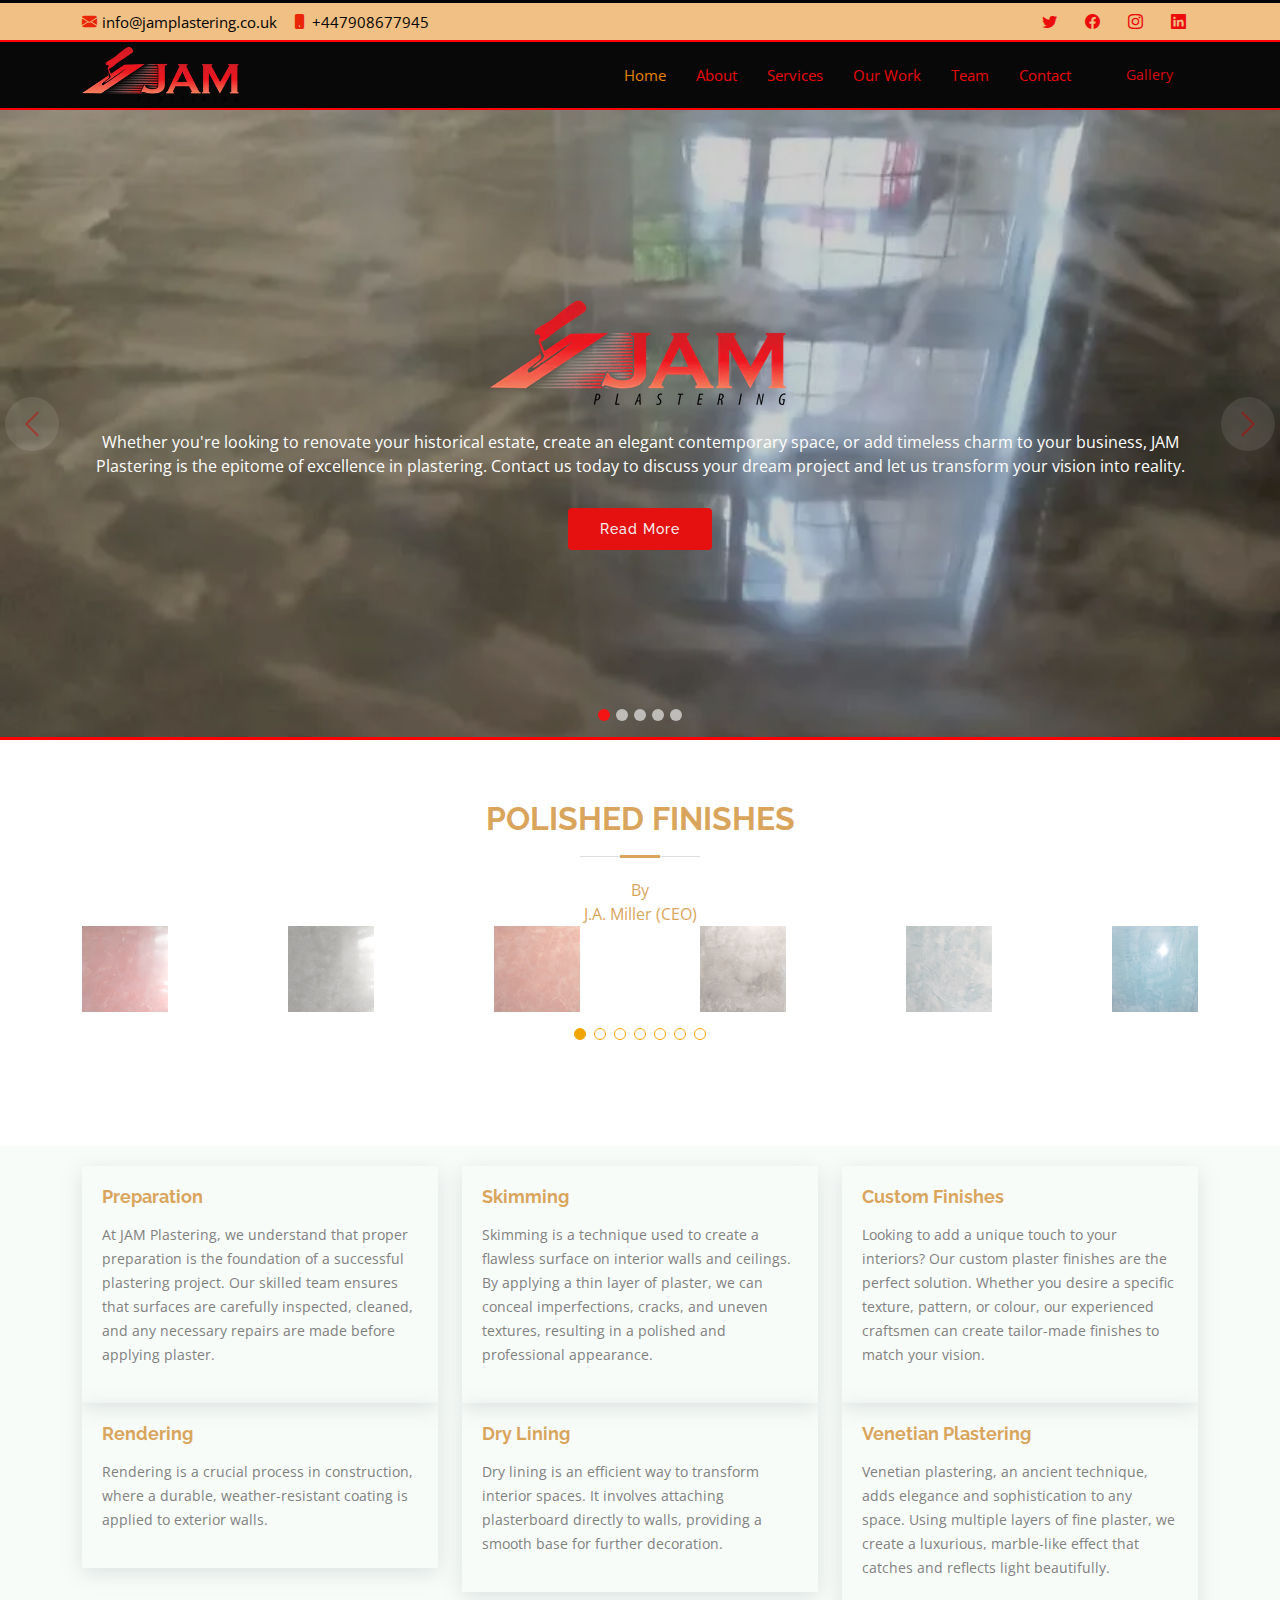
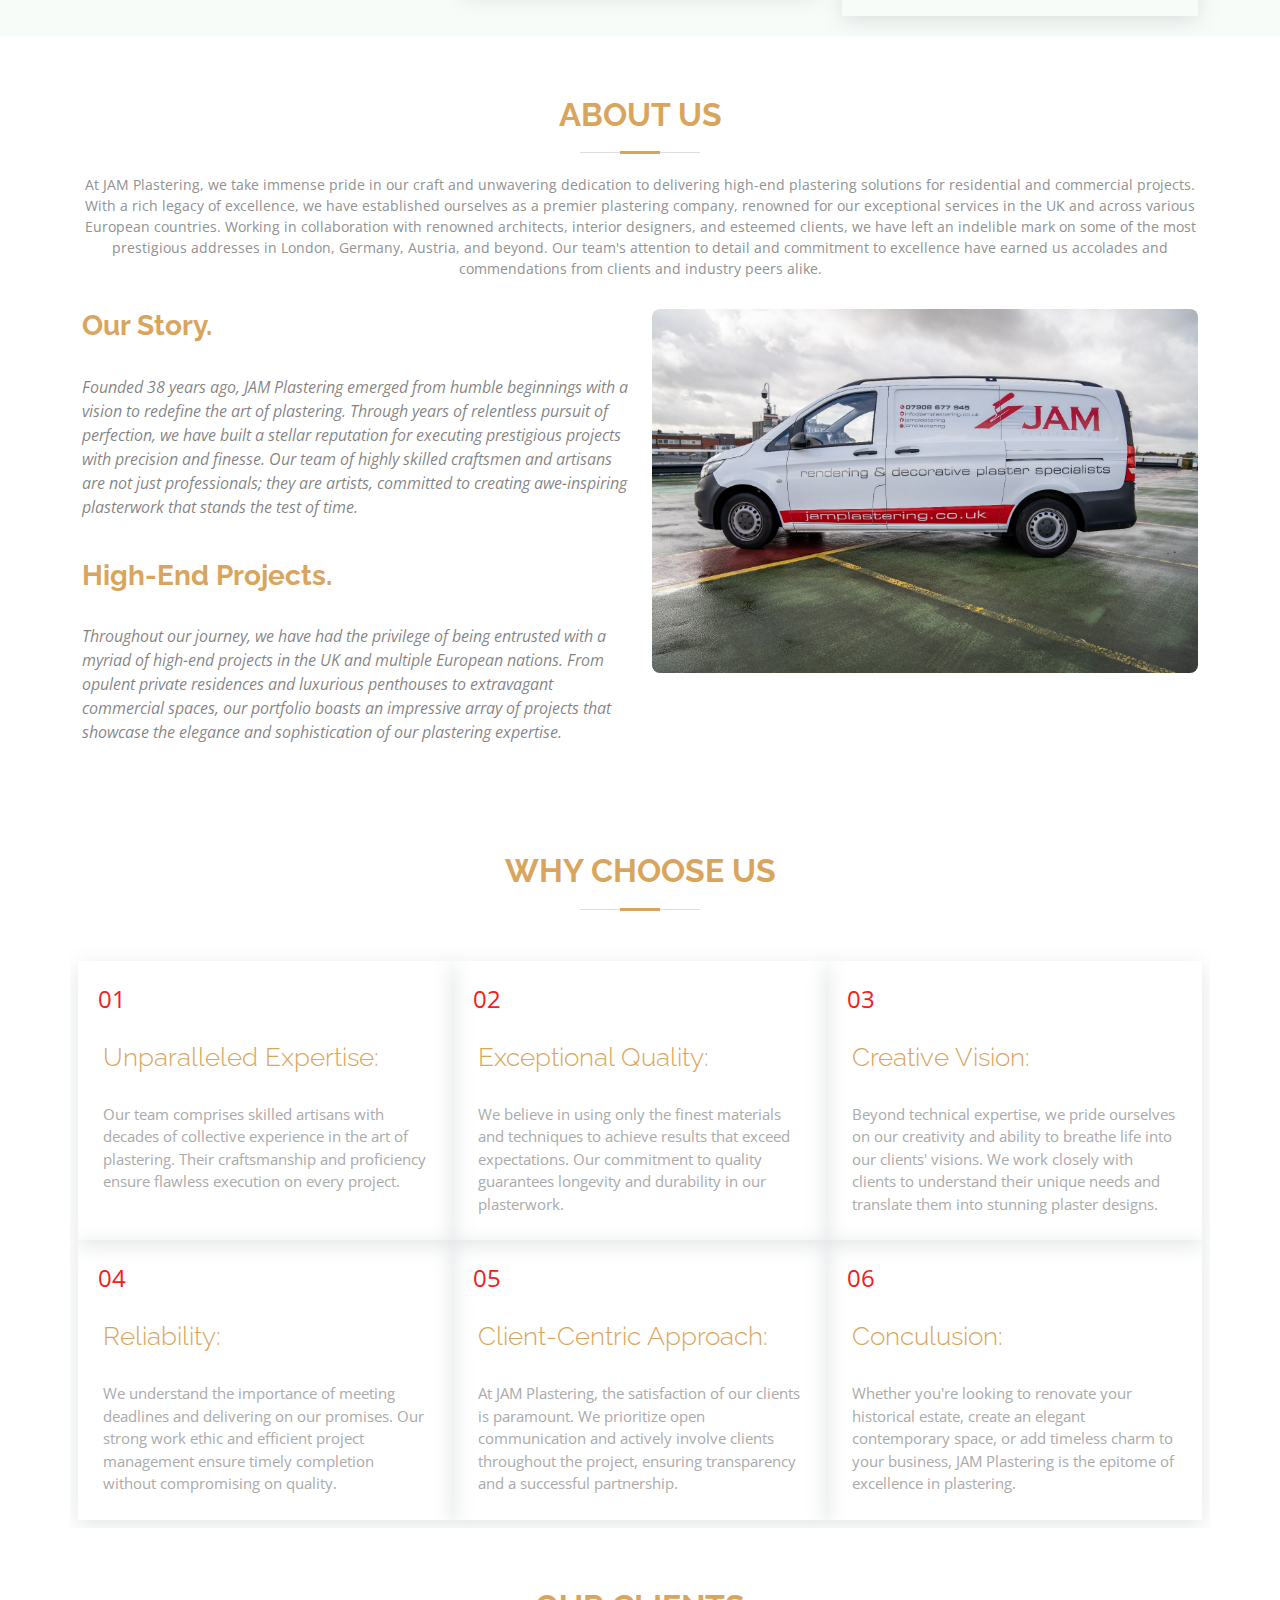
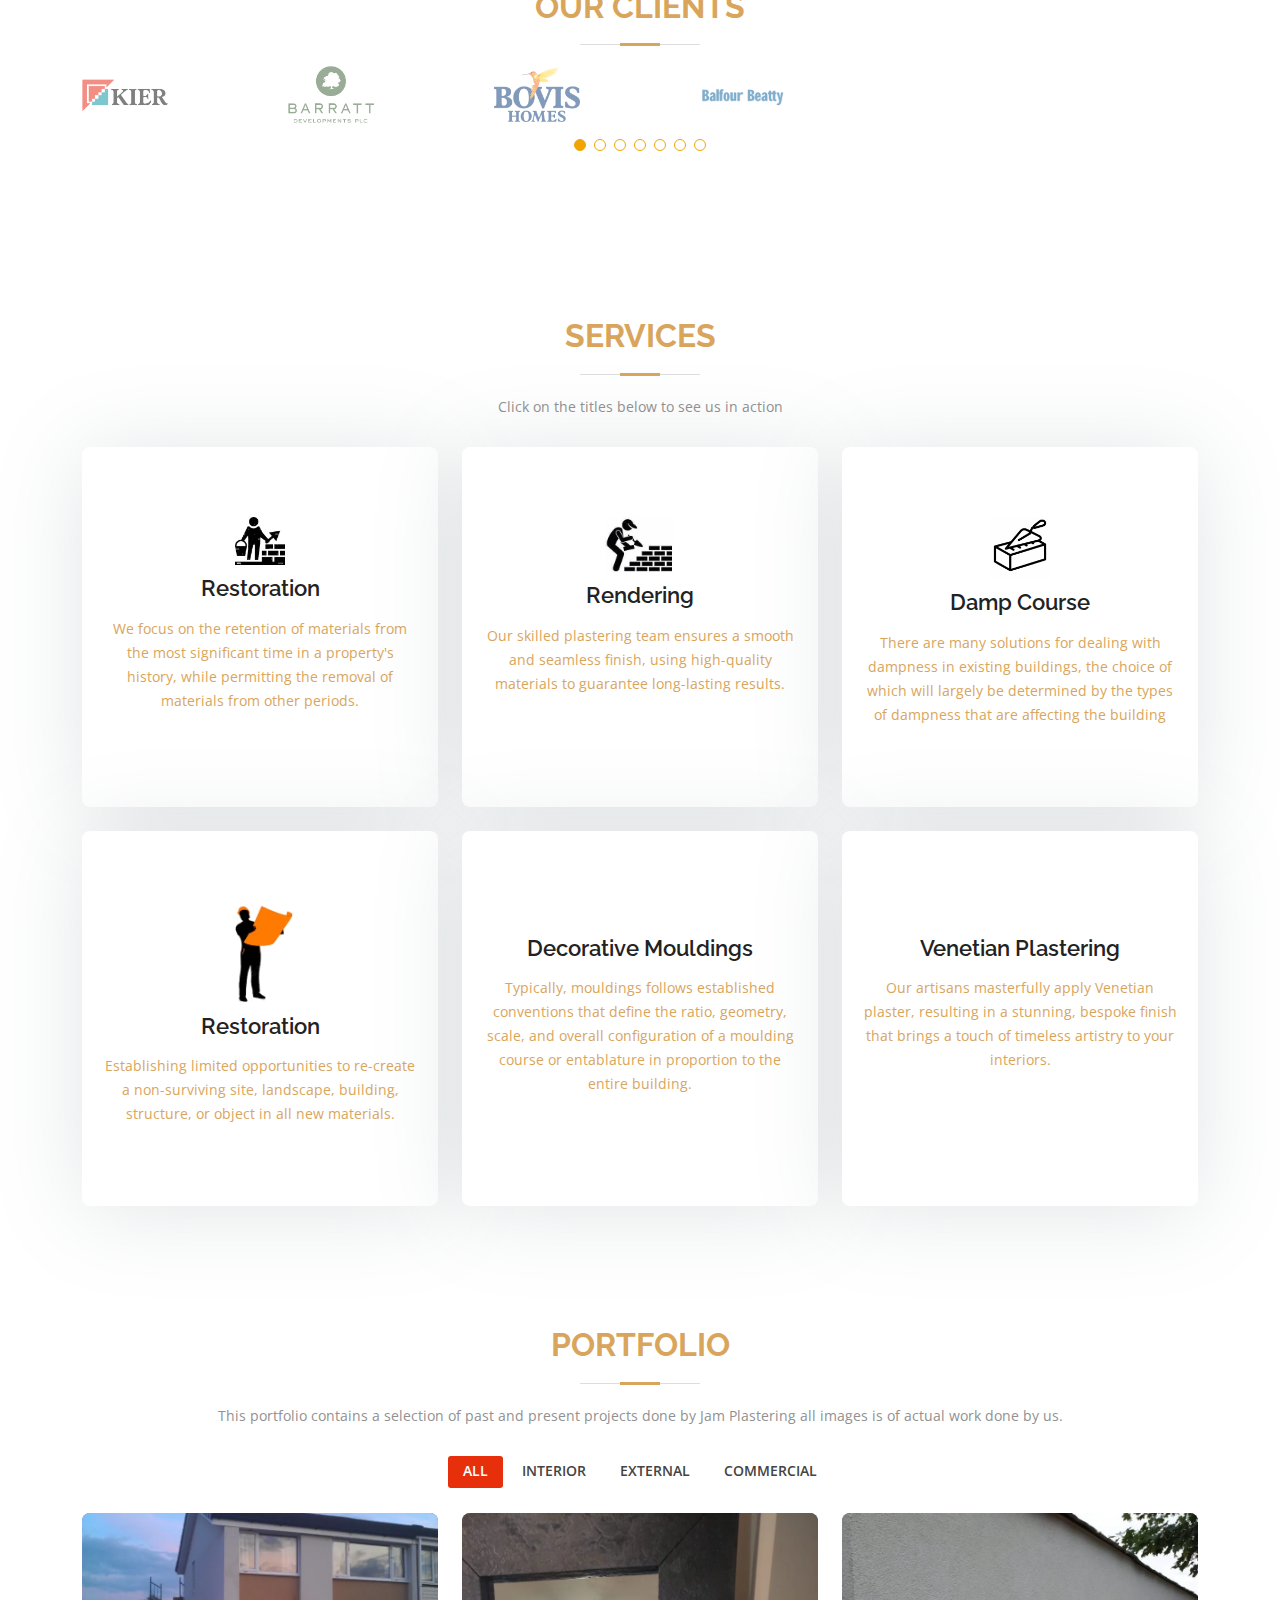
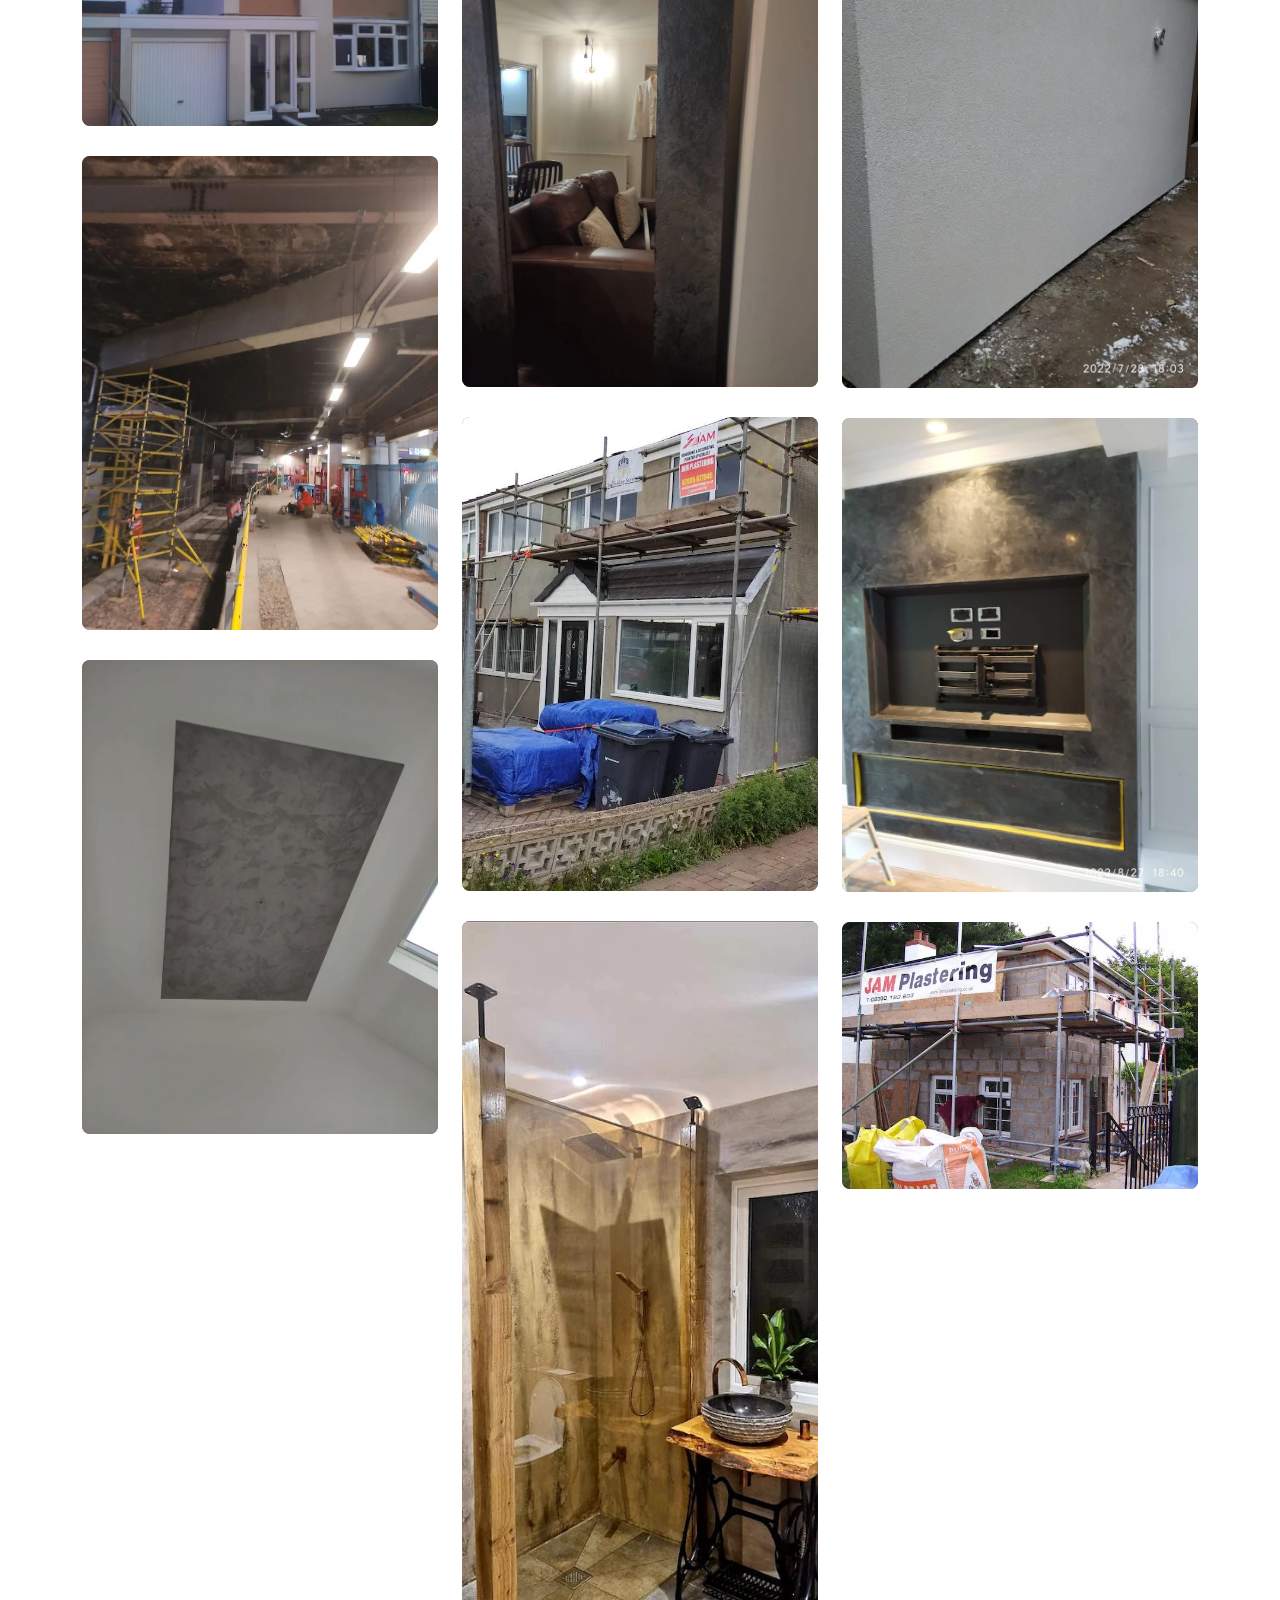
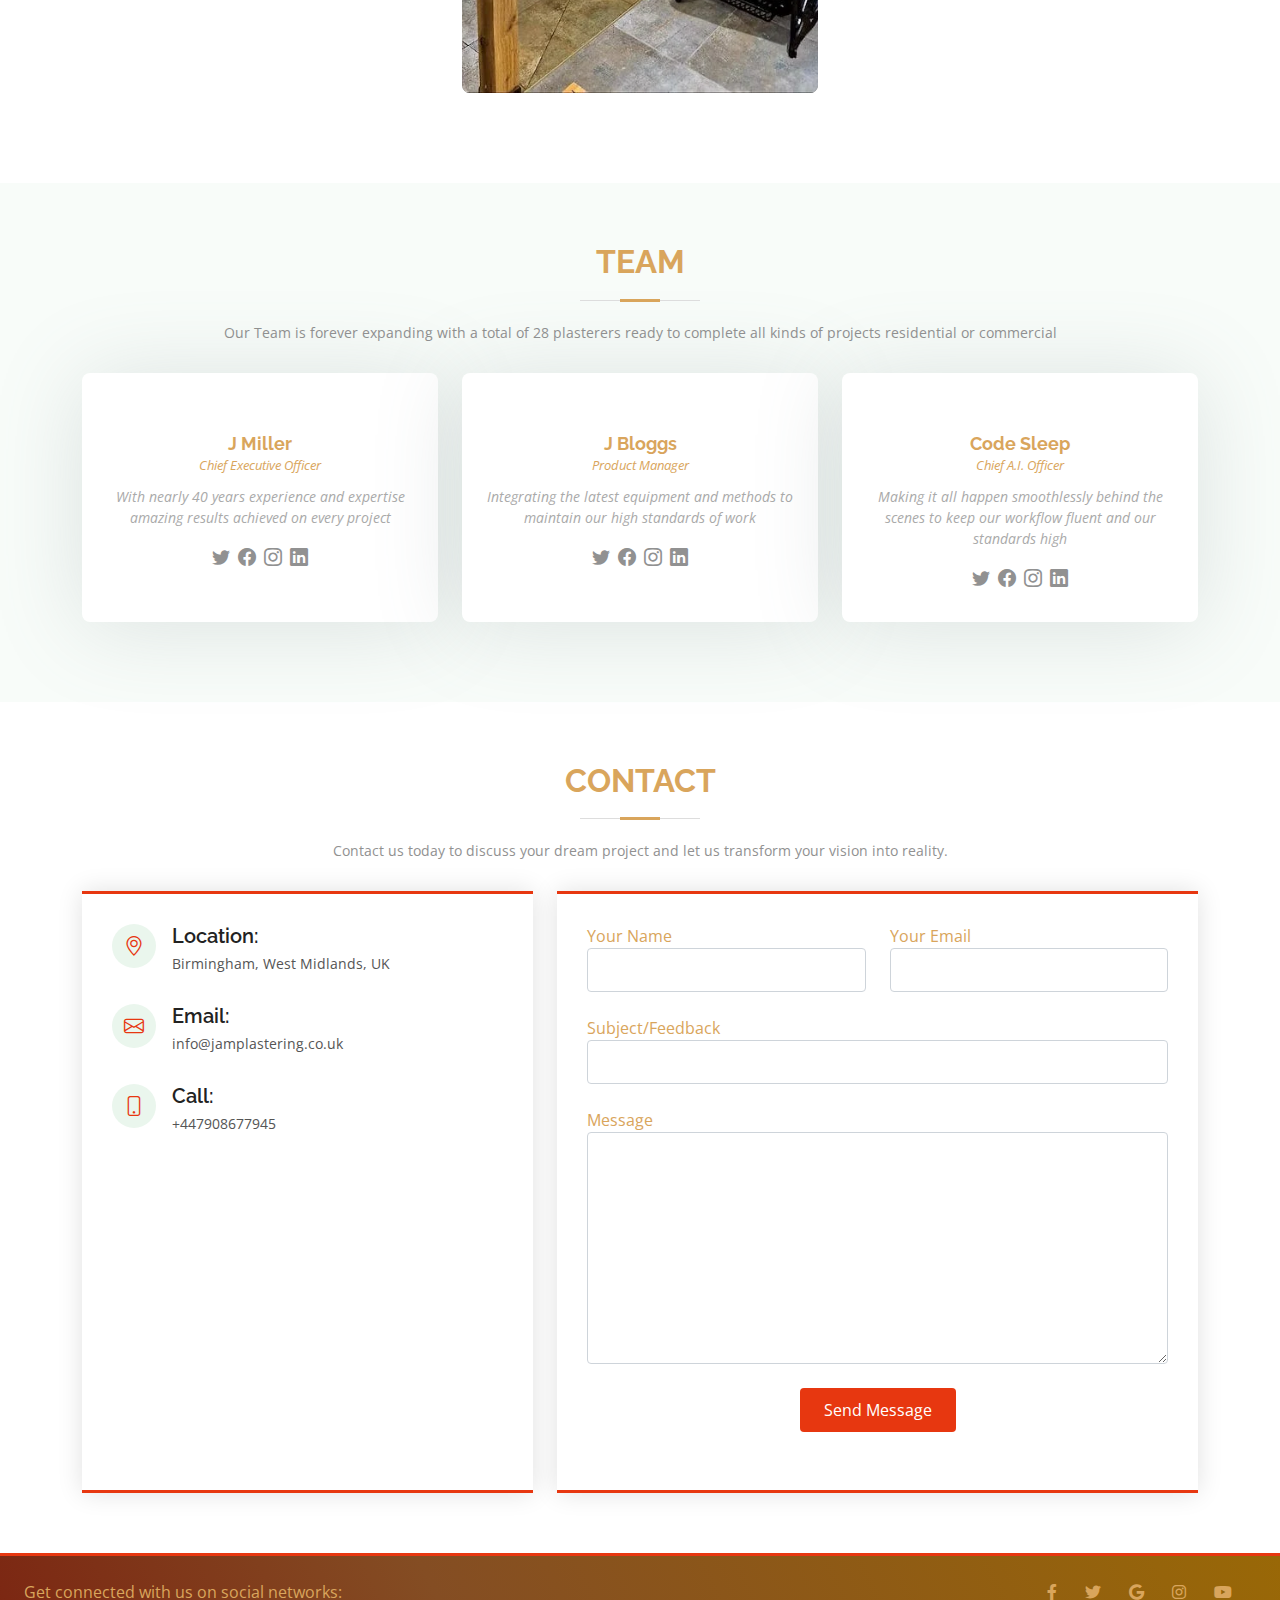
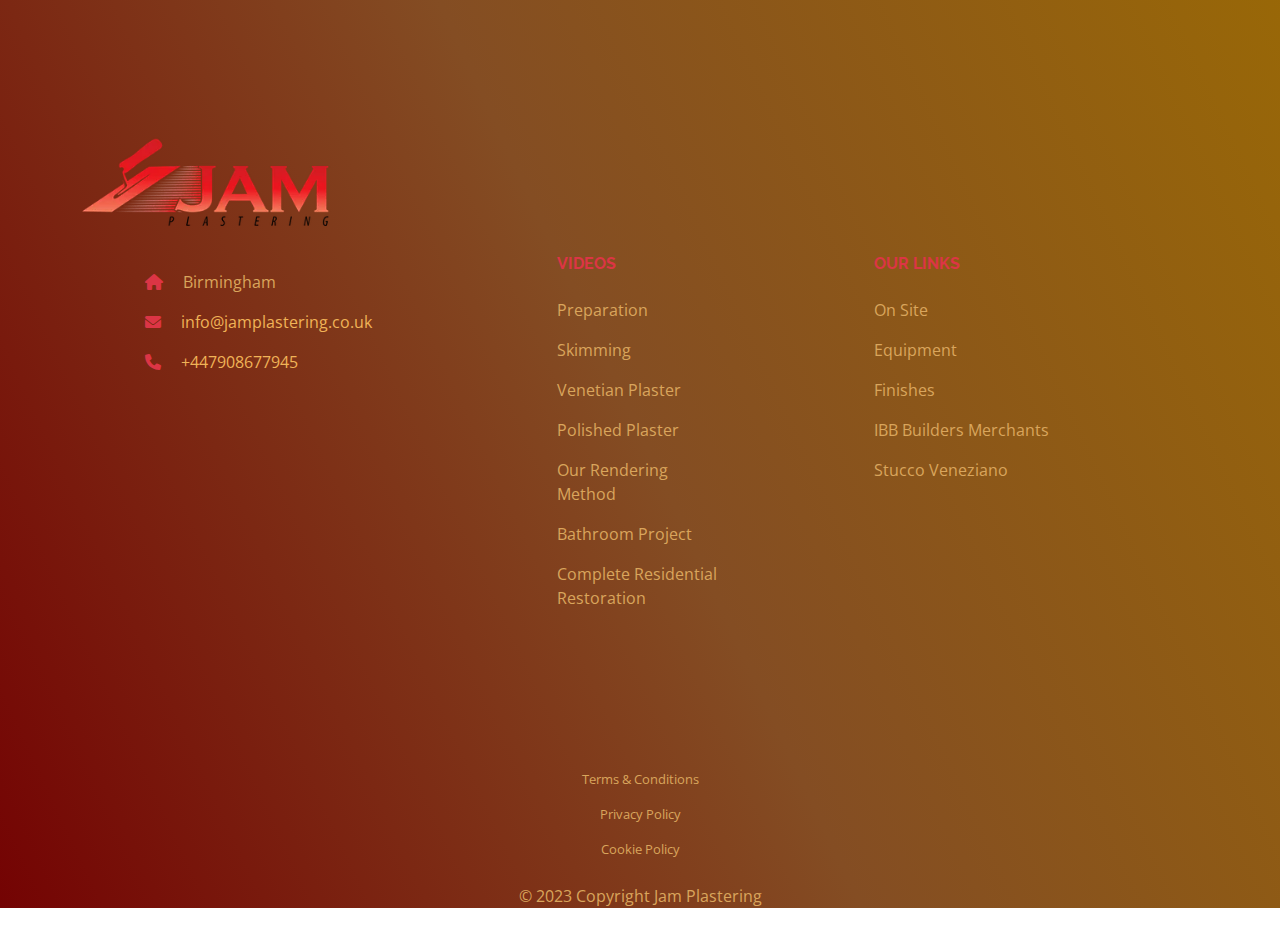
==== index.html @ 10a6c507 "resize images in finishes slider" ====
<!DOCTYPE html>
<html lang="en">
<head>
  <meta http-equiv="Content-Type" content="text/html; charset=utf-8" />
  <meta name="viewport" content="width=device-width, initial-scale=1.0" >
  <meta name="description" content="High Quality, Experience, Restoration, Plasterer, Venetian, Stucco,Creative, Birmingham, West Midlands, UK" >
  <meta content="Plasterer, Stucco, Venetian, Polished Plaster, Venetian Plastering" name="keywords" content="Plasterer, Restoration, Venetian, Stucco">
  <meta name="reply-to" content="info@jamplastering.co.uk">
  <meta name="owner" content="JAM Plastering">
  <meta name="url" content="https://https://codesleeps.github.io/i_am_jam_plastering/">
  <meta name="identifier-URL" content="https://https://codesleeps.github.io/i_am_jam_plastering/">
  <meta name="category" content="Venetian Plasterer">
  <link rel="preconnect" href="https://https://codesleeps.github.io/i_am_jam_plastering/" />

  <title>JAM Plastering Services</title>
  <!-- Favicons -->
  <link href="assets/img/favicon.png" rel="icon">

  <!-- Google Fonts -->
  <link href="https://fonts.googleapis.com/css?family=Open+Sans:300,300i,400,400i,600,600i,700,700i|Raleway:300,300i,400,400i,500,500i,600,600i,700,700i|Poppins:300,300i,400,400i,500,500i,600,600i,700,700i" rel="stylesheet">

  <!-- CSS Files -->
  <link href="assets/vendor/animate.css/animate.min.css" rel="stylesheet">
  <link href="assets/vendor/bootstrap/css/bootstrap.min.css" rel="stylesheet">
  <link href="assets/vendor/bootstrap-icons/bootstrap-icons.css" rel="stylesheet">
  <link href="assets/vendor/boxicons/css/boxicons.min.css" rel="stylesheet">
  <link href="assets/vendor/glightbox/css/glightbox.min.css" rel="stylesheet">
  <link href="assets/vendor/swiper/swiper-bundle.min.css" rel="stylesheet">
  <!-- font awesome  -->
   <link rel="stylesheet" href="https://cdnjs.cloudflare.com/ajax/libs/font-awesome/6.0.0/css/all.min.css" />

  <!-- Main CSS File -->
  <link href="assets/css/style.css" rel="stylesheet">

  
</head>
      <script type="text/javascript">
      var Tawk_API=Tawk_API||{}, Tawk_LoadStart=new Date();
      (function(){
      var s1=document.createElement("script"),s0=document.getElementsByTagName("script")[0];
      s1.async=true;
      s1.src='https://embed.tawk.to/64d436ee94cf5d49dc697d83/1h7efd55m';
      s1.charset='UTF-8';
      s1.setAttribute('crossorigin','*');
      s0.parentNode.insertBefore(s1,s0);
      })();
      </script>

<body>

  <!-- ======= Top Bar ======= -->
  <section id="topbar" class="d-flex align-items-center">
    <div class="container d-flex justify-content-center justify-content-md-between">
      <div class="contact-info d-flex align-items-center">
        <i class="bi bi-envelope-fill"></i><a href="mailto:info@jamplastering.co.uk">info@jamplastering.co.uk</a>
        <i class="bi bi-phone-fill phone-icon"></i> <a href="tel:+447908677945">+447908677945</a>
      </div>
      <div class="social-links d-none d-md-block">
        <a href="https://twitter.com/JamPlaster34946" class="twitter"><i class="bi bi-twitter"></i></a>
        <a href="http://facebook.com/profile.php?id=100063699574409" class="facebook"><i class="bi bi-facebook"></i></a>
        <a href="https://www.instagram.com/jamplastering?utm_source=qrigshid=ZDc4ODBmNjlmNQ%3D%3D
          " class="instagram"><i class="bi bi-instagram"></i></a>
        <a href="https://www.linkedin.com/in/junior-miller-87670119b" class="linkedin"><i class="bi bi-linkedin"></i></i></a>
      </div>
    </div>
  </section>
  <!-- ======= Header ======= -->
  <header id="header" class="d-flex align-items-center">
    <div class="container d-flex align-items-center">
       <a href="index.html" class="logo me-auto"><img src="./assets/img/logo/logoName-min-min.webp" alt="JAM Plasterers Red & White Logo" class="img-fluid"></a>
        <!-- .navbar -->
      <nav id="navbar" class="navbar" aria-label="navigation">
        <ul>
          <li><a class="nav-link scrollto active" href="#hero">Home</a></li>
          <li><a class="nav-link scrollto" href="#about">About</a></li>
          <li><a class="nav-link scrollto" href="#services">Services</a></li>
          <li><a class="nav-link scrollto " href="#portfolio">Our Work</a></li>
          <li><a class="nav-link scrollto" href="#team">Team</a></li>
          <li><a class="nav-link scrollto" href="#contact">Contact</a></li>
          <li><a class="getstarted scrollto" href="#about">Gallery</a></li>
        </ul>
        <i class="bi bi-list mobile-nav-toggle"></i>
      </nav>
      <!-- .navbar -->
    </div>
  </header>
  <!-- End Header -->

  <!-- ======= Hero Section ======= -->
  <section id="hero">
    <div id="heroCarousel" data-bs-interval="8000" class="carousel slide carousel-fade" data-bs-ride="carousel">
      <ol class="carousel-indicators" id="hero-carousel-indicators"></ol>
       <div class="carousel-inner" role="listbox">
        <!-- Slide 1 -->
        <div class="carousel-item active" style="background-image: url(assets/img/hero/about1_jam.webp)">
          <div class="carousel-container">
            <div class="container">
              <h2 class="animate__animated animate__fadeInDown text-danger"><span><img src="assets/img/logo/logoName-min-min.webp" alt="JAM Plasterers Red & White Logo" width="300px"></span></h2>
              <p class="animate__animated animate__fadeInUp">Whether you're looking to renovate your historical estate, create an elegant contemporary space, or add timeless charm to your business, JAM Plastering is the epitome of excellence in plastering. Contact us today to discuss your dream project and let us transform your vision into reality.</p>
              <a href="#about" class="btn-get-started animate__animated animate__fadeInUp scrollto">Read More</a>
            </div>
          </div>
        </div>
        <!-- Slide 2 -->
        <article class="carousel-item" style="background-image: url(assets/img/hero/hero_1-min.webp)">
          <div class="carousel-container">
            <div class="container">
              <h2 class="animate__animated animate__fadeInDown text-danger"><img src="assets/img/logo/logoName-min-min.webp" alt="JAM Plasterers Red & White Logo" width="300px"></h2>
              <p class="animate__animated animate__fadeInUp">Three-coat work is usually specified for high specification work. It consists, as its name implies, of three layers of material, and is described as render, float and set on walls and lath, plaster, float and set, or lath, lay, float and set, on lathwork. This makes a strong, straight, sanitary coating for walls and ceilings.</p>
              <a href="#about" class="btn-get-started animate__animated animate__fadeInUp scrollto">Read More</a>
            </div>
          </div>
        </article>
        <!-- Slide 3 -->
        <article class="carousel-item" style="background-image: url(assets/img/hero/hero_4-min.webp)">
          <div class="carousel-container">
            <div class="container">
              <h2 class="animate__animated animate__fadeInDown text-danger"><img src="assets/img/logo/logoName-min-min.webp" alt="JAM Plasterers Red & White Logo" width="300px"></h2>
              <p class="animate__animated animate__fadeInUp">Veneer plastering covers the entire wall with thin liquid plaster, uses a great deal of water and is applied very wet.</p>
              <a href="#about" class="btn-get-started animate__animated animate__fadeInUp scrollto">Read More</a>
            </div>
          </div>
        </article>
        <!-- Slide 4  -->
        <article class="carousel-item" style="background-image: url(assets/img/hero/polished.jpg)">
          <div class="carousel-container">
            <div class="container">
              <h2 class="animate__animated animate__fadeInDown text-danger"><img src="assets/img/logo/logoName-min-min.webp" alt="JAM Plasterers Red & White Logo" width="300px"></h2>
              <p class="animate__animated animate__fadeInUp">Our team comprises skilled artisans with decades of collective experience in the art of plastering. Their craftsmanship and proficiency ensure flawless execution on every project.
             </p>
              <a href="#about" class="btn-get-started animate__animated animate__fadeInUp scrollto">Read More</a>
            </div>
          </div>
        </article>
        <!-- Slide 6  -->
        <article class="carousel-item" style="background-image: url(assets/img/hero/hero_6-min.webp)">
          <div class="carousel-container">
            <div class="container">
              <h2 class="animate__animated animate__fadeInDown text-danger"><img src="assets/img/logo/logoName-min-min.webp" alt="JAM Plasterers Red & White Logo" width="300px"></h2>
              <p class="animate__animated animate__fadeInUp">A whole range of decorative plaster finishes, from the very highly polished Venetian plaster and Marmorino to the rugged look of textured polished plasters....</p>
              <a href="#about" class="btn-get-started animate__animated animate__fadeInUp scrollto">Read More</a>
            </div>
          </div>
        </article>
         <!-- Indicators -->
        </div>
          <a class="carousel-control-prev" href="#heroCarousel" role="button" data-bs-slide="prev">
            <span class="carousel-control-prev-icon bi bi-chevron-left" aria-hidden="true"></span>
          </a>
          <a class="carousel-control-next" href="#heroCarousel" role="button" data-bs-slide="next">
            <span class="carousel-control-next-icon bi bi-chevron-right" aria-hidden="true"></span>
          </a>
      </div>
  </section>
  <!-- End Hero -->
    <section id="clients" class="clients">
      <div class="container">
        <article class="section-title">
          <h2>Polished Finishes</h2>
          <h4 class="italic"></h4>By <br> J.A. Miller (CEO)</h4>

          
        <div class="clients-slider swiper">
          <div class="swiper-wrapper align-items-center">
            <div class="swiper-slide">
              <img src="assets/img/polished_finishes/IMG-20230808-WA0007.jpg" class="img-fluid" alt="Venetian Polished PLaster Finish Marble Effect Colour"></div>
            
            <div class="swiper-slide">
              <img src="assets/img/polished_finishes/IMG-20230808-WA0009.jpg" class="img-fluid" alt="Venetian Polished PLaster Finish Marble Effect Colour">
            </div>

            <div class="swiper-slide">
              <img src="assets/img/polished_finishes/IMG-20230808-WA0010.jpg" class="img-fluid" alt="Venetian Polished PLaster Finish Marble Effect Colour">
            </div>

            <div class="swiper-slide">
              <img src="assets/img/polished_finishes/IMG-20230808-WA0018.jpg" class="img-fluid" alt="Venetian Polished PLaster Finish Marble Effect Colour">
            </div>

            <div class="swiper-slide">
              <img src="./assets/img/polished_finishes/IMG-20230808-WA0021.jpg" class="img-fluid" alt="Venetian Polished PLaster Finish Marble Effect Colour">
            </div>

            <div class="swiper-slide">
              <img src="./assets/img/polished_finishes/IMG-20230808-WA0030.jpg" class="img-fluid" alt="Venetian Polished PLaster Finish Marble Effect Colour">
            </div>

            <div class="swiper-slide">
              <img src="./assets/img/polished_finishes/IMG-20230808-WA0031.jpg" class="img-fluid" alt="Venetian Polished PLaster Finish Marble Effect Colour">
            </div>

          </div>

          <div class="swiper-pagination"></div>
        </div>
      </article>
    </section>

  <main id="main">

    <!-- ======= Featured Services Section ======= -->
    <section id="featured-services" class="featured-services section-bg">
      <div class="container">
        <div class="row no-gutters">
          <div class="col-lg-4 col-md-6">
            <div class="icon-box">
              <h4 class="title">
                <a href="./assets/img/services/jamatworkpromo3.mp4" loading="lazy" target="_blank" aria-label="video">Preparation</a></h4>
              <p class="description">At JAM Plastering, we understand that proper preparation is the foundation of a successful plastering project. Our skilled team ensures that surfaces are carefully inspected, cleaned, and any necessary repairs are made before applying plaster.</p>
            </div>
          </div>
          <div class="col-lg-4 col-md-6">
            <div class="icon-box">
              
              <h4 class="title"><a href="./assets/img/services/jamatworkpromo2.mp4" loading="lazy" target="_blank" aria-label="video">Skimming</a></h4>
              <p class="description">Skimming is a technique used to create a flawless surface on interior walls and ceilings. By applying a thin layer of plaster, we can conceal imperfections, cracks, and uneven textures, resulting in a polished and professional appearance.</p>
            </div>
          </div>
          <div class="col-lg-4 col-md-6">
            <div class="icon-box">
              <h4 class="title"><a href="./assets/img/services/venetianStyles.mp4" loading="lazy" target="_blank" aria-label="video">Custom Finishes</a></h4>
              <p class="description">Looking to add a unique touch to your interiors? Our custom plaster finishes are the perfect solution. Whether you desire a specific texture, pattern, or colour, our experienced craftsmen can create tailor-made finishes to match your vision.</p>
            </div>
          </div>
        </div>

      </div>
      <div class="container">

        <div class="row no-gutters">
          <div class="col-lg-4 col-md-6">
            <div class="icon-box">
              <h4 class="title"><a href="./assets/img/services/ext_Wall.mp4" loading="lazy" target="_blank" aria-label="video">Rendering</a></h4>
              <p class="description">Rendering is a crucial process in construction, where a durable, weather-resistant coating is applied to exterior walls.</p>
            </div>
          </div>
          <div class="col-lg-4 col-md-6">
            <div class="icon-box">
              
              <h4 class="title"><a href="assets/img/services/jamatworkpromo4.mp4" loading="lazy" target="_blank" aria-label="video">Dry Lining</a></h4>
              <p class="description">Dry lining is an efficient way to transform interior spaces. It involves attaching plasterboard directly to walls, providing a smooth base for further decoration. </p>
            </div>
          </div>
          <div class="col-lg-4 col-md-6">
            <div class="icon-box">
              <h4 class="title"><a href="./assets/img/services/VID-20230803-WA0052.mp4" loading="lazy" target="_blank" aria-label="video">Venetian Plastering</a></h4>
              <p class="description">Venetian plastering, an ancient technique, adds elegance and sophistication to any space. Using multiple layers of fine plaster, we create a luxurious, marble-like effect that catches and reflects light beautifully.</p>
            </div>
          </div>
        </div>

      </div>
    </section><!-- End Featured Services Section -->

    <!-- ======= About Us Section ======= -->
    <section id="about" class="about">
      <div class="container">

        <div class="section-title">
          <h2>About Us</h2>
          <p>At JAM Plastering, we take immense pride in our craft and unwavering dedication to delivering high-end plastering solutions for residential and commercial projects. With a rich legacy of excellence, we have established ourselves as a premier plastering company, renowned for our exceptional services in the UK and across various European countries. Working in collaboration with renowned architects, interior designers, and esteemed clients, we have left an indelible mark on some of the most prestigious addresses in London, Germany, Austria, and beyond. Our team's attention to detail and commitment to excellence have earned us accolades and commendations from clients and industry peers alike.</p>
        </div>

        <div class="row">
          <picture class="col-lg-6 order-1 order-lg-2">
            <img src="assets/img/about/vanMain.jpg" loading="lazy" class="img-fluid rounded-3" alt="JAM Plasterers Company White Van">
        </picture>
          <div class="col-lg-6 pt-4 pt-lg-0 order-2 order-lg-1 content">
            <h3>Our Story.</h3>
            <br>
            <p class="fst-italic text-black-50">
              Founded 38 years ago, JAM Plastering emerged from humble beginnings with a vision to redefine the art of plastering. Through years of relentless pursuit of perfection, we have built a stellar reputation for executing prestigious projects with precision and finesse. Our team of highly skilled craftsmen and artisans are not just professionals; they are artists, committed to creating awe-inspiring plasterwork that stands the test of time.
            </p>
            <br>
            <h3>High-End Projects.</h3>
            <br>
            <p class="fst-italic text-black-50">
             Throughout our journey, we have had the privilege of being entrusted with a myriad of high-end projects in the UK and multiple European nations. From opulent private residences and luxurious penthouses to extravagant commercial spaces, our portfolio boasts an impressive array of projects that showcase the elegance and sophistication of our plastering expertise.
            </p>
            <br>
          </div>
        </div>
      </div>
    </section>
    <!-- End About Us Section -->

    <!-- ======= Why Us Section ======= -->
    <section id="why-us" class="why-us">
      <div class="container">
        <div class="row p-2">
          <div class="section-title">
            <h2>Why Choose Us</h2>
            </div>
          <div class="col-lg-4 col-md-6 content-item">
            <span>01</span>
            <h4>Unparalleled Expertise: </h4>
            <p>Our team comprises skilled artisans with decades of collective experience in the art of plastering. Their craftsmanship and proficiency ensure flawless execution on every project.
           </p>
          </div>
          <div class="col-lg-4 col-md-6 content-item">
            <span>02</span>
            <h4>Exceptional Quality: </h4>
            <p>We believe in using only the finest materials and techniques to achieve results that exceed expectations. Our commitment to quality guarantees longevity and durability in our plasterwork.</p>
          </div>
          <div class="col-lg-4 col-md-6 content-item">
            <span>03</span>
            <h4>Creative Vision:</h4>
            <p> Beyond technical expertise, we pride ourselves on our creativity and ability to breathe life into our clients' visions. We work closely with clients to understand their unique needs and translate them into stunning plaster designs.</p>
          </div>
          <div class="col-lg-4 col-md-6 content-item">
            <span>04</span>
            <h4>Reliability:</h4>
            <p> We understand the importance of meeting deadlines and delivering on our promises. Our strong work ethic and efficient project management ensure timely completion without compromising on quality.</p>
          </div>
          <div class="col-lg-4 col-md-6 content-item">
            <span>05</span>
            <h4>Client-Centric Approach: </h4>
            <p>At JAM Plastering, the satisfaction of our clients is paramount. We prioritize open communication and actively involve clients throughout the project, ensuring transparency and a successful partnership.
           </p>
          </div>
          <div class="col-lg-4 col-md-6 content-item">
            <span>06</span>
            <h4>Conculusion:</h4>
            <p>Whether you're looking to renovate your historical estate, create an elegant contemporary space, or add timeless charm to your business, JAM Plastering is the epitome of excellence in plastering. </p>
          </div>
          </div>
      </div>
    </section>
    <!-- End Why Us Section -->

    <!-- ======= Our Clients Section ======= -->
    <section id="clients" class="clients">
      <div class="container">
        <div class="section-title">
          <h2>Our Clients</h2>
          
        <div class="clients-slider swiper">
          <div class="swiper-wrapper align-items-center">
            <div class="swiper-slide">
              <img src="assets/img/clients/1200px-Kier_Group_logo.svg.png" class="img-fluid" alt=""></div>
            
            <div class="swiper-slide">
              <img src="assets/img/clients/Barratt_Developments_logo.svg.png" class="img-fluid" alt="">
            </div>

            <div class="swiper-slide">
              <img src="assets/img/clients/bovis-homes-group-logo-095246177C-seeklogo.com.png" class="img-fluid" alt="">
            </div>

            <div class="swiper-slide">
              <img src="assets/img/clients/png-transparent-logo-brand-balfour-beatty-construction-product-water-man-blue-emblem-text.png" class="img-fluid" alt="">
            </div>

            <div class="swiper-slide">
              <img src="https://static.sto-net.com/logos/sto/logo-en.svg" class="img-fluid" alt="">
            </div>

            <div class="swiper-slide">
              <img src="https://www.stuccoveneziano.co.uk/cdn/shop/files/SV96E_270x.png?v=1614745280" class="img-fluid" alt="">
            </div>

            <div class="swiper-slide">
              <img src="	https://www.ibb.pl/static/version1690283194/frontend/Magento/ibb/pl_PL/images/logo.svg" class="img-fluid" alt="">
            </div>

          </div>

          <div class="swiper-pagination"></div>
        </div>
      </div>
    </section>
    <!-- End Our Clients Section -->

    <!-- ======= Services Section ======= -->
    <section id="services" class="services">
      <div class="container">
        <div class="section-title">
          <h2>Services</h2>
          <p>Click on the titles below to see us in action</p>
        </div>

        <div class="row">

          <article class="col-lg-4 col-md-6 d-flex align-items-stretch" data-aos="zoom-in" data-aos-delay="100">
            <div class="icon-box iconbox-blue">
              <picture class="icon">
                <img src="./assets/img/clipart/images.webp" width="50px">
              </picture>
              <h4><a href="./assets/img/services/bathroom.mp4" aria-label="video" loading="lazy" target="_blank">Restoration</a></h4>
              <p>We focus on the retention of materials from the most significant time in a property's history, while permitting the removal of materials from other periods.</p>
            </div>
          </article>

          <article class="col-lg-4 col-md-6 d-flex align-items-stretch mt-4 mt-md-0" data-aos="zoom-in" data-aos-delay="200">
            <div class="icon-box iconbox-orange ">
              <picture class="icon">
                <img src="./assets/img/clipart/rendering-min.webp" width="70px">
              </picture>
              <h4><a href="./assets/img/services/Colour Of Your Face - NoMBe5.mp4" aria-label="video" loading="lazy" target="_blank">Rendering</a></h4>
              <p>Our skilled plastering team ensures a smooth and seamless finish, using high-quality materials to guarantee long-lasting results.
              </p>
            </div>
          </article>

          <article class="col-lg-4 col-md-6 d-flex align-items-stretch mt-4 mt-lg-0" data-aos="zoom-in" data-aos-delay="300">
            <div class="icon-box iconbox-pink">
              <picture class="icon">
                <img src="./assets/img/clipart/dampcourse-min.webp" width="60px">
              </picture>
              <h4><a href="./assets/img/services/Colour Of Your Face - NoMBe4.mp4" aria-label="video" loading="lazy" target="_blank">Damp Course</a></h4>
              <p>There are many solutions for dealing with dampness in existing buildings, the choice of which will largely be determined by the types of dampness that are affecting the building </p>
            </div>
          </article>

          <article class="col-lg-4 col-md-6 d-flex align-items-stretch mt-4" data-aos="zoom-in" data-aos-delay="100">
            <div class="icon-box iconbox-yellow">
              <picture class="icon">
                <img src="./assets/img/clipart/reconstruction-min.webp"  width="70px">
              </picture>
              <h4><a href="./assets/img/services/VID-20230803-WA0046.mp4" aria-label="video" loading="lazy" target="_blank">Restoration</a></h4>
              <p>Establishing limited opportunities to re-create a non-surviving site, landscape, building, structure, or object in all new materials.</p>
            </div>
          </article>

          <article class="col-lg-4 col-md-6 d-flex align-items-stretch mt-4" data-aos="zoom-in" data-aos-delay="200">
            <div class="icon-box iconbox-red">
              <picture class="icon">
                <img src="./assets/img/clipart/plasterer1-min.webp" aria-label="video" loading="lazy" width="60px">
              </picture>
                <h4><a href="./assets/img/services/walls.mp4" target="_blank">Decorative Mouldings</a></h4>
              <p>Typically, mouldings follows established conventions that define the ratio, geometry, scale, and overall configuration of a moulding course or entablature in proportion to the entire building.</p>
            </div>
          </article>

          <article class="col-lg-4 col-md-6 d-flex align-items-stretch mt-4" data-aos="zoom-in" data-aos-delay="300">
            <div class="icon-box iconbox-teal">
              <picture class="icon">
                <img src="./assets/img/clipart/plasterer3-min.webp" loading="lazy" width="60px">
              </picture>
              <h4><a href="./assets/img/services/VID-20230803-WA0052.mp4" target="_blank">Venetian Plastering</a></h4>
              <p>Our artisans masterfully apply Venetian plaster, resulting in a stunning, bespoke finish that brings a touch of timeless artistry to your interiors.
              </p>
            </div>
          </article>
        </div>

      </div>
    </section>
    <!-- End Services Section -->

   

    <!-- ======= Portfolio Section ======= -->
    <section id="portfolio" class="portfolio">
      <div class="container">

        <div class="section-title">
          <h2>Portfolio</h2>
          <p>This portfolio contains a selection of past and present projects done by Jam Plastering all images is of actual work done by us.</p>
        </div>

        <div class="row">
          <div class="col-lg-12 d-flex justify-content-center">
            <ul id="portfolio-flters">
              <li data-filter="*" class="filter-active">All</li>
              <li data-filter=".filter-interior">Interior</li>
              <li data-filter=".filter-external">External</li>
              <li data-filter=".filter-commercial">Commercial</li>
            </ul>
          </div>
        </div>

        <div class="row portfolio-container">
           <!-- project 1  -->
          <div class="col-lg-4 col-md-6 portfolio-item filter-external">
            <div class="portfolio-wrap">
              <img src="assets/img/portfolio/residentialBuild/IMAG0113.webp" class="img-fluid" alt="Residential House Image">
              <div class="portfolio-info">
                <h4>Complete Restoration</h4>
                <p>Exterior</p>
                <div class="portfolio-links">
                  <a href="assets/img/portfolio/residentialBuild/IMAG0113-min.webp" data-gallery="portfolioGallery" class="portfolio-lightbox" title="external" alt="Residential House Image"><i class="bx bx-plus"></i></a>
                  <a href="portfolio-details-1.html" title="More Details"><i class="bx bx-link"></i></a>
                </div>
              </div>
            </div>
          </div>
              <!-- project 2  -->
          <div class="col-lg-4 col-md-6 portfolio-item filter-interior">
            <div class="portfolio-wrap">
              <img src="assets/img/portfolio/setTwo/IMG-20230802-WA0240-min.webp" class="img-fluid" alt="Custom Mirror Design">
              <div class="portfolio-info">
                <h4>Custom Mirror</h4>
                <p>Interior</p>
                <div class="portfolio-links">
                  <a href="assets/img/portfolio/setTwo/IMG-20230802-WA0240-min.webp" data-gallery="portfolioGallery" class="portfolio-lightbox" title="Custom Design Mirror" alt="Custom Mirror Design"><i class="bx bx-plus"></i></a>
                  <a href="portfolio-details-1.html#portfolio-details-2" title="More Details"><i class="bx bx-link"></i></a>
                </div>
              </div>
            </div>
          </div>
           <!-- project 3  -->
          <div class="col-lg-4 col-md-6 portfolio-item filter-external">
            <div class="portfolio-wrap">
              <img src="assets/img/portfolio/setThree/IMG-20230802-WA0239-min.webp" class="img-fluid" alt="Restoration External Walls Image">
              <div class="portfolio-info">
                <h4>External Walls</h4>
                <p>Restoration External Walls</p>
                <div class="portfolio-links">
                  <a href="assets/img/portfolio/setThree/IMG-20230802-WA0239-min.webp" data-gallery="portfolioGallery" class="portfolio-lightbox" title="Restoration External Walls" alt="Restoration External Walls Image"><i class="bx bx-plus"></i></a>
                  <a href="portfolio-details-1.html#portfolio-details-3" title="More Details"><i class="bx bx-link"></i></a>
                </div>
              </div>
            </div>
          </div>
           <!-- project 4  -->
          <div class="col-lg-4 col-md-6 portfolio-item filter-commercial">
            <div class="portfolio-wrap">
              <img src="assets/img/portfolio/New_St_Station/IMG_20210527_161632-min.webp" class="img-fluid" alt="New St Station Birmingham">
              <div class="portfolio-info">
                <h4>New St Station</h4>
                <p>Commercial</p>
                <div class="portfolio-links">
                  <a href="assets/img/portfolio/New_St_Station/IMG_20210527_161632-min.webp" data-gallery="portfolioGallery" class="portfolio-lightbox" title="New St Station Birmingham UK" alt="New St Station Birmingham"><i class="bx bx-plus"></i></a>
                  <a href="portfolio-details-1.html#portfolio-details-4" title="More Details"><i class="bx bx-link"></i></a>
                </div>
              </div>
            </div>
          </div>
          <!-- project 5  -->
          <div class="col-lg-4 col-md-6 portfolio-item filter-web">
            <div class="portfolio-wrap">
              <img src="assets/img/portfolio/resBuild2/IMG_20210709_175859-min.webp" class="img-fluid" alt="Complete External Restoration">
              <div class="portfolio-info">
                <h4>Complete External Restoration</h4>
                <p>External Restoration</p>
                <div class="portfolio-links">
                  <a href="assets/img/portfolio/resBuild2/IMG_20210709_175859-min.webp" data-gallery="portfolioGallery" class="portfolio-lightbox" title="Complete External Restoration" alt="Complete External Restoration"><i class="bx bx-plus"></i></a>
                  <a href="portfolio-details-1.html#portfolio-details-5" title="More Details"><i class="bx bx-link"></i></a>
                </div>
              </div>
            </div>
          </div>
           <!-- project 6  -->
          <div class="col-lg-4 col-md-6 portfolio-item filter-interior">
            <div class="portfolio-wrap">
              <img src="assets/img/portfolio/setOne/IMG-20230802-WA0270-min-min.webp" class="img-fluid" alt="Venetian Plastering Interior Design">
              <div class="portfolio-info">
                <h4>Venetian Plastering</h4>
                <p>Custom Interior Design</p>
                <div class="portfolio-links">
                  <a href="assets/img/portfolio/setOne/IMG-20230802-WA0270-min-min.webp" data-gallery="portfolioGallery" class="portfolio-lightbox" title="Venetian Plastering" alt="Venetian Plastering Interior Design"><i class="bx bx-plus"></i></a>
                  <a href="portfolio-details-1.html#portfolio-details-6" title="More Details"><i class="bx bx-link"></i></a>
                </div>
              </div>
            </div>
          </div>
             <!-- project 7  -->
          <div class="col-lg-4 col-md-6 portfolio-item filter-external">
            <div class="portfolio-wrap">
              <img src="assets/img/portfolio/setSix/IMG-20230802-WA0083-min.webp" class="img-fluid" alt="Venetian PLastering Interior Residential Property">
              <div class="portfolio-info">
                <h4>Venetian Plastering</h4>
                <p>Interior Ceiling Design</p>
                <div class="portfolio-links">
                  <a href="assets/img/portfolio/setSix/IMG-20230802-WA0083-min.webp" loading="lazy" data-gallery="portfolioGallery" class="portfolio-lightbox" title="Venetian Plastering" alt="Venetian PLastering Interior Residential Property"><i class="bx bx-plus"></i></a>
                  <a href="portfolio-details-1.html#portfolio-details-7" title="More Details"><i class="bx bx-link"></i></a>
                </div>
              </div>
            </div>
          </div>
           <!-- project 8  -->
          <div class="col-lg-4 col-md-6 portfolio-item filter-interior">
            <div class="portfolio-wrap">
              <img src="assets/img/portfolio/setSix/IMG-20230802-WA0007-min.webp" class="img-fluid" alt="Custom Bathroom Design">
              <div class="portfolio-info">
                <h4>Custom Bathroom Design</h4>
                <p>Bathroom Custom Interior</p>
                <div class="portfolio-links">
                  <a href="assets/img/portfolio/setSix/IMG-20230802-WA0003-min.webp" data-gallery="portfolioGallery" class="portfolio-lightbox" title="Custom Bathroom Design" alt="Custom Bathroom Design"><i class="bx bx-plus"></i></a>
                  <a href="portfolio-details-1.html#portfolio-details-8" title="More Details"><i class="bx bx-link"></i></a>
                </div>
              </div>
            </div>
          </div>
            <!-- project 9  -->
          <div class="col-lg-4 col-md-6 portfolio-item filter-exterior">
            <div class="portfolio-wrap">
              <img src="assets/img/portfolio/extBuild/DSCI0015-min.webp" class="img-fluid" height="900px" alt="Residential Exterior Restoration Set Up">
              <div class="portfolio-info">
                <h4>Exterior Restoration Set Up</h4>
                <p>Exterior Restoration</p>
                <div class="portfolio-links">
                  <a href="assets/img/portfolio/extBuild/DSCI0015-min.webp" loading="lazy" data-gallery="portfolioGallery" class="portfolio-lightbox" title="Exterior Restoration" alt="Residential Exterior Restoration Set Up"><i class="bx bx-plus"></i></a>
                  <a href="portfolio-details-1.html#portfolio-details-9" title="More Details"><i class="bx bx-link"></i></a>
                </div>
              </div>
            </div>
          </div>

        </div>

      </div>
    </section>
     <!-- End Portfolio Section  -->

    <!-- ======= Team Section ======= -->
    <section id="team" class="team section-bg">
      <div class="container">

        <div class="section-title">
          <h2>Team</h2>
          <p>Our Team is forever expanding with a total of 28 plasterers ready to complete all kinds of projects residential or commercial</p>
        </div>

        <div class="row">
          <div class="col-lg-4 col-md-6 d-flex align-items-stretch">
            <div class="member">
              <img src="" alt="">
              <h4>J Miller</h4>
              <span>Chief Executive Officer</span>
              <p>
                With nearly 40 years experience and expertise amazing results achieved on every project
                
              </p>
              <div class="social">
                <a href="https://twitter.com/JamPlaster34946"><i class="bi bi-twitter"></i></a>
                <a href="http://facebook.com/profile.php?id=100063699574409"><i class="bi bi-facebook"></i></a>
                <a href="https://www.instagram.com/jamplastering?utm_source=qrigshid=ZDc4ODBmNjlmNQ%3D%3D"><i class="bi bi-instagram"></i></a>
                <a href=""><i class="bi bi-linkedin"></i></a>
              </div>
            </div>
          </div>

          <div class="col-lg-4 col-md-6 d-flex align-items-stretch">
            <div class="member">
              <img src="assets/img/team/team-2.jpg" alt="">
              <h4>J Bloggs</h4>
              <span>Product Manager</span>
              <p>
               Integrating the latest equipment and methods to maintain our high standards of work
              </p>
              <div class="social">
                <a href=""><i class="bi bi-twitter"></i></a>
                <a href=""><i class="bi bi-facebook"></i></a>
                <a href=""><i class="bi bi-instagram"></i></a>
                <a href=""><i class="bi bi-linkedin"></i></a>
              </div>
            </div>
          </div>

          <div class="col-lg-4 col-md-6 d-flex align-items-stretch">
            <div class="member">
              <img src="assets/img/team/team-3.jpg" alt="">
              <h4>Code Sleep</h4>
              <span>Chief A.I. Officer</span>
              <p>
                Making it all happen smoothlessly behind the scenes to keep our workflow fluent and our standards high
              </p>
              <div class="social">
                <a href=""><i class="bi bi-twitter"></i></a>
                <a href=""><i class="bi bi-facebook"></i></a>
                <a href=""><i class="bi bi-instagram"></i></a>
                <a href=""><i class="bi bi-linkedin"></i></a>
              </div>
            </div>
          </div>

        </div>

      </div> 
    </section>
    <!-- End Team Section -->

    <!-- ======= Contact Section ======= -->
    <section id="contact" class="contact">
      <div class="container">

        <div class="section-title">
          <h2>Contact</h2>
          <p>Contact us today to discuss your dream project and let us transform your vision into reality.</p>
        </div>

        <div class="row">

          <div class="col-lg-5 d-flex align-items-stretch">
            <div class="info">
              <div class="address">
                <i class="bi bi-geo-alt"></i>
                <h4>Location:</h4>
                <p>Birmingham, West Midlands, UK</p>
              </div>

              <div class="email">
                <i class="bi bi-envelope"></i>
                <h4>Email:</h4>
                <p>info@jamplastering.co.uk</p>
              </div>

              <div class="phone">
                <i class="bi bi-phone"></i>
                <h4>Call:</h4>
                <p>+447908677945</p>
              </div>
              <iframe src="https://www.google.com/maps/embed?pb=!1m10!1m8!1m3!1d77733.13283166161!2d-1.9365888!3d52.494336!3m2!1i1024!2i768!4f13.1!5e0!3m2!1sen!2suk!4v1691087539046!5m2!1sen!2suk" width=100% height=290px style="border:0;" allowfullscreen="" loading="lazy" referrerpolicy="no-referrer-when-downgrade"></iframe>
            </div>
          </div>

          <div class="col-lg-7 mt-5 mt-lg-0 d-flex align-items-stretch">
            <form action="forms/contact.php" method="post" role="form" class="php-email-form">
              <div class="row">
                <div class="form-group col-md-6">
                  <label for="name">Your Name</label>
                  <input type="text" name="name" class="form-control" id="name" required>
                </div>
                <div class="form-group col-md-6 mt-3 mt-md-0">
                  <label for="name">Your Email</label>
                  <input type="email" class="form-control" name="email" id="email" required>
                </div>
              </div>
              <div class="form-group mt-3">
                <label for="name">Subject/Feedback</label>
                <input type="text" class="form-control" name="subject" id="subject" required>
              </div>
              <div class="form-group mt-3">
                <label for="name">Message</label>
                <textarea class="form-control" name="message" rows="10" required></textarea>
              </div>
              <div class="my-3">
                <div class="loading">Loading</div>
                <div class="error-message"></div>
                <div class="sent-message">Your message has been sent. Thank you!</div>
              </div>
              <div class="text-center"><button type="submit">Send Message</button></div>
            </form>
          </div>
        </div>
      </div>
    </section>
    <!-- End Contact Section  -->
  </main>
  <!-- End #main -->

  <!-- ======= Footer ======= -->
   <footer class="text-center text-lg-start">
      <!-- Section: Social media -->
      <section
        class="d-flex justify-content-center justify-content-lg-between p-4">
        <!-- Left -->
        <div class="me-5 d-none d-lg-block">
          <span>Get connected with us on social networks:</span>
        </div>
        <!-- Left -->

        <!-- Right -->
        <div>
          <a href="http://facebook.com/profile.php?id=100063699574409" target="_blank" class="me-4 text-reset">
            <i class="fab fa-facebook-f"></i>
          </a>
          <a href="https://twitter.com/JamPlaster34946" target="_blank" class="me-4 text-reset">
            <i class="fab fa-twitter"></i>
          </a>
          <a href="https://www.google.com/" target="_blank"
            class="me-4 text-reset">
            <i class="fab fa-google"></i>
          </a>
          <a href="https://www.instagram.com/jamplastering?utm_source=qrigshid=ZDc4ODBmNjlmNQ%3D%3D" target="_blank" class="me-4 text-reset">
            <i class="fab fa-instagram"></i>
          </a>
          <a href="#" target="_blank" class="me-4 text-reset">
            <i class="fab fa-youtube"></i>
          </a>
          
        </div>
        <!-- Right -->
      </section>
      <!-- Section: Social media -->

      <!-- Section: Links  -->
      <section id="contact">
        <div class="container text-center text-md-start mt-5">
             <h4 class="mb-4">
                <i></i><img src="./assets/img/logo/logoName-min-min.webp" width="250px" alt="JAM Plasterers Red & White Logo">
              </h4>
          <!-- Grid row -->
          <div class="row mt-3">
            <!-- Grid column -->
            <div class="col-md-3 col-lg-4 col-xl-3 mx-auto mb-4">
              <!-- Content -->
             
              <p>
              <p><i class="fas fa-home me-3 text-danger"></i> Birmingham</p>
              <p><i class="fas fa-envelope me-3 text-danger"></i> <a href="#">info@jamplastering.co.uk</a> </p>
              <p><i class="fas fa-phone me-3 text-danger"></i> <a class="phone" href="tel:+447908677945">+447908677945</a> </p>
              </p>
              
            </div>
            <!-- Grid column -->
            

            <!-- Grid column -->
            
            <!-- Grid column -->

            <!-- Grid column -->
            <div class="col-md-3 col-lg-2 col-xl-2 mx-auto mb-4">
              <!-- Links -->
              <h6 class="text-uppercase fw-bold mb-4 text-danger">
                 Videos
              </h6>
              <p>
                <a href="./assets/img/services/jamatworkpromo.mp4" aria-label="video" loading="lazy" target="_blank"
                  class="text-reset">Preparation</a>
              </p>
              <p>
                <a href="./assets/img/services/ext_Wall.mp4" aria-label="video" loading="lazy" 
                  target="_blank" class="text-reset">Skimming</a>
              </p>

              <p>
                <a href="./assets/img/services/venetianStyles.mp4" aria-label="video" loading="lazy"  target="_blank" class="text-reset">Venetian Plaster</a>
              </p>
              <p>
                <a href="./assets/img/services/marble.mp4" aria-label="video" loading="lazy" target="_blank" class="text-reset">Polished Plaster</a>
              </p>
              <p>
                <a href="assets/img/services/Colour Of Your Face - NoMBe.mp4" aria-label="video" loading="lazy" target="_blank" class="text-reset">Our Rendering Method</a>
              </p>
              <p>
                <a href="assets/img/services/theBoss.mp4" aria-label="video" loading="lazy" target="_blank" class="text-reset">Bathroom Project</a>
              </p>
              <p>
                <a href="assets/img/services/jamatworkpromo4.mp4" aria-label="video" loading="lazy" target="_blank" class="text-reset">Complete Residential Restoration</a>
              </p>
              

            </div>
            <!-- Grid column -->

            <!-- Grid column -->
            <div class="col-md-4 col-lg-3 col-xl-3 mx-auto mb-md-0 mb-4">
              <!-- Links -->
              <h6 id="contact" class="text-uppercase fw-bold mb-4 text-danger">Our Links</h6>
              <p>
                <a href="assets/img/services/Colour Of Your Face - NoMBe1.mp4" aria-label="video" loading="lazy" target="_blank" class="text-reset">On Site 
                </a>
              </p>
              <p>
                <a href="./assets/img/services/Colour Of Your Face - NoMBe2.mp4" aria-label="video" loading="lazy" target="_blank" class="text-reset">Equipment
                </a>
              </p>
              <p>
                <a href="./assets/img/services/VID-20230808-WA0050.mp4" aria-label="video" loading="lazy" target="_blank" class="text-reset">Finishes
                </a>
              </p>
              <p>
                <a href="https://wwww.ibb.uk/" aria-label="video" loading="lazy" target="_blank" class="text-reset">IBB Builders Merchants
                </a>
              </p>
              <p>
                <a href="https://www.stuccoveneziano.co.uk/" aria-label="video" loading="lazy" target="_blank" class="text-reset">Stucco Veneziano
                </a>
              </p>
            </div>
          </div>
        </div>
        </section>

             <section id="policies" class="text-center">
                  <p>
                    <a href="https://www.termsfeed.com/live/5e73024e-a2f9-438e-9c95-9991917cc6c9" target="_blank" class="text-reset">Terms & Conditions</a>
                  </p>
                  <p>
                      <a href="https://www.termsfeed.com/live/6728fbab-94ee-4199-a770-b1dce6cc7ac4" target="_blank" class="text-reset">Privacy Policy</a>
                  </p>
                  <p>
                      <a href="https://www.termsfeed.com/live/cae8e81d-b54f-446b-a26b-78621ef968e3" target="_blank" class="text-reset">Cookie Policy</a>
                  </p> 
             </section>
      <!-- Section: Links  -->
      

      <!-- Copyright -->
      <div class="text-center text-reset">
        
          
        © 2023 Copyright Jam Plastering

      </div>
      
      <!-- Copyright -->
    </footer>
  
  <!-- End Footer --> 

  <a href="#" class="back-to-top d-flex align-items-center justify-content-center"><i class="bi bi-arrow-up-short"></i></a>

  <!-- Vendor JS Files -->
  <script src="assets/vendor/bootstrap/js/bootstrap.bundle.min.js"></script>
  <script src="assets/vendor/glightbox/js/glightbox.min.js"></script>
  <script src="assets/vendor/isotope-layout/isotope.pkgd.min.js"></script>
  <script src="assets/vendor/swiper/swiper-bundle.min.js"></script>
  <script src="assets/vendor/php-email-form/validate.js"></script>

  <!-- Main JS File -->
  <script src="assets/js/main.js"></script>

</body>

</html>
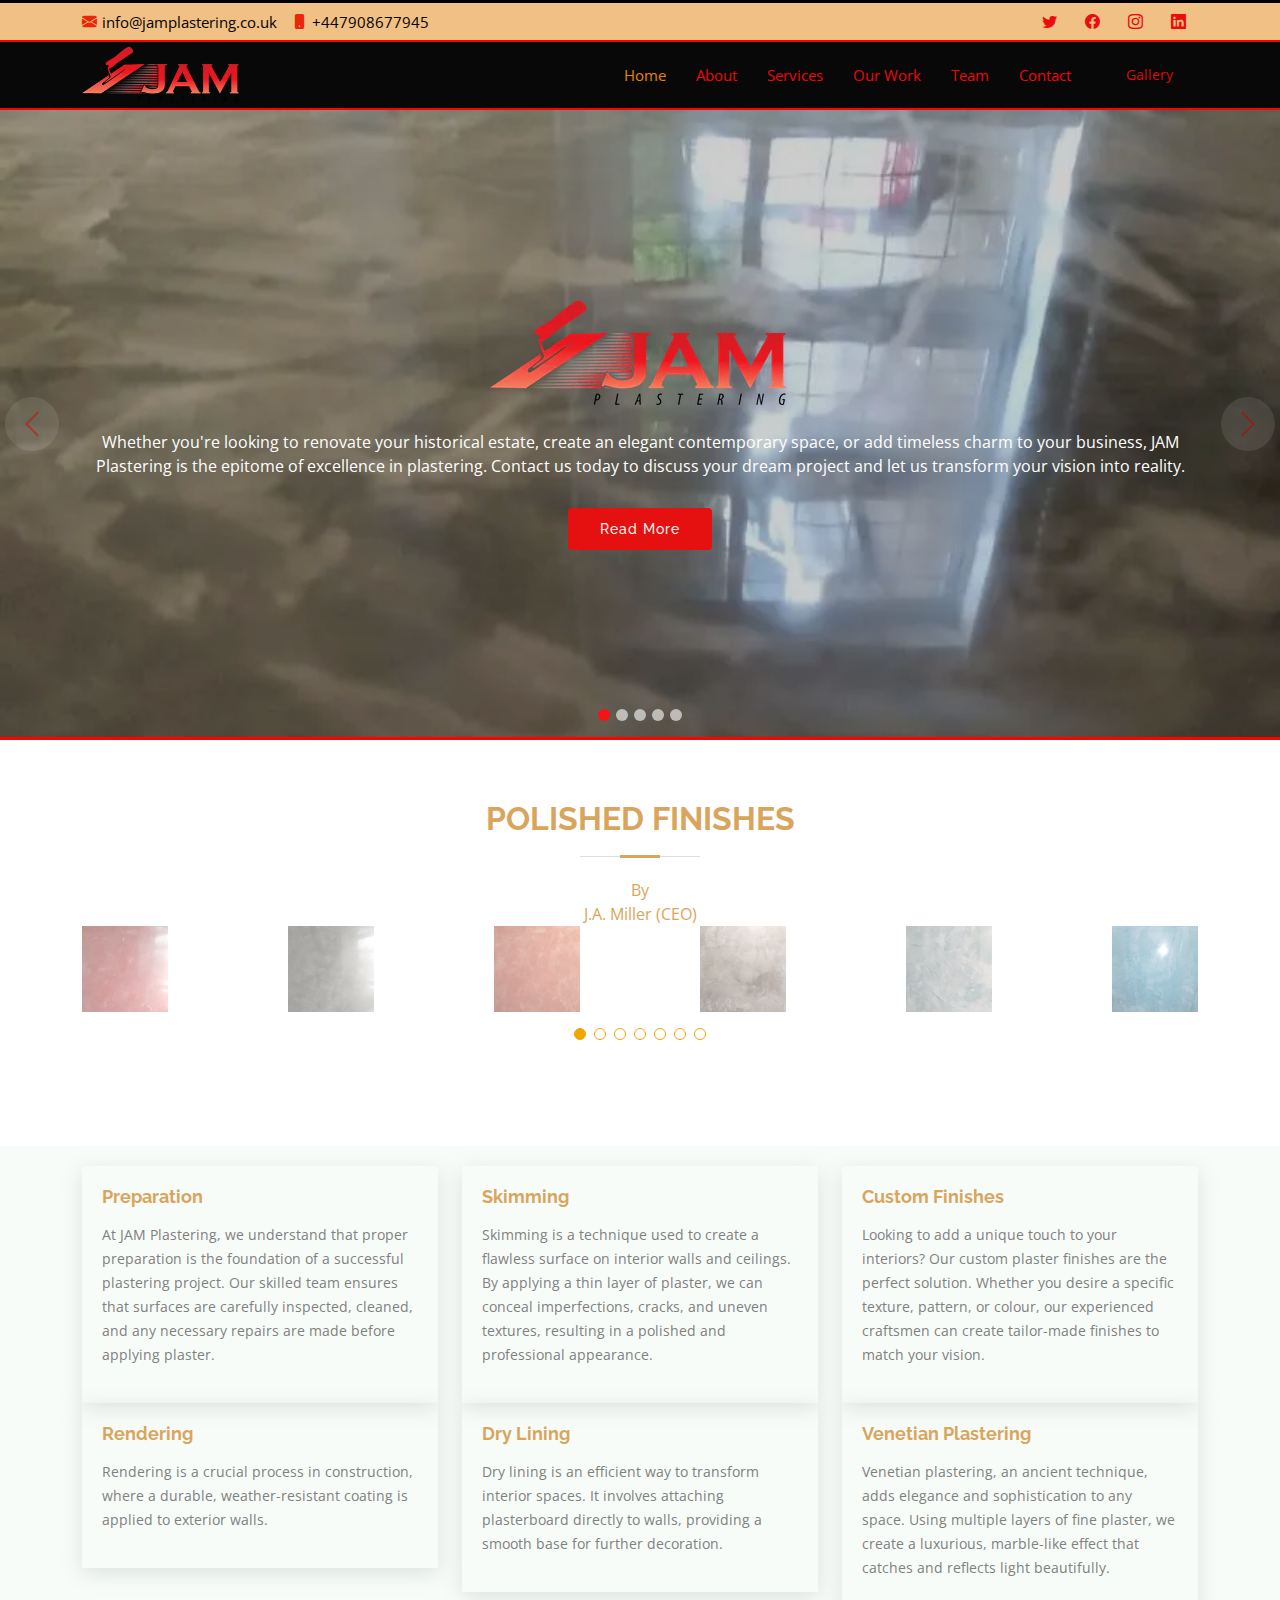
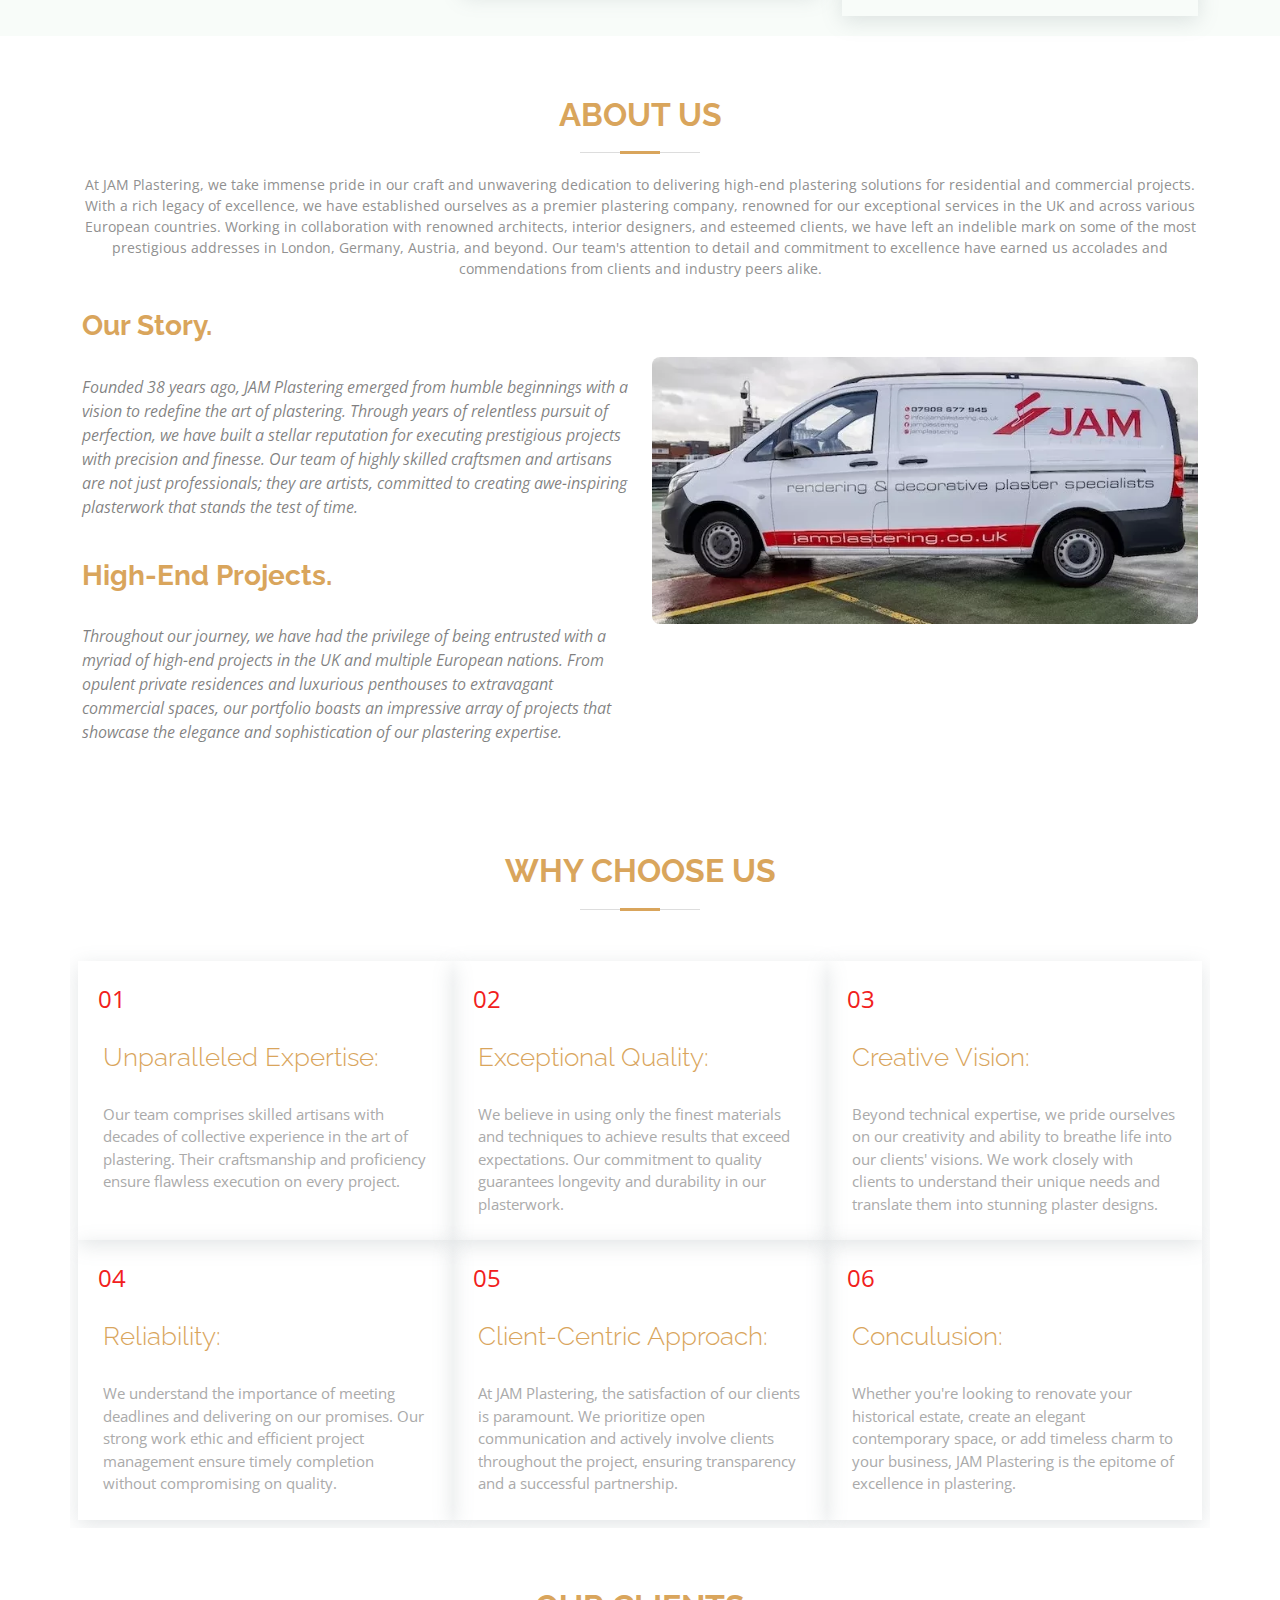
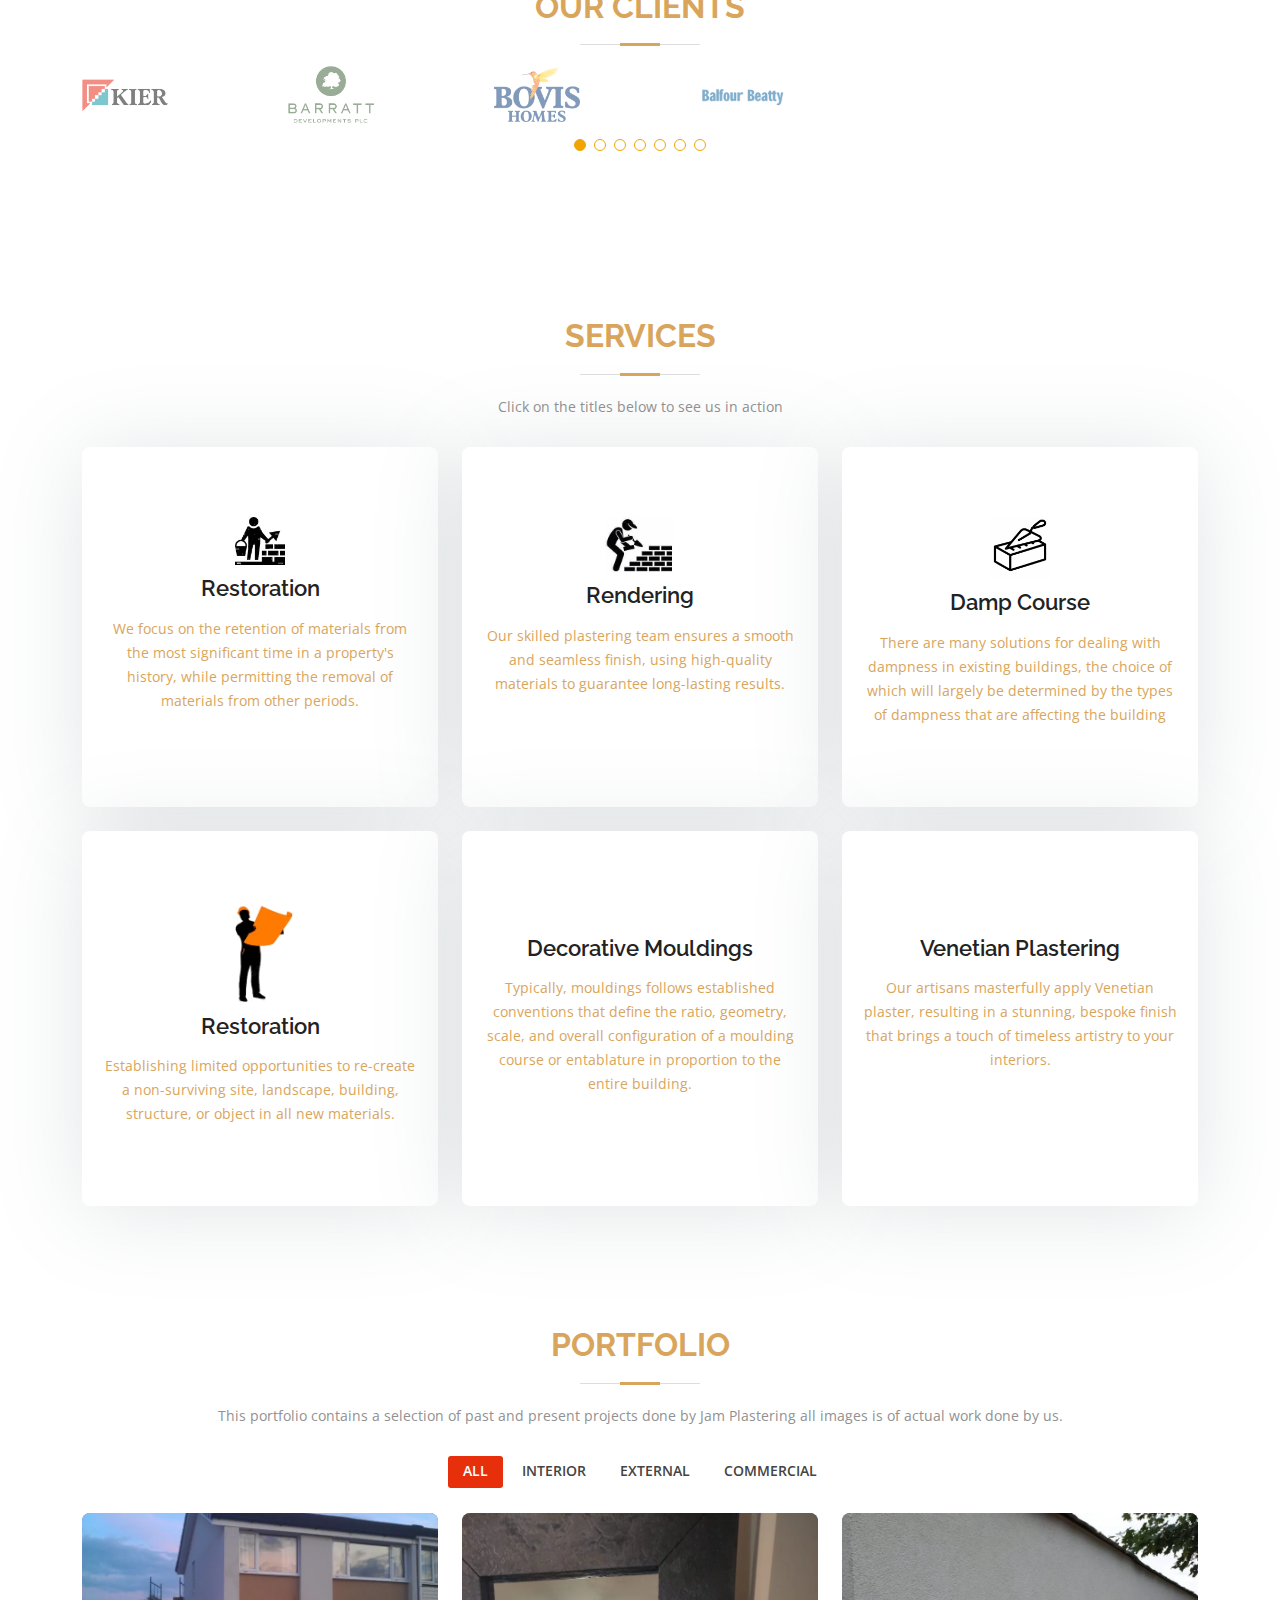
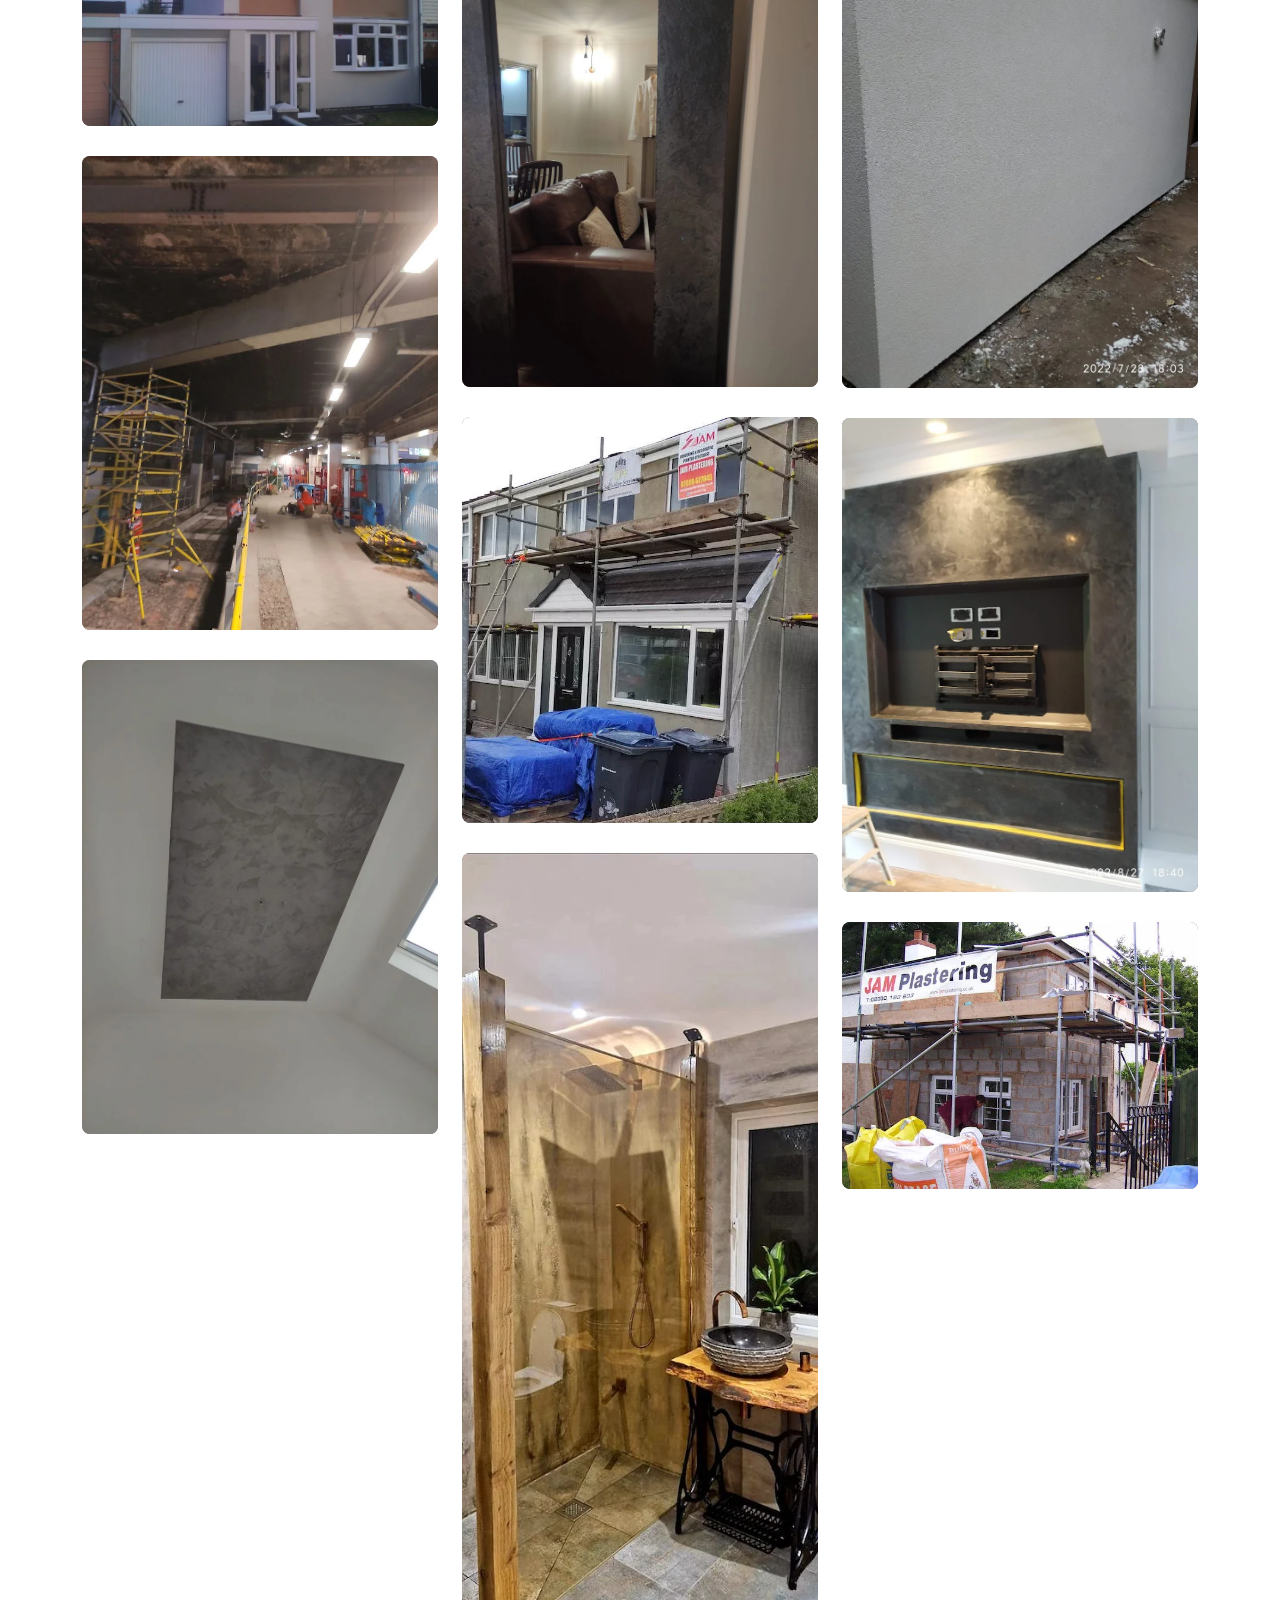
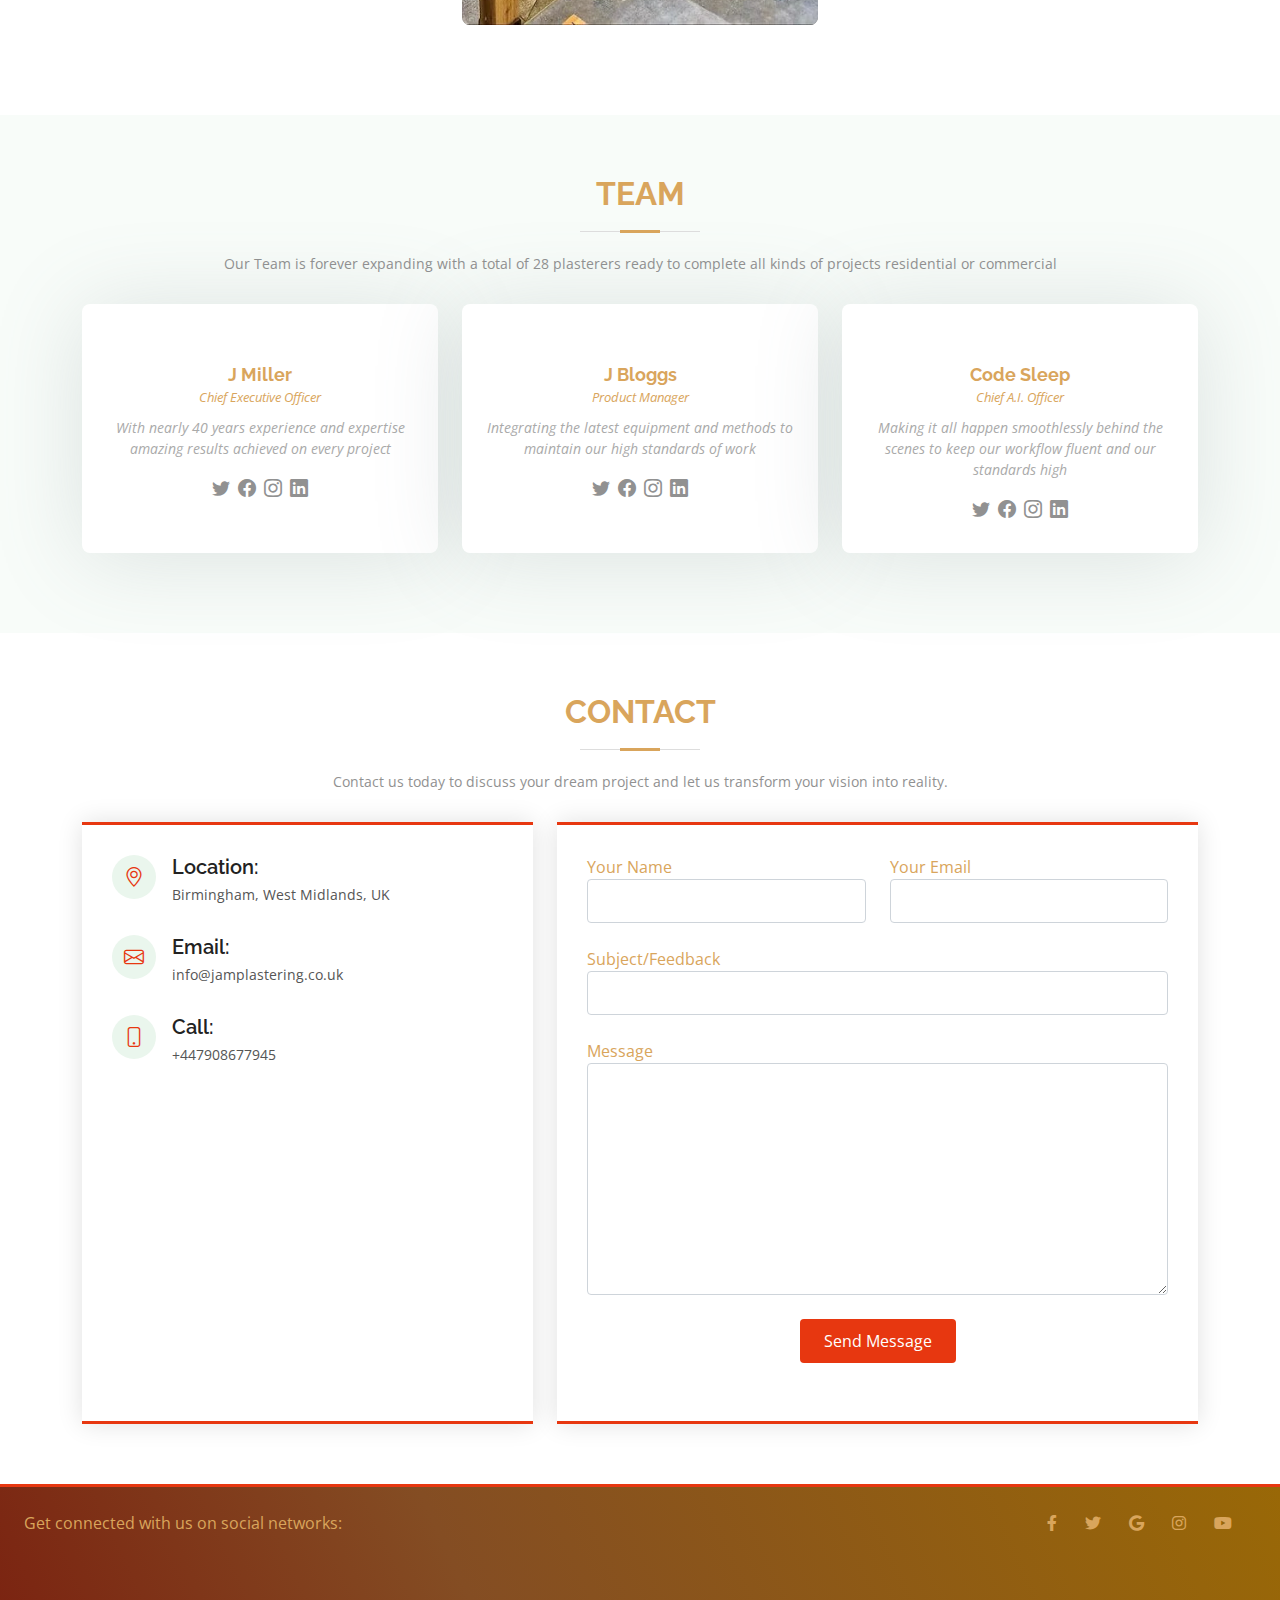
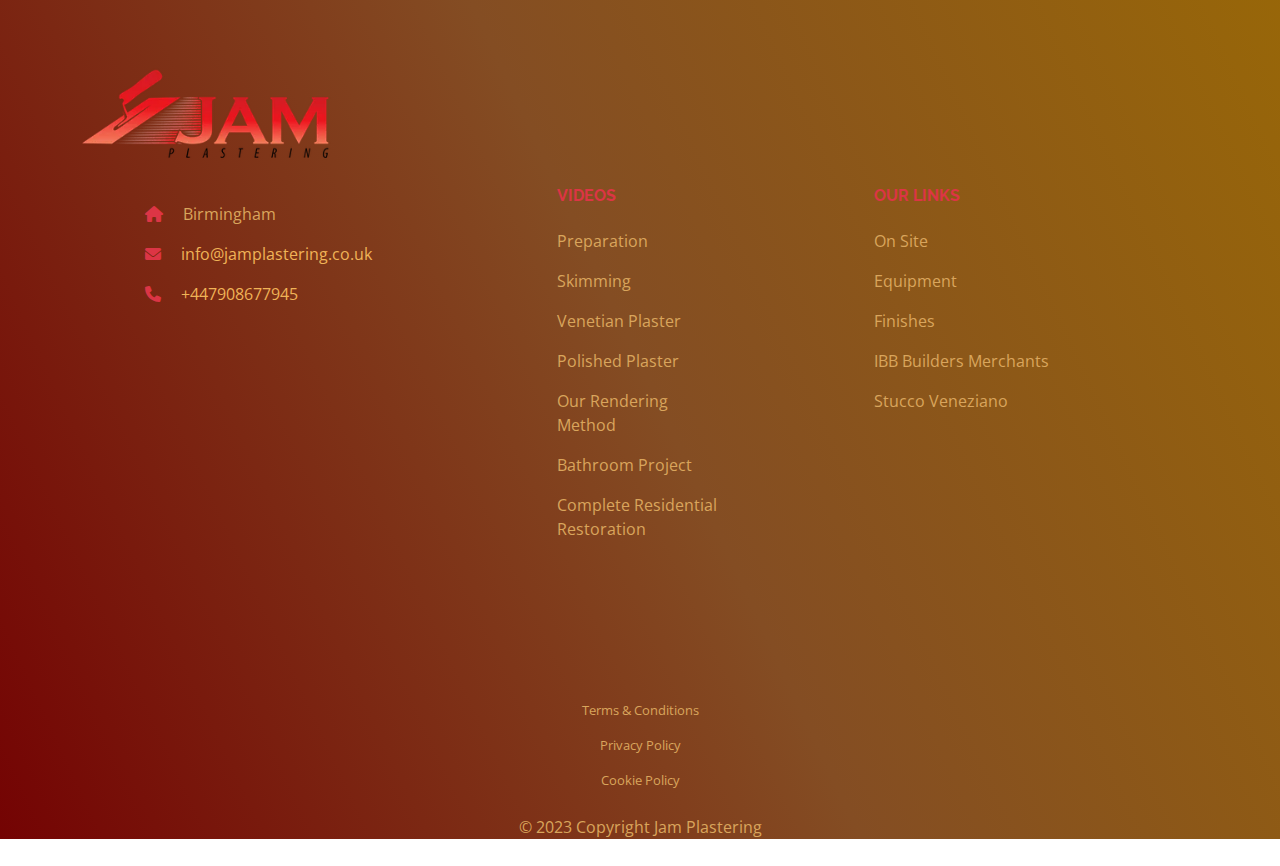
==== commit ade78170: "edit portfolio images cropping compresion" ====
--- a/index.html
+++ b/index.html
@@ -159,34 +159,34 @@
           <h2>Polished Finishes</h2>
           <h4 class="italic"></h4>By <br> J.A. Miller (CEO)</h4>
 
-          
+          <!-- Polished finishes  -->
         <div class="clients-slider swiper">
           <div class="swiper-wrapper align-items-center">
             <div class="swiper-slide">
-              <img src="assets/img/polished_finishes/IMG-20230808-WA0007.jpg" class="img-fluid" alt="Venetian Polished PLaster Finish Marble Effect Colour"></div>
+              <img src="assets/img/polished_finishes/IMG-WA0007.webp" class="img-fluid" alt="Venetian Polished PLaster Finish Marble Effect Colour"></div>
             
             <div class="swiper-slide">
-              <img src="assets/img/polished_finishes/IMG-20230808-WA0009.jpg" class="img-fluid" alt="Venetian Polished PLaster Finish Marble Effect Colour">
-            </div>
-
-            <div class="swiper-slide">
-              <img src="assets/img/polished_finishes/IMG-20230808-WA0010.jpg" class="img-fluid" alt="Venetian Polished PLaster Finish Marble Effect Colour">
-            </div>
-
-            <div class="swiper-slide">
-              <img src="assets/img/polished_finishes/IMG-20230808-WA0018.jpg" class="img-fluid" alt="Venetian Polished PLaster Finish Marble Effect Colour">
-            </div>
-
-            <div class="swiper-slide">
-              <img src="./assets/img/polished_finishes/IMG-20230808-WA0021.jpg" class="img-fluid" alt="Venetian Polished PLaster Finish Marble Effect Colour">
-            </div>
-
-            <div class="swiper-slide">
-              <img src="./assets/img/polished_finishes/IMG-20230808-WA0030.jpg" class="img-fluid" alt="Venetian Polished PLaster Finish Marble Effect Colour">
-            </div>
-
-            <div class="swiper-slide">
-              <img src="./assets/img/polished_finishes/IMG-20230808-WA0031.jpg" class="img-fluid" alt="Venetian Polished PLaster Finish Marble Effect Colour">
+              <img src="assets/img/polished_finishes/IMG-WA0009.webp" class="img-fluid" alt="Venetian Polished PLaster Finish Marble Effect Colour">
+            </div>
+
+            <div class="swiper-slide">
+              <img src="assets/img/polished_finishes/IMG-WA0010.webp" class="img-fluid" alt="Venetian Polished PLaster Finish Marble Effect Colour">
+            </div>
+
+            <div class="swiper-slide">
+              <img src="assets/img/polished_finishes/IMG-WA0018.webp" class="img-fluid" alt="Venetian Polished PLaster Finish Marble Effect Colour">
+            </div>
+
+            <div class="swiper-slide">
+              <img src="./assets/img/polished_finishes/IMG-WA0021.webp" class="img-fluid" alt="Venetian Polished PLaster Finish Marble Effect Colour">
+            </div>
+
+            <div class="swiper-slide">
+              <img src="./assets/img/polished_finishes/IMG-WA0030.webp" class="img-fluid" alt="Venetian Polished PLaster Finish Marble Effect Colour">
+            </div>
+
+            <div class="swiper-slide">
+              <img src="./assets/img/polished_finishes/IMG-WA0031.webp" class="img-fluid" alt="Venetian Polished PLaster Finish Marble Effect Colour">
             </div>
 
           </div>
@@ -263,7 +263,7 @@
 
         <div class="row">
           <picture class="col-lg-6 order-1 order-lg-2">
-            <img src="assets/img/about/vanMain.jpg" loading="lazy" class="img-fluid rounded-3" alt="JAM Plasterers Company White Van">
+            <img src="assets/img/about/vanMain-min.webp" loading="lazy" class="img-fluid rounded-3 mt-5" alt="JAM Plasterers Company White Van">
         </picture>
           <div class="col-lg-6 pt-4 pt-lg-0 order-2 order-lg-1 content">
             <h3>Our Story.</h3>
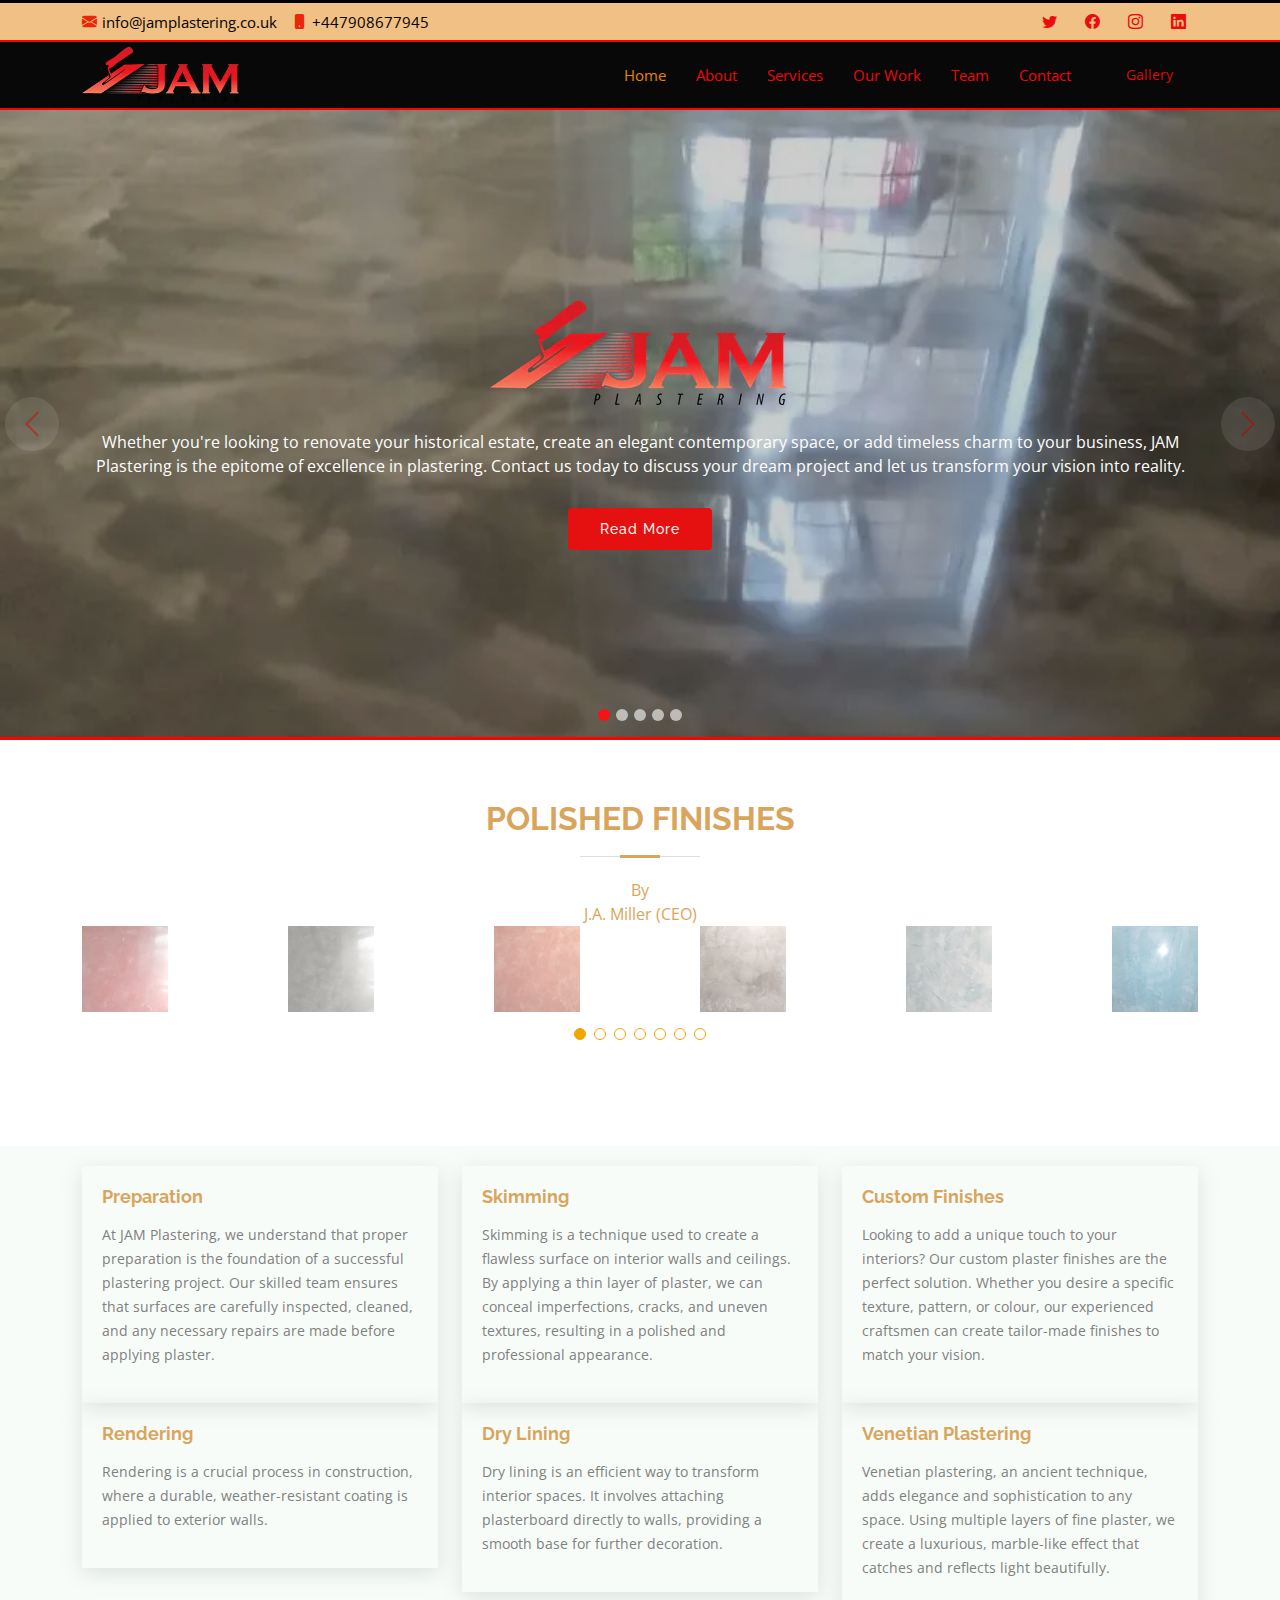
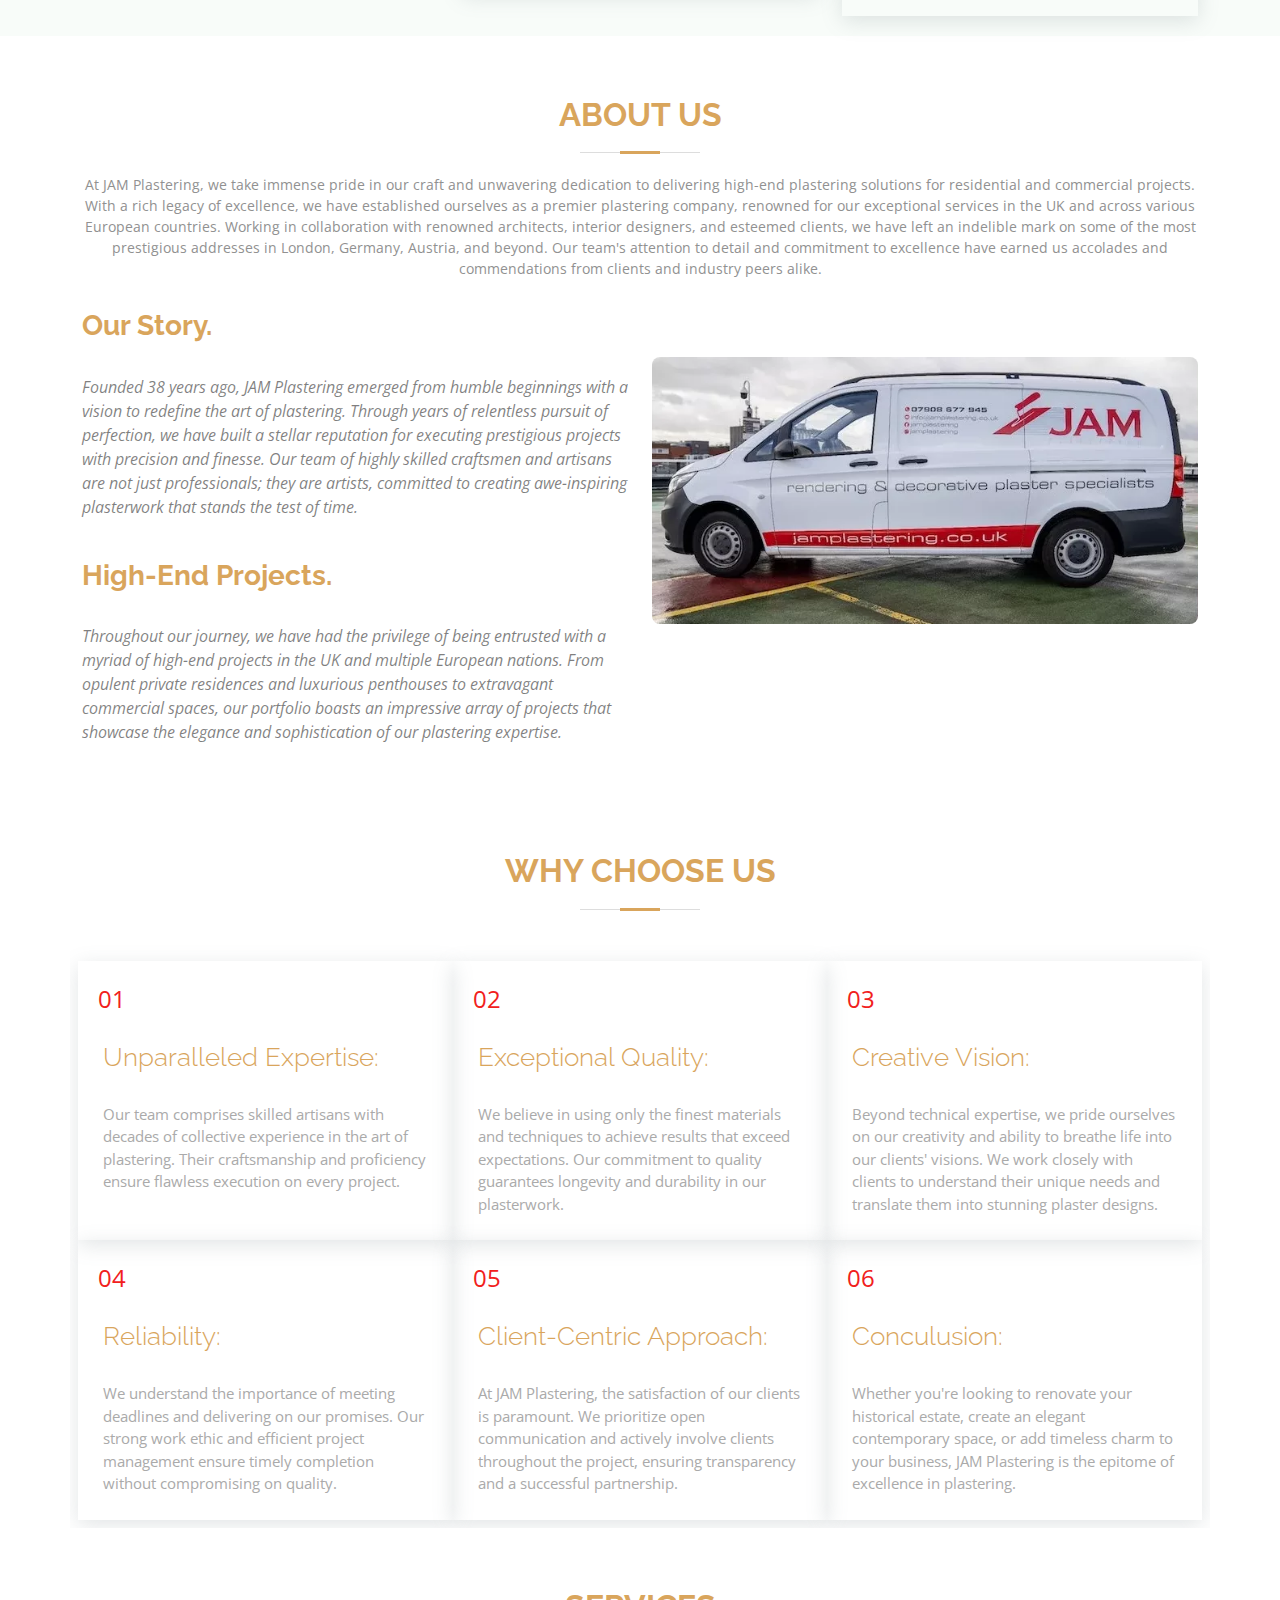
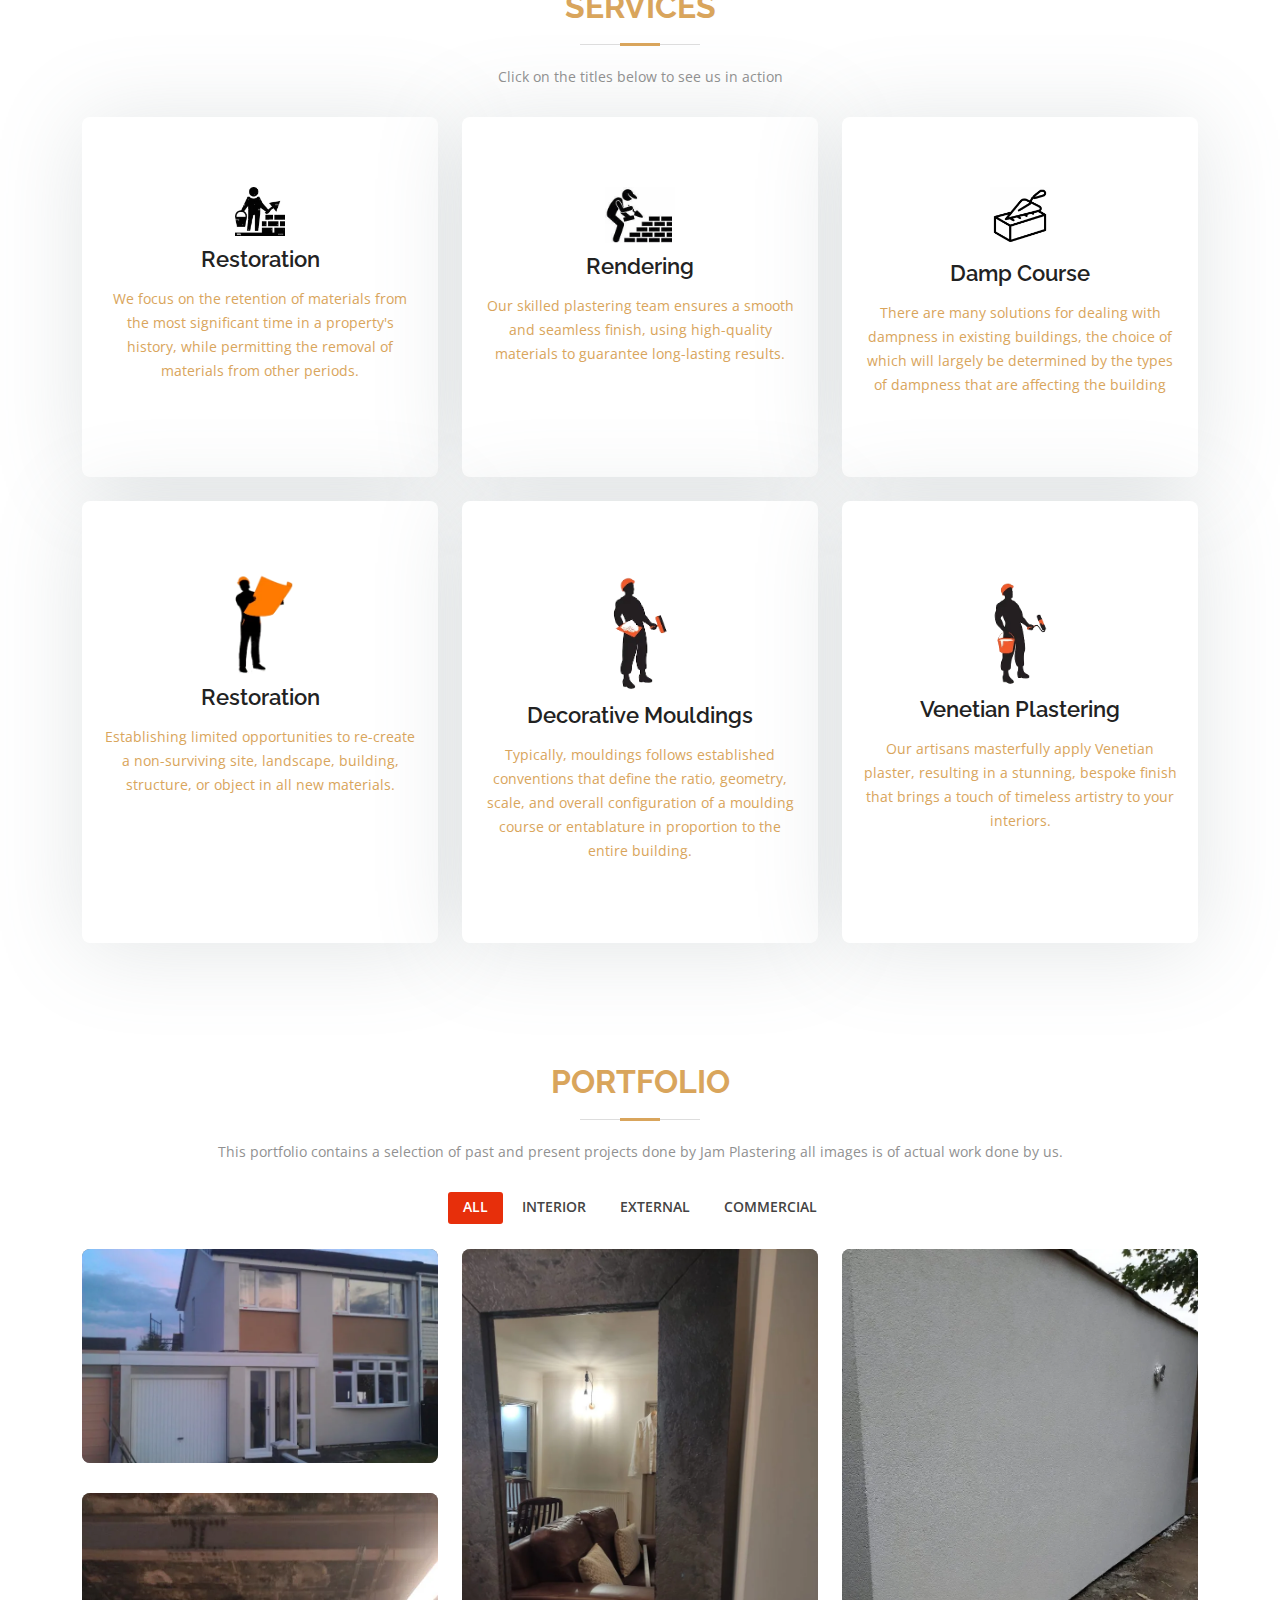
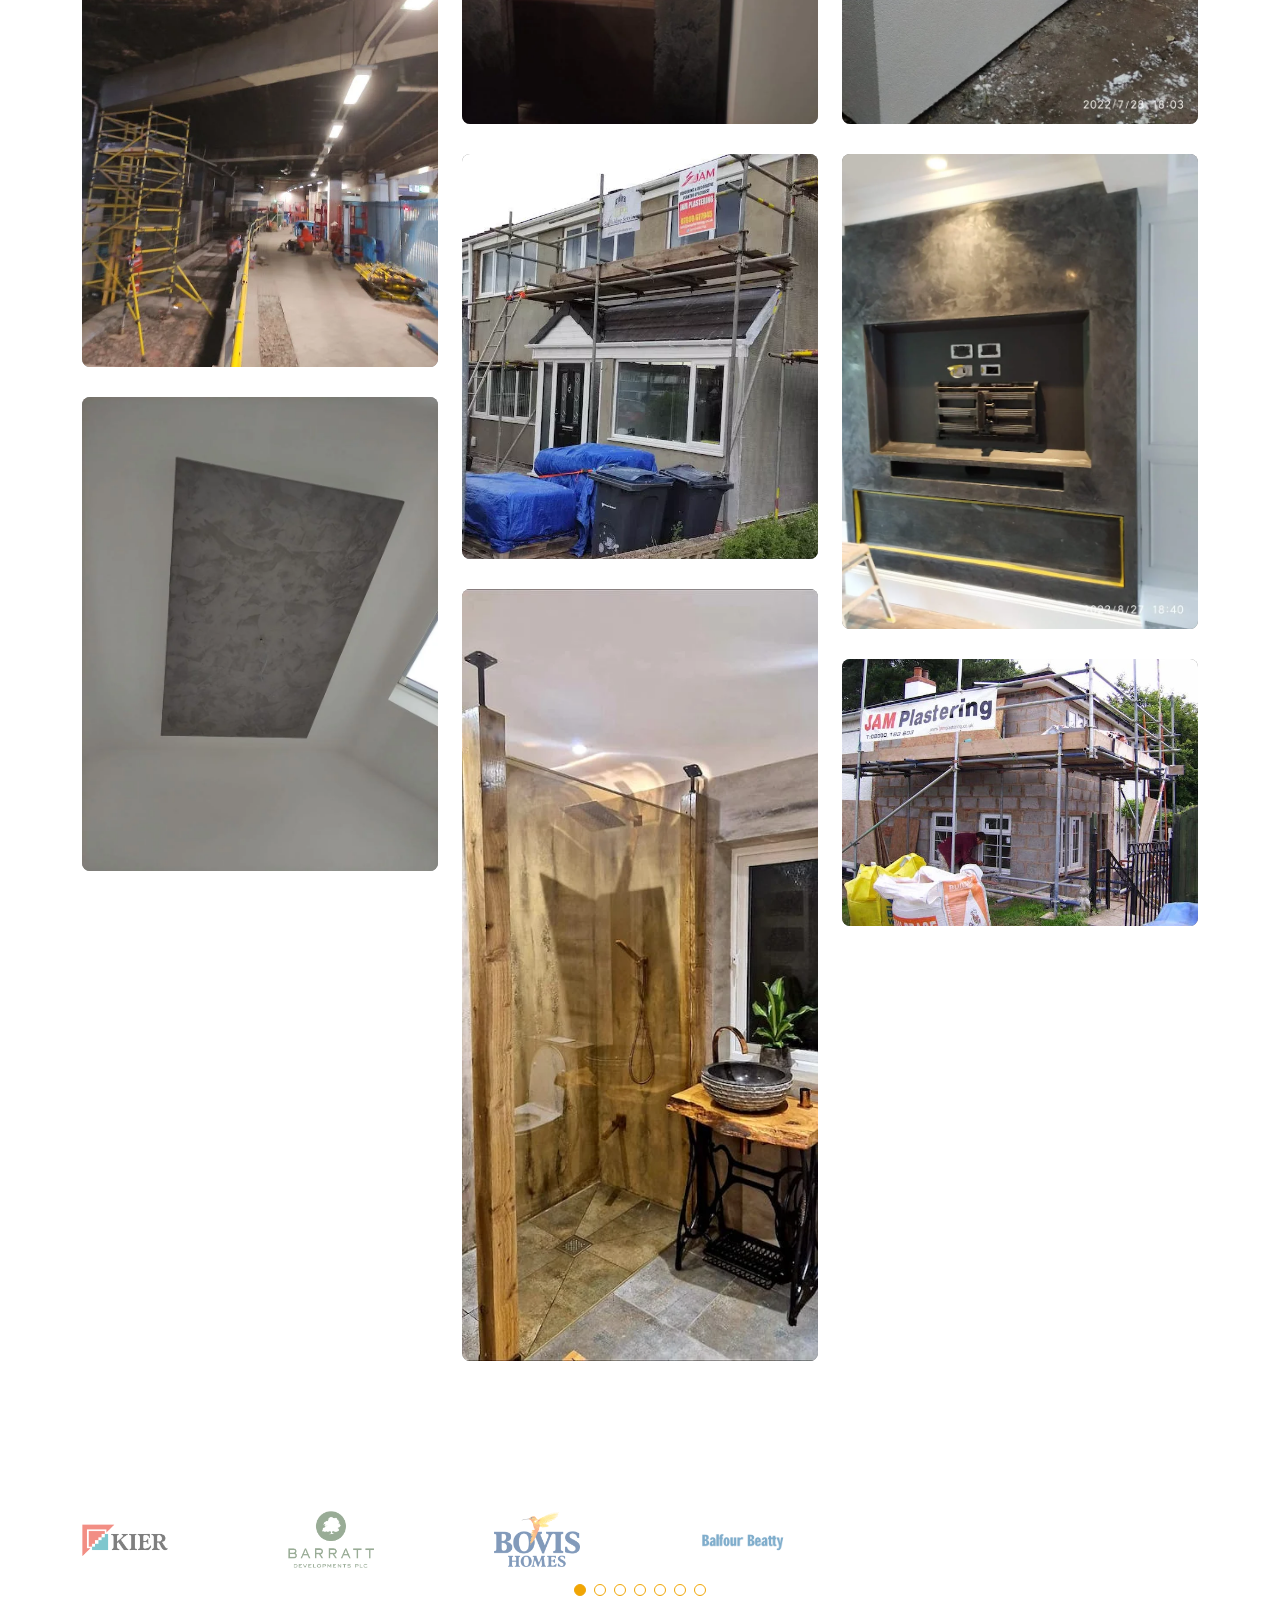
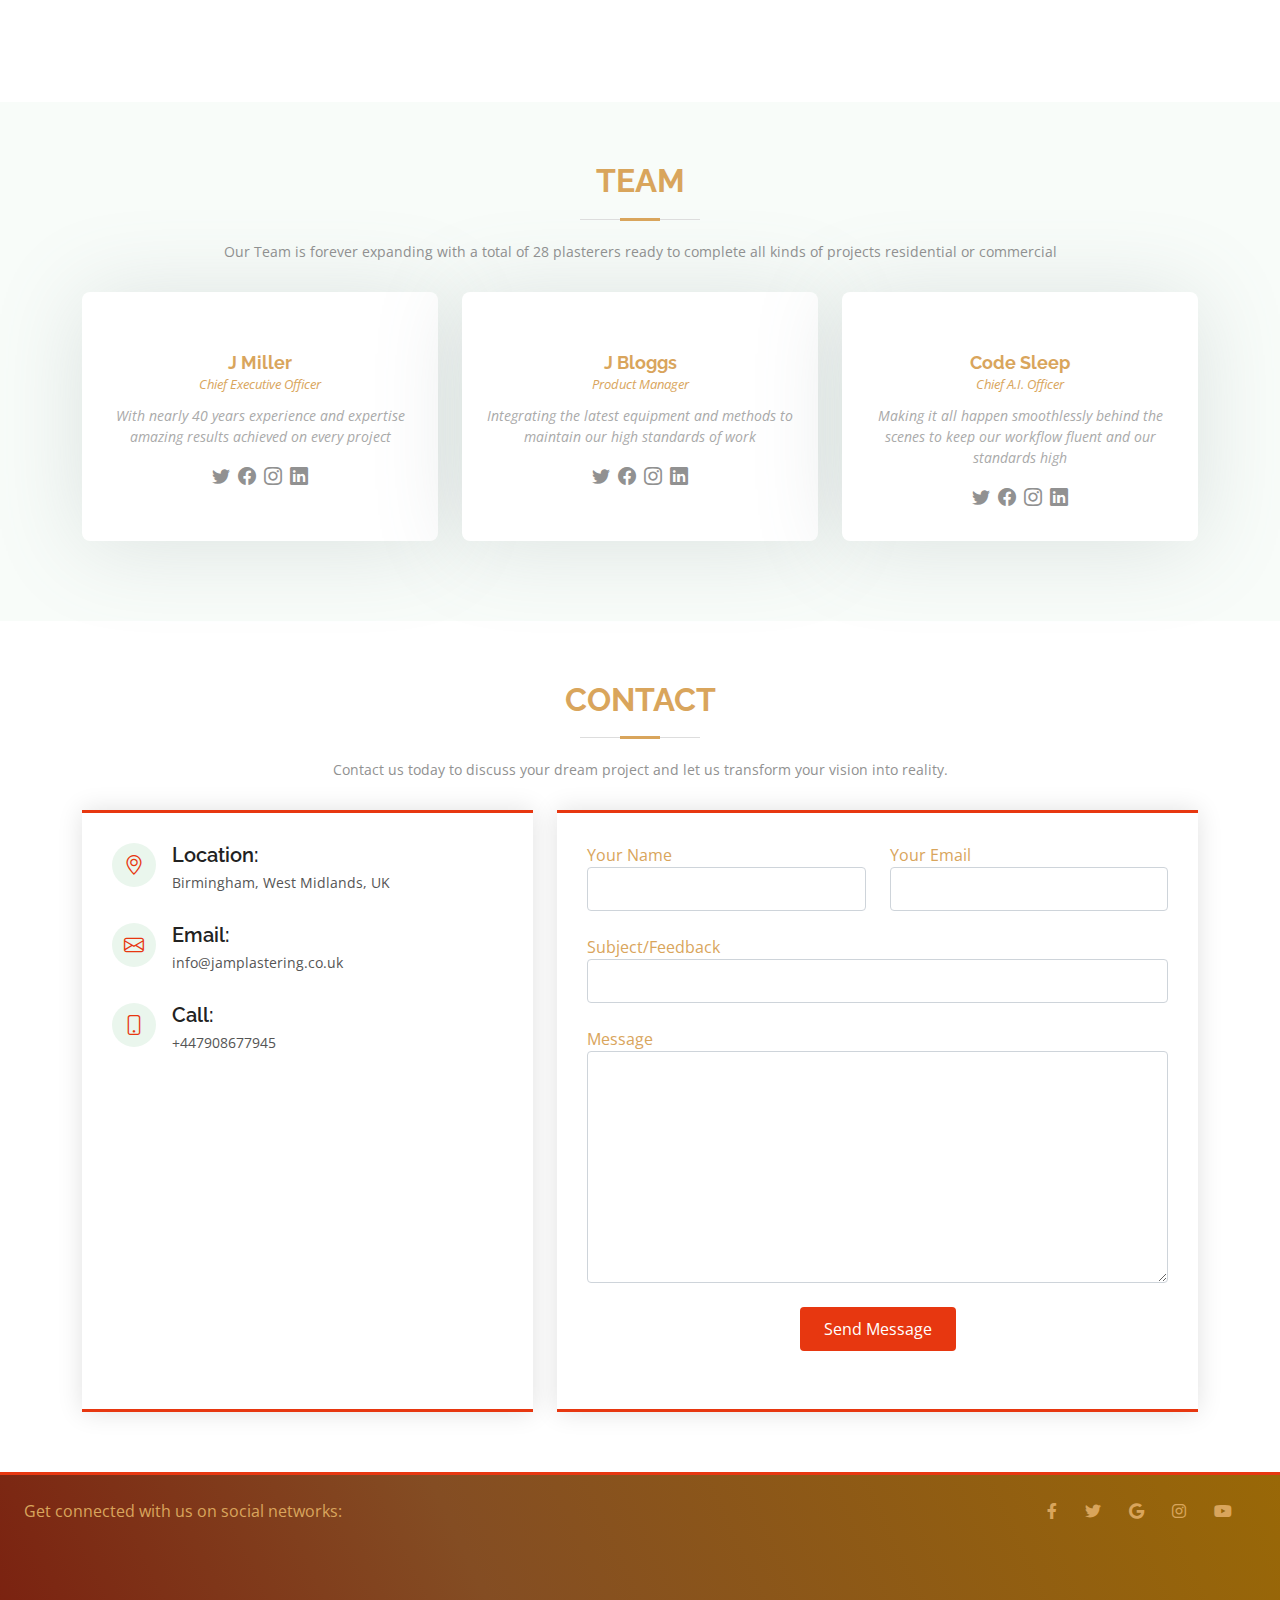
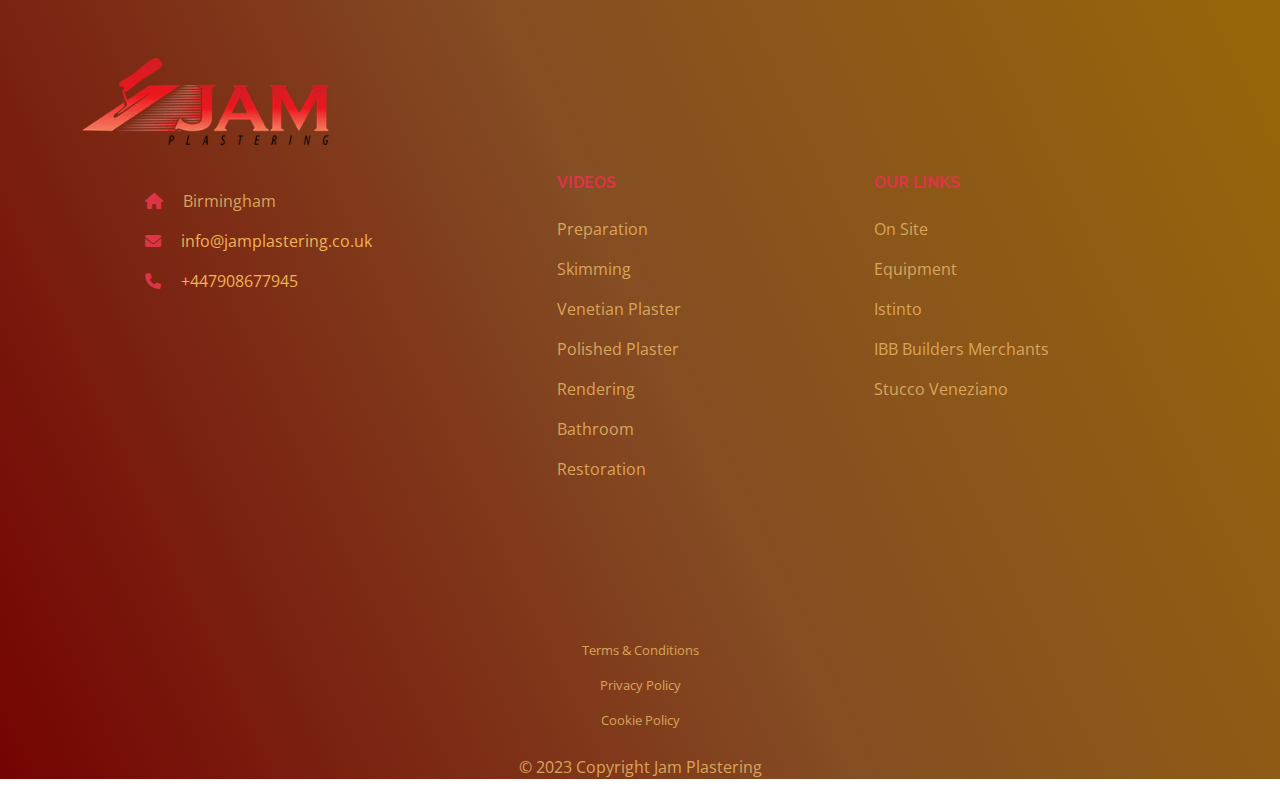
==== commit c6ba8d87: "edited footer links" ====
--- a/index.html
+++ b/index.html
@@ -153,13 +153,13 @@
       </div>
   </section>
   <!-- End Hero -->
-    <section id="clients" class="clients">
+          <!-- Polished finishes  -->
+
+    <section id="finishes" class="clients">
       <div class="container">
         <article class="section-title">
           <h2>Polished Finishes</h2>
           <h4 class="italic"></h4>By <br> J.A. Miller (CEO)</h4>
-
-          <!-- Polished finishes  -->
         <div class="clients-slider swiper">
           <div class="swiper-wrapper align-items-center">
             <div class="swiper-slide">
@@ -328,49 +328,7 @@
     </section>
     <!-- End Why Us Section -->
 
-    <!-- ======= Our Clients Section ======= -->
-    <section id="clients" class="clients">
-      <div class="container">
-        <div class="section-title">
-          <h2>Our Clients</h2>
-          
-        <div class="clients-slider swiper">
-          <div class="swiper-wrapper align-items-center">
-            <div class="swiper-slide">
-              <img src="assets/img/clients/1200px-Kier_Group_logo.svg.png" class="img-fluid" alt=""></div>
-            
-            <div class="swiper-slide">
-              <img src="assets/img/clients/Barratt_Developments_logo.svg.png" class="img-fluid" alt="">
-            </div>
-
-            <div class="swiper-slide">
-              <img src="assets/img/clients/bovis-homes-group-logo-095246177C-seeklogo.com.png" class="img-fluid" alt="">
-            </div>
-
-            <div class="swiper-slide">
-              <img src="assets/img/clients/png-transparent-logo-brand-balfour-beatty-construction-product-water-man-blue-emblem-text.png" class="img-fluid" alt="">
-            </div>
-
-            <div class="swiper-slide">
-              <img src="https://static.sto-net.com/logos/sto/logo-en.svg" class="img-fluid" alt="">
-            </div>
-
-            <div class="swiper-slide">
-              <img src="https://www.stuccoveneziano.co.uk/cdn/shop/files/SV96E_270x.png?v=1614745280" class="img-fluid" alt="">
-            </div>
-
-            <div class="swiper-slide">
-              <img src="	https://www.ibb.pl/static/version1690283194/frontend/Magento/ibb/pl_PL/images/logo.svg" class="img-fluid" alt="">
-            </div>
-
-          </div>
-
-          <div class="swiper-pagination"></div>
-        </div>
-      </div>
-    </section>
-    <!-- End Our Clients Section -->
-
+   
     <!-- ======= Services Section ======= -->
     <section id="services" class="services">
       <div class="container">
@@ -603,6 +561,50 @@
       </div>
     </section>
      <!-- End Portfolio Section  -->
+
+      <!-- ======= Our Clients Section ======= -->
+    <section id="clients" class="clients">
+      <div class="container">
+        <div class="section-title">
+          <!-- <h2>Our Clients</h2> -->
+          
+        <div class="clients-slider swiper">
+          <div class="swiper-wrapper align-items-center">
+            <div class="swiper-slide">
+              <img src="assets/img/clients/1200px-Kier_Group_logo.svg.png" class="img-fluid" alt=""></div>
+            
+            <div class="swiper-slide">
+              <img src="assets/img/clients/Barratt_Developments_logo.svg.png" class="img-fluid" alt="">
+            </div>
+
+            <div class="swiper-slide">
+              <img src="assets/img/clients/bovis-homes-group-logo-095246177C-seeklogo.com.png" class="img-fluid" alt="">
+            </div>
+
+            <div class="swiper-slide">
+              <img src="assets/img/clients/png-transparent-logo-brand-balfour-beatty-construction-product-water-man-blue-emblem-text.png" class="img-fluid" alt="">
+            </div>
+
+            <div class="swiper-slide">
+              <img src="https://static.sto-net.com/logos/sto/logo-en.svg" class="img-fluid" alt="">
+            </div>
+
+            <div class="swiper-slide">
+              <img src="https://www.stuccoveneziano.co.uk/cdn/shop/files/SV96E_270x.png?v=1614745280" class="img-fluid" alt="">
+            </div>
+
+            <div class="swiper-slide">
+              <img src="	https://www.ibb.pl/static/version1690283194/frontend/Magento/ibb/pl_PL/images/logo.svg" class="img-fluid" alt="">
+            </div>
+
+          </div>
+
+          <div class="swiper-pagination"></div>
+        </div>
+      </div>
+    </section>
+    <!-- End Our Clients Section -->
+
 
     <!-- ======= Team Section ======= -->
     <section id="team" class="team section-bg">
@@ -824,13 +826,13 @@
                 <a href="./assets/img/services/marble.mp4" aria-label="video" loading="lazy" target="_blank" class="text-reset">Polished Plaster</a>
               </p>
               <p>
-                <a href="assets/img/services/Colour Of Your Face - NoMBe.mp4" aria-label="video" loading="lazy" target="_blank" class="text-reset">Our Rendering Method</a>
-              </p>
-              <p>
-                <a href="assets/img/services/theBoss.mp4" aria-label="video" loading="lazy" target="_blank" class="text-reset">Bathroom Project</a>
-              </p>
-              <p>
-                <a href="assets/img/services/jamatworkpromo4.mp4" aria-label="video" loading="lazy" target="_blank" class="text-reset">Complete Residential Restoration</a>
+                <a href="assets/img/services/Colour Of Your Face - NoMBe.mp4" aria-label="video" loading="lazy" target="_blank" class="text-reset">Rendering</a>
+              </p>
+              <p>
+                <a href="assets/img/services/theBoss.mp4" aria-label="video" loading="lazy" target="_blank" class="text-reset">Bathroom</a>
+              </p>
+              <p>
+                <a href="assets/img/services/jamatworkpromo4.mp4" aria-label="video" loading="lazy" target="_blank" class="text-reset">Restoration</a>
               </p>
               
 
@@ -850,7 +852,7 @@
                 </a>
               </p>
               <p>
-                <a href="./assets/img/services/VID-20230808-WA0050.mp4" aria-label="video" loading="lazy" target="_blank" class="text-reset">Finishes
+                <a href="./assets/img/services/VID-20230808-WA0050.mp4" aria-label="video" loading="lazy" target="_blank" class="text-reset">Istinto</a>
                 </a>
               </p>
               <p>
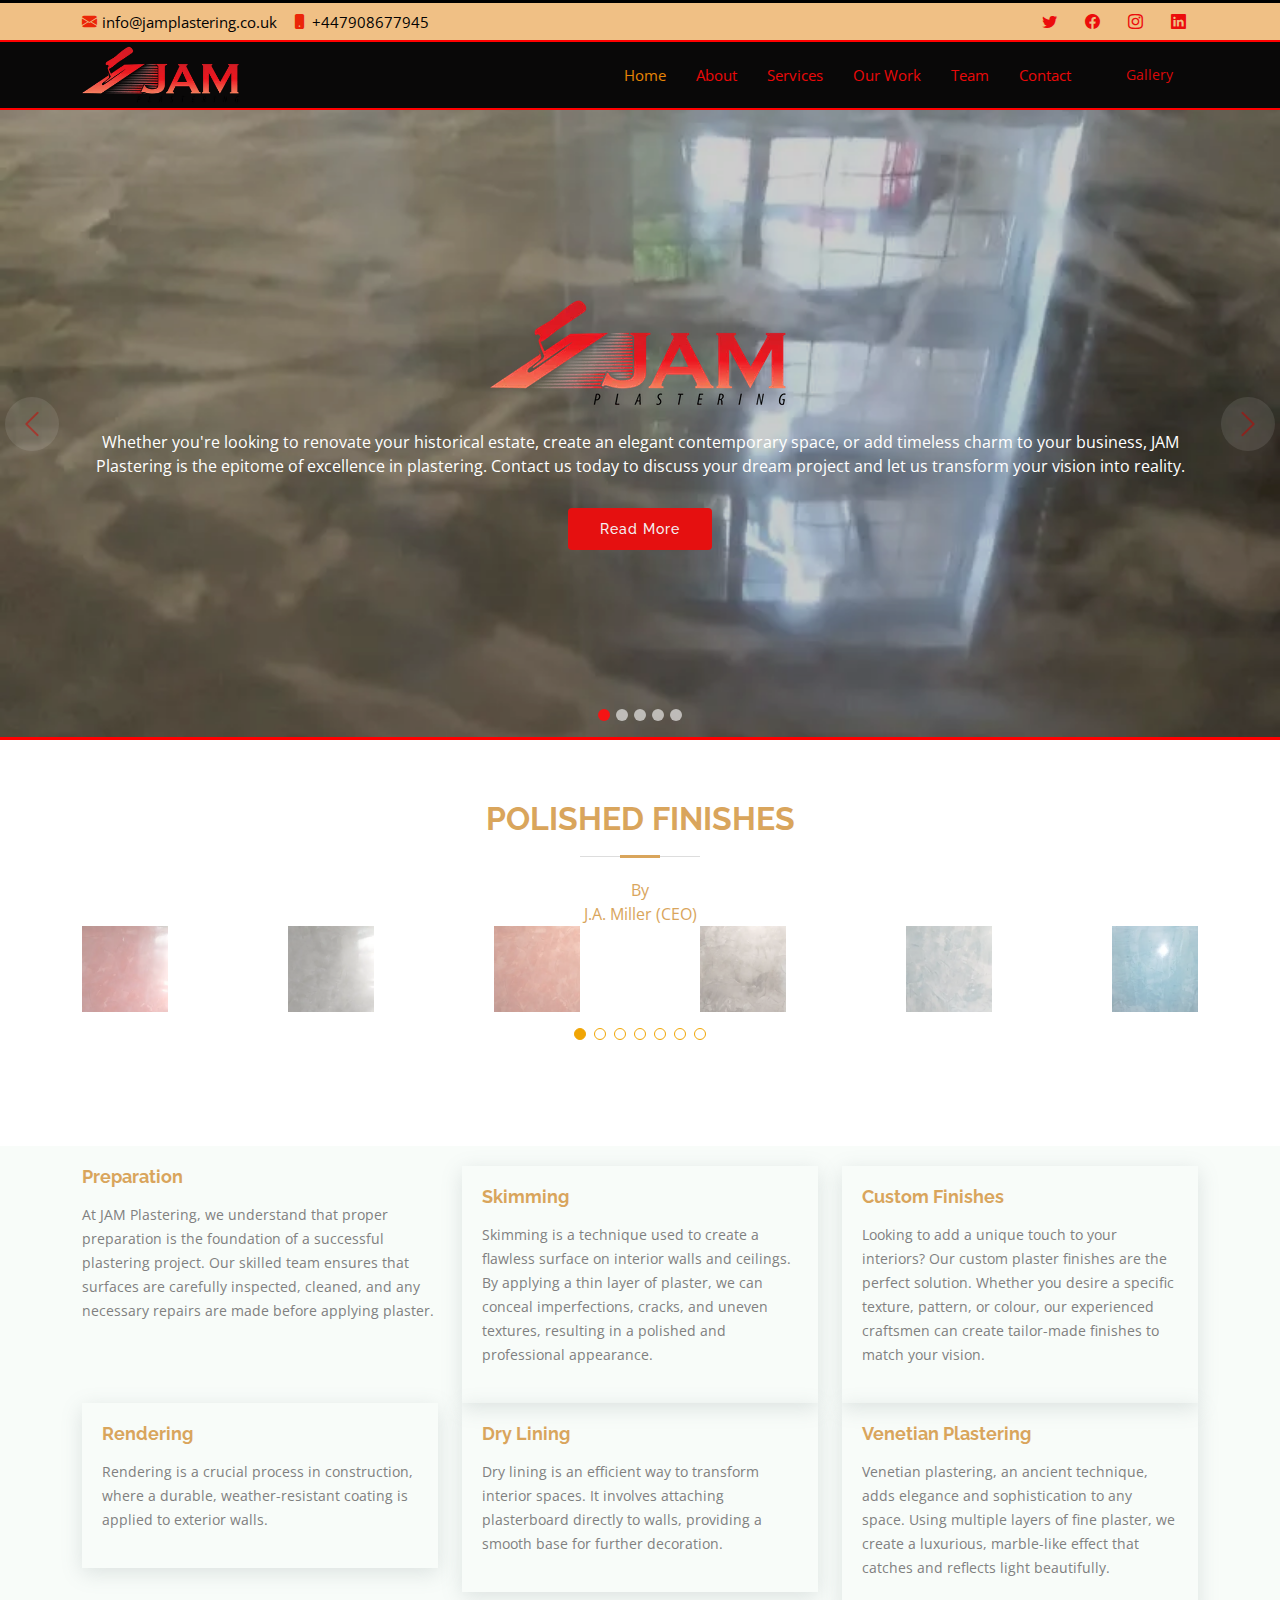
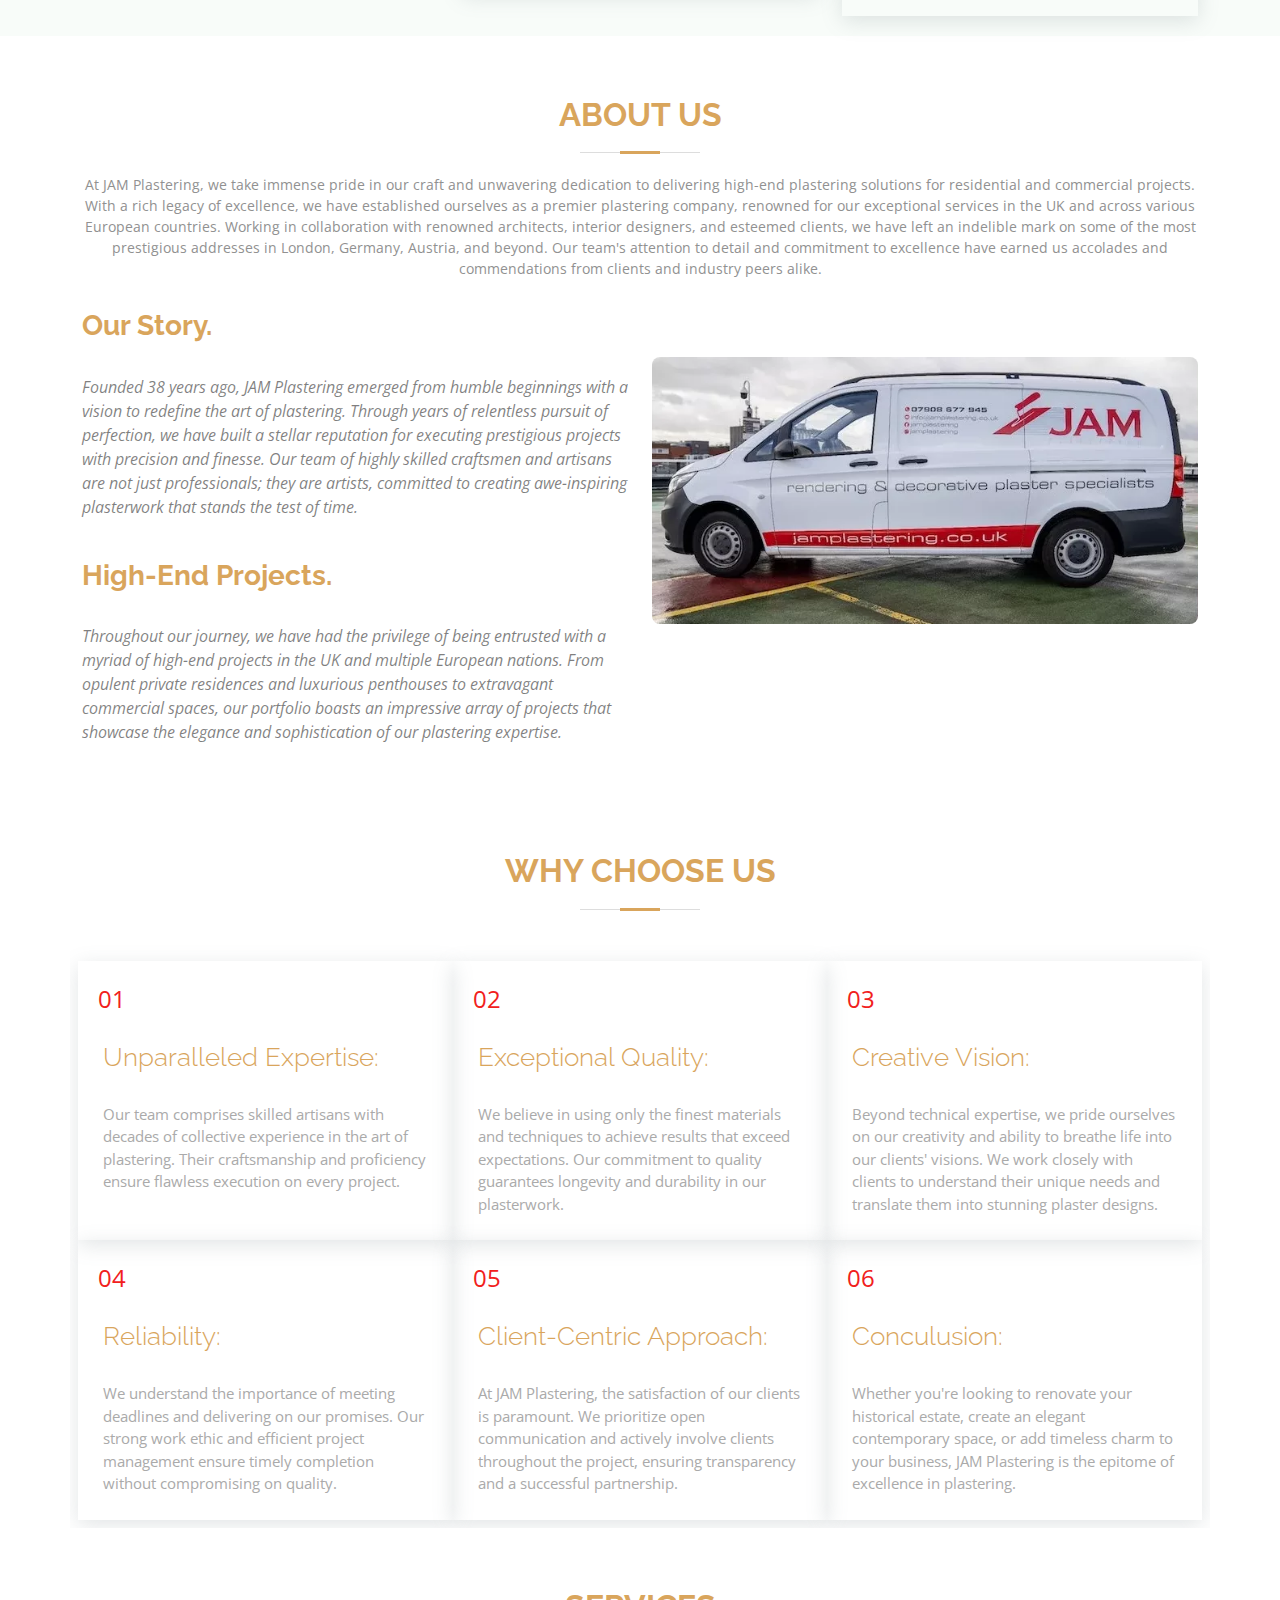
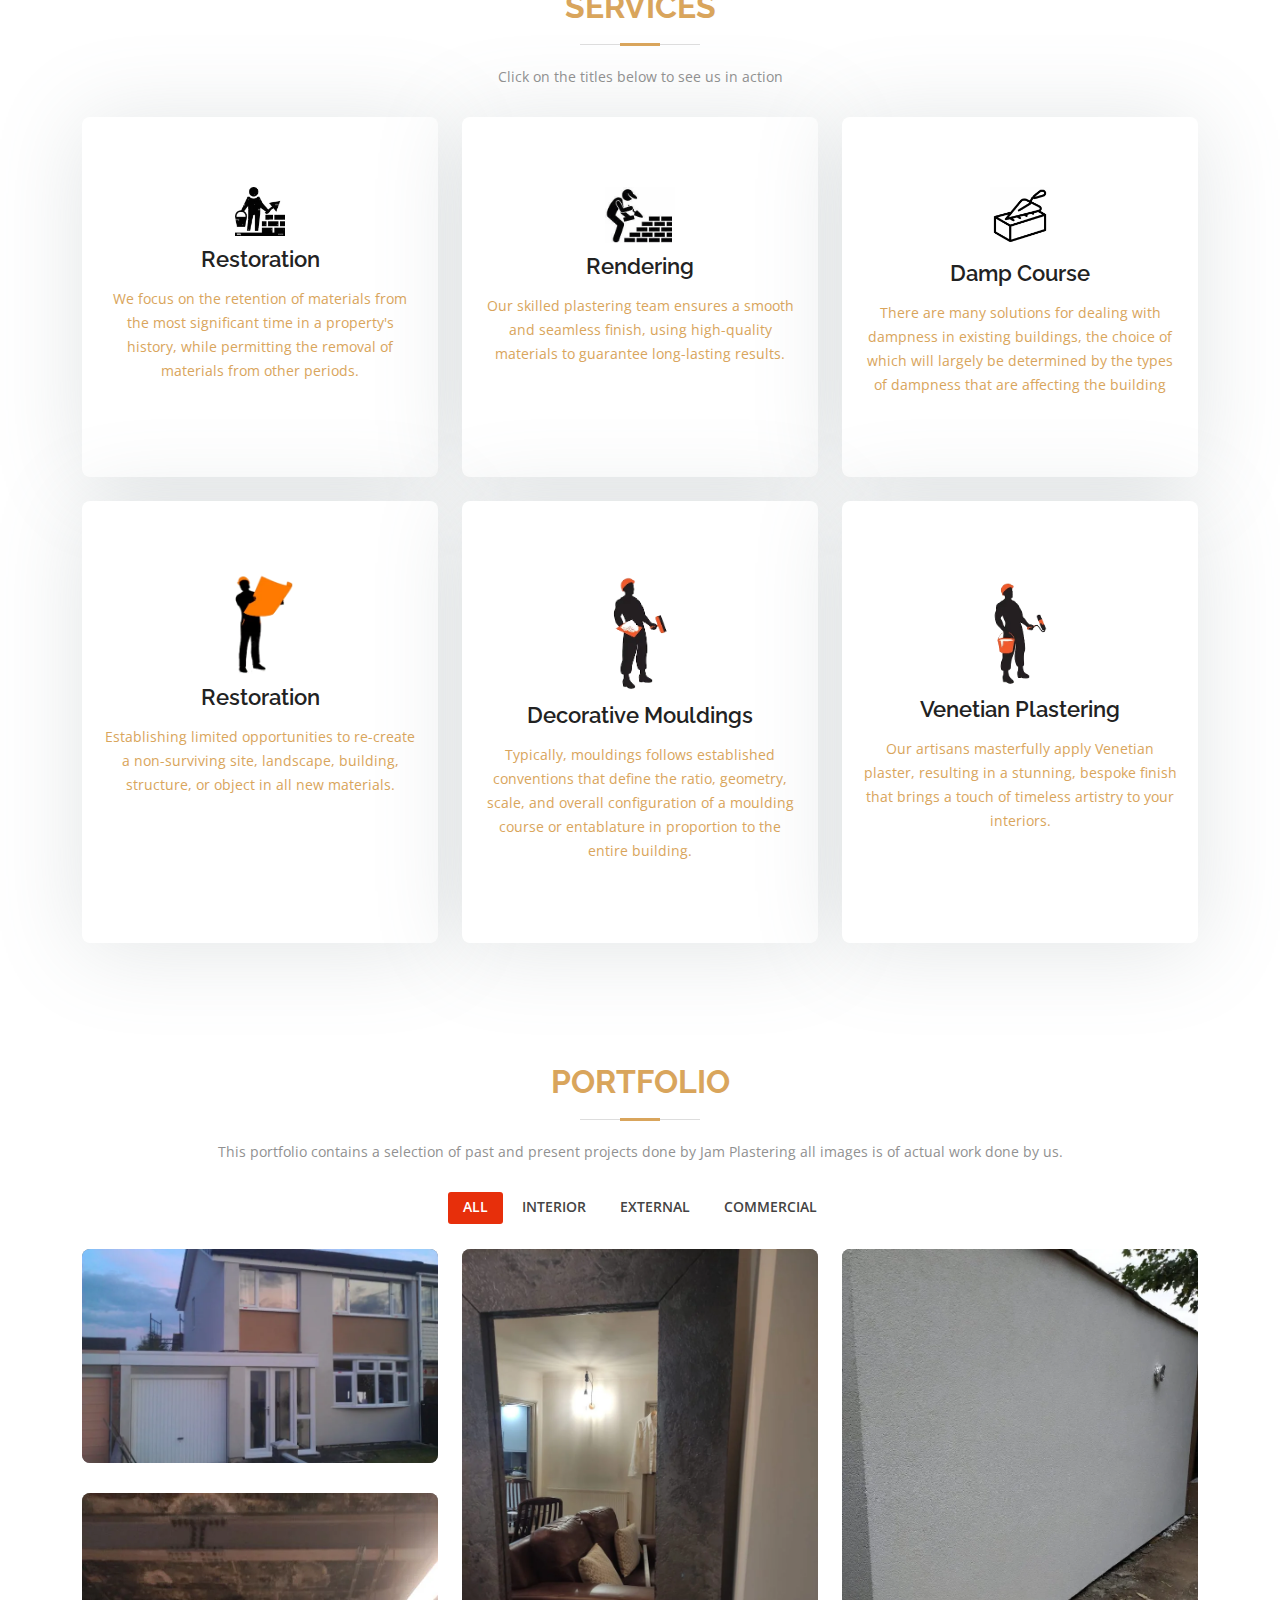
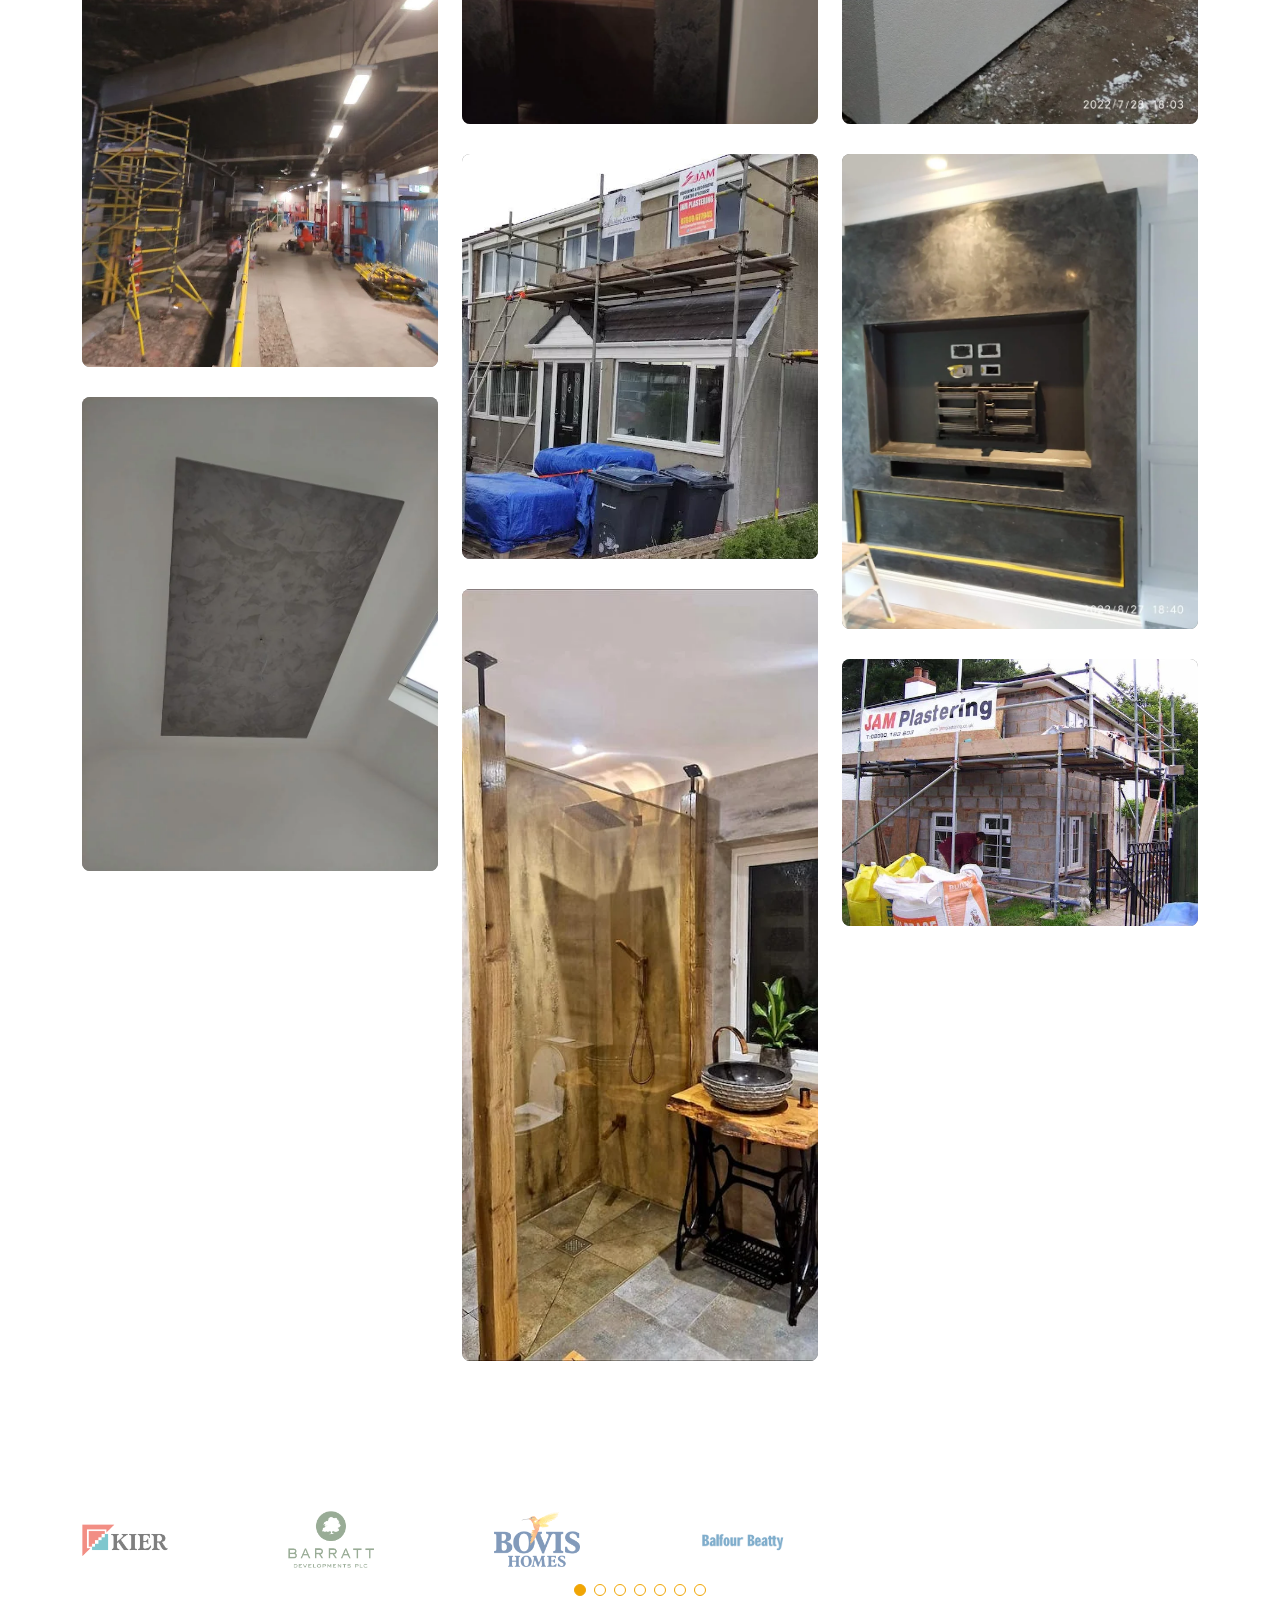
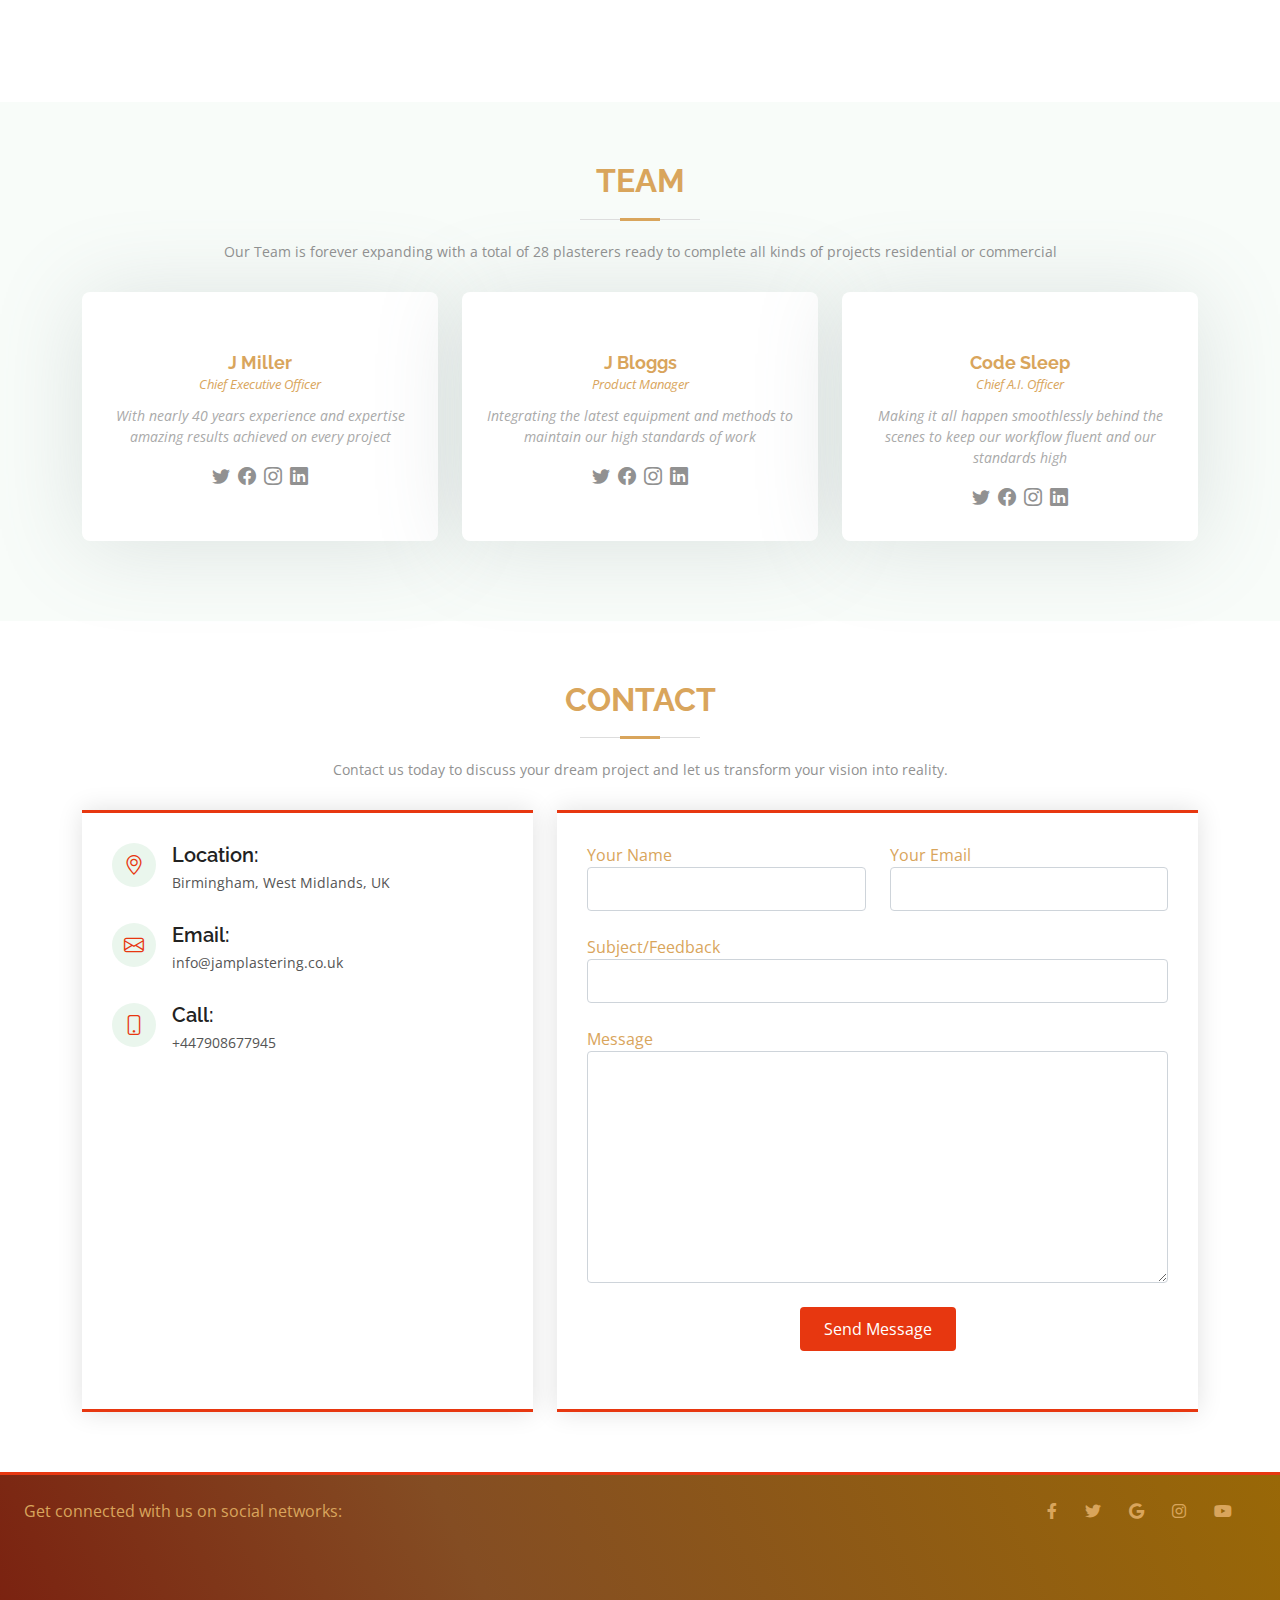
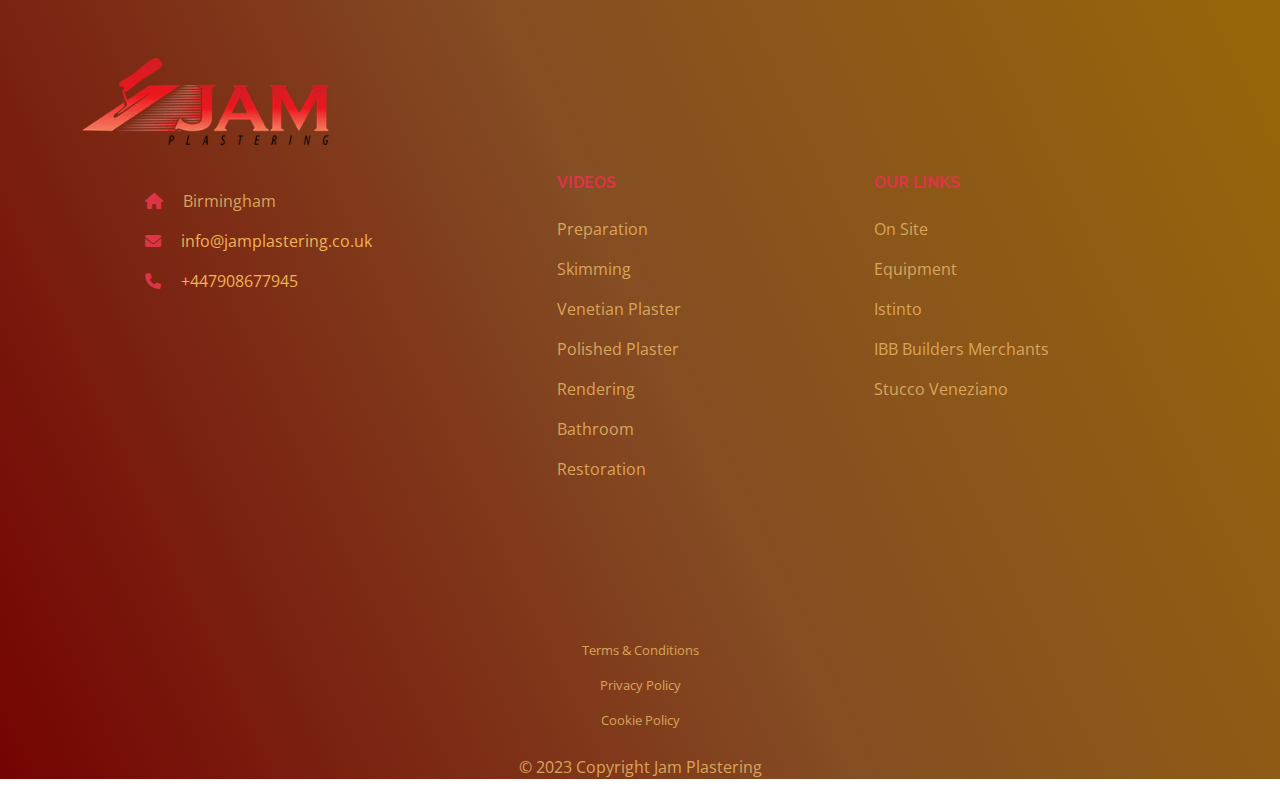
==== commit 2ad29e7a: "semantic massage replace more divs with correct elements article, picture, section" ====
--- a/index.html
+++ b/index.html
@@ -94,52 +94,52 @@
         <!-- Slide 1 -->
         <div class="carousel-item active" style="background-image: url(assets/img/hero/about1_jam.webp)">
           <div class="carousel-container">
-            <div class="container">
+            <article class="container">
               <h2 class="animate__animated animate__fadeInDown text-danger"><span><img src="assets/img/logo/logoName-min-min.webp" alt="JAM Plasterers Red & White Logo" width="300px"></span></h2>
               <p class="animate__animated animate__fadeInUp">Whether you're looking to renovate your historical estate, create an elegant contemporary space, or add timeless charm to your business, JAM Plastering is the epitome of excellence in plastering. Contact us today to discuss your dream project and let us transform your vision into reality.</p>
               <a href="#about" class="btn-get-started animate__animated animate__fadeInUp scrollto">Read More</a>
-            </div>
+            </article>
           </div>
         </div>
         <!-- Slide 2 -->
         <article class="carousel-item" style="background-image: url(assets/img/hero/hero_1-min.webp)">
           <div class="carousel-container">
-            <div class="container">
+            <article class="container">
               <h2 class="animate__animated animate__fadeInDown text-danger"><img src="assets/img/logo/logoName-min-min.webp" alt="JAM Plasterers Red & White Logo" width="300px"></h2>
               <p class="animate__animated animate__fadeInUp">Three-coat work is usually specified for high specification work. It consists, as its name implies, of three layers of material, and is described as render, float and set on walls and lath, plaster, float and set, or lath, lay, float and set, on lathwork. This makes a strong, straight, sanitary coating for walls and ceilings.</p>
               <a href="#about" class="btn-get-started animate__animated animate__fadeInUp scrollto">Read More</a>
-            </div>
+            </article>
           </div>
         </article>
         <!-- Slide 3 -->
         <article class="carousel-item" style="background-image: url(assets/img/hero/hero_4-min.webp)">
           <div class="carousel-container">
-            <div class="container">
+            <article class="container">
               <h2 class="animate__animated animate__fadeInDown text-danger"><img src="assets/img/logo/logoName-min-min.webp" alt="JAM Plasterers Red & White Logo" width="300px"></h2>
               <p class="animate__animated animate__fadeInUp">Veneer plastering covers the entire wall with thin liquid plaster, uses a great deal of water and is applied very wet.</p>
               <a href="#about" class="btn-get-started animate__animated animate__fadeInUp scrollto">Read More</a>
-            </div>
+            </article>
           </div>
         </article>
         <!-- Slide 4  -->
         <article class="carousel-item" style="background-image: url(assets/img/hero/polished.jpg)">
           <div class="carousel-container">
-            <div class="container">
+            <article class="container">
               <h2 class="animate__animated animate__fadeInDown text-danger"><img src="assets/img/logo/logoName-min-min.webp" alt="JAM Plasterers Red & White Logo" width="300px"></h2>
               <p class="animate__animated animate__fadeInUp">Our team comprises skilled artisans with decades of collective experience in the art of plastering. Their craftsmanship and proficiency ensure flawless execution on every project.
              </p>
               <a href="#about" class="btn-get-started animate__animated animate__fadeInUp scrollto">Read More</a>
-            </div>
+            </article>
           </div>
         </article>
         <!-- Slide 6  -->
         <article class="carousel-item" style="background-image: url(assets/img/hero/hero_6-min.webp)">
           <div class="carousel-container">
-            <div class="container">
+            <article class="container">
               <h2 class="animate__animated animate__fadeInDown text-danger"><img src="assets/img/logo/logoName-min-min.webp" alt="JAM Plasterers Red & White Logo" width="300px"></h2>
               <p class="animate__animated animate__fadeInUp">A whole range of decorative plaster finishes, from the very highly polished Venetian plaster and Marmorino to the rugged look of textured polished plasters....</p>
               <a href="#about" class="btn-get-started animate__animated animate__fadeInUp scrollto">Read More</a>
-            </div>
+            </article>
           </div>
         </article>
          <!-- Indicators -->
@@ -160,34 +160,35 @@
         <article class="section-title">
           <h2>Polished Finishes</h2>
           <h4 class="italic"></h4>By <br> J.A. Miller (CEO)</h4>
-        <div class="clients-slider swiper">
-          <div class="swiper-wrapper align-items-center">
-            <div class="swiper-slide">
-              <img src="assets/img/polished_finishes/IMG-WA0007.webp" class="img-fluid" alt="Venetian Polished PLaster Finish Marble Effect Colour"></div>
+           <div class="clients-slider swiper">
+             <div class="swiper-wrapper align-items-center">
+              <picture class="swiper-slide">
+              <img src="assets/img/polished_finishes/IMG-WA0007.webp" class="img-fluid" alt="Venetian Polished PLaster Finish Marble Effect Colour">
+              </picture>
             
-            <div class="swiper-slide">
-              <img src="assets/img/polished_finishes/IMG-WA0009.webp" class="img-fluid" alt="Venetian Polished PLaster Finish Marble Effect Colour">
-            </div>
-
-            <div class="swiper-slide">
-              <img src="assets/img/polished_finishes/IMG-WA0010.webp" class="img-fluid" alt="Venetian Polished PLaster Finish Marble Effect Colour">
-            </div>
-
-            <div class="swiper-slide">
-              <img src="assets/img/polished_finishes/IMG-WA0018.webp" class="img-fluid" alt="Venetian Polished PLaster Finish Marble Effect Colour">
-            </div>
-
-            <div class="swiper-slide">
-              <img src="./assets/img/polished_finishes/IMG-WA0021.webp" class="img-fluid" alt="Venetian Polished PLaster Finish Marble Effect Colour">
-            </div>
-
-            <div class="swiper-slide">
+                <picture class="swiper-slide">
+                  <img src="assets/img/polished_finishes/IMG-WA0009.webp" class="img-fluid" alt="Venetian Polished PLaster Finish Marble Effect Colour">
+                </picture>
+
+                <picture class="swiper-slide">
+                  <img src="assets/img/polished_finishes/IMG-WA0010.webp" class="img-fluid" alt="Venetian Polished PLaster Finish Marble Effect Colour">
+                </picture>
+
+                <picture class="swiper-slide">
+                  <img src="assets/img/polished_finishes/IMG-WA0018.webp" class="img-fluid" alt="Venetian Polished PLaster Finish Marble Effect Colour">
+                </picture>
+
+                <picture class="swiper-slide">
+                  <img src="./assets/img/polished_finishes/IMG-WA0021.webp" class="img-fluid" alt="Venetian Polished PLaster Finish Marble Effect Colour">
+                </picture>
+
+            <picture class="swiper-slide">
               <img src="./assets/img/polished_finishes/IMG-WA0030.webp" class="img-fluid" alt="Venetian Polished PLaster Finish Marble Effect Colour">
-            </div>
-
-            <div class="swiper-slide">
+            </picture>
+
+            <picture class="swiper-slide">
               <img src="./assets/img/polished_finishes/IMG-WA0031.webp" class="img-fluid" alt="Venetian Polished PLaster Finish Marble Effect Colour">
-            </div>
+            </picture>
 
           </div>
 
@@ -202,25 +203,25 @@
     <section id="featured-services" class="featured-services section-bg">
       <div class="container">
         <div class="row no-gutters">
-          <div class="col-lg-4 col-md-6">
-            <div class="icon-box">
+          <div class="col-lg-4 col-md-picture
+            <article class="icon-box">
               <h4 class="title">
                 <a href="./assets/img/services/jamatworkpromo3.mp4" loading="lazy" target="_blank" aria-label="video">Preparation</a></h4>
               <p class="description">At JAM Plastering, we understand that proper preparation is the foundation of a successful plastering project. Our skilled team ensures that surfaces are carefully inspected, cleaned, and any necessary repairs are made before applying plaster.</p>
-            </div>
+            </article>
           </div>
           <div class="col-lg-4 col-md-6">
-            <div class="icon-box">
+            <article class="icon-box">
               
               <h4 class="title"><a href="./assets/img/services/jamatworkpromo2.mp4" loading="lazy" target="_blank" aria-label="video">Skimming</a></h4>
               <p class="description">Skimming is a technique used to create a flawless surface on interior walls and ceilings. By applying a thin layer of plaster, we can conceal imperfections, cracks, and uneven textures, resulting in a polished and professional appearance.</p>
-            </div>
+            </article>
           </div>
           <div class="col-lg-4 col-md-6">
-            <div class="icon-box">
+            <article class="icon-box">
               <h4 class="title"><a href="./assets/img/services/venetianStyles.mp4" loading="lazy" target="_blank" aria-label="video">Custom Finishes</a></h4>
               <p class="description">Looking to add a unique touch to your interiors? Our custom plaster finishes are the perfect solution. Whether you desire a specific texture, pattern, or colour, our experienced craftsmen can create tailor-made finishes to match your vision.</p>
-            </div>
+            </article>
           </div>
         </div>
 
@@ -229,23 +230,23 @@
 
         <div class="row no-gutters">
           <div class="col-lg-4 col-md-6">
-            <div class="icon-box">
+            <article class="icon-box">
               <h4 class="title"><a href="./assets/img/services/ext_Wall.mp4" loading="lazy" target="_blank" aria-label="video">Rendering</a></h4>
               <p class="description">Rendering is a crucial process in construction, where a durable, weather-resistant coating is applied to exterior walls.</p>
-            </div>
+            <article>
           </div>
           <div class="col-lg-4 col-md-6">
-            <div class="icon-box">
+            <article class="icon-box">
               
               <h4 class="title"><a href="assets/img/services/jamatworkpromo4.mp4" loading="lazy" target="_blank" aria-label="video">Dry Lining</a></h4>
               <p class="description">Dry lining is an efficient way to transform interior spaces. It involves attaching plasterboard directly to walls, providing a smooth base for further decoration. </p>
-            </div>
+            </article>
           </div>
           <div class="col-lg-4 col-md-6">
-            <div class="icon-box">
+            <article class="icon-box">
               <h4 class="title"><a href="./assets/img/services/VID-20230803-WA0052.mp4" loading="lazy" target="_blank" aria-label="video">Venetian Plastering</a></h4>
               <p class="description">Venetian plastering, an ancient technique, adds elegance and sophistication to any space. Using multiple layers of fine plaster, we create a luxurious, marble-like effect that catches and reflects light beautifully.</p>
-            </div>
+            </article>
           </div>
         </div>
 
@@ -853,7 +854,7 @@
               </p>
               <p>
                 <a href="./assets/img/services/VID-20230808-WA0050.mp4" aria-label="video" loading="lazy" target="_blank" class="text-reset">Istinto</a>
-                </a>
+               
               </p>
               <p>
                 <a href="https://wwww.ibb.uk/" aria-label="video" loading="lazy" target="_blank" class="text-reset">IBB Builders Merchants
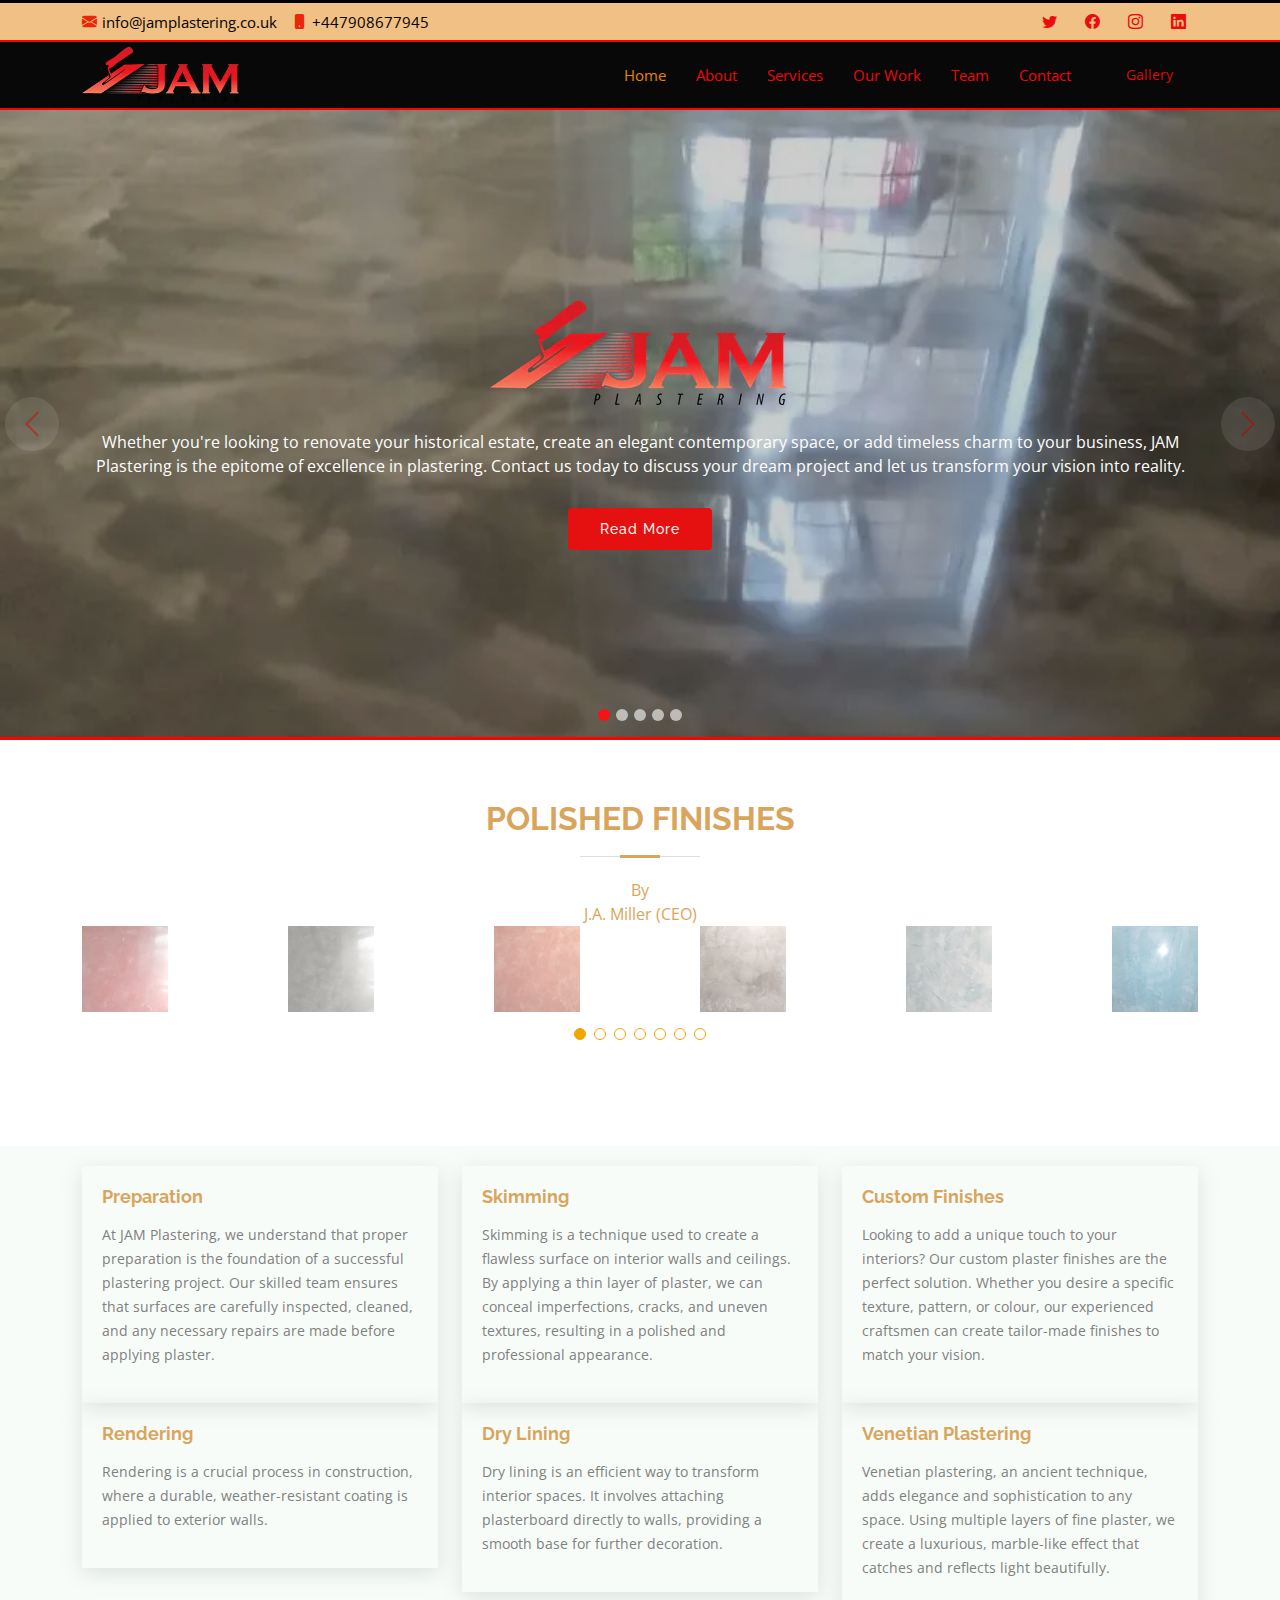
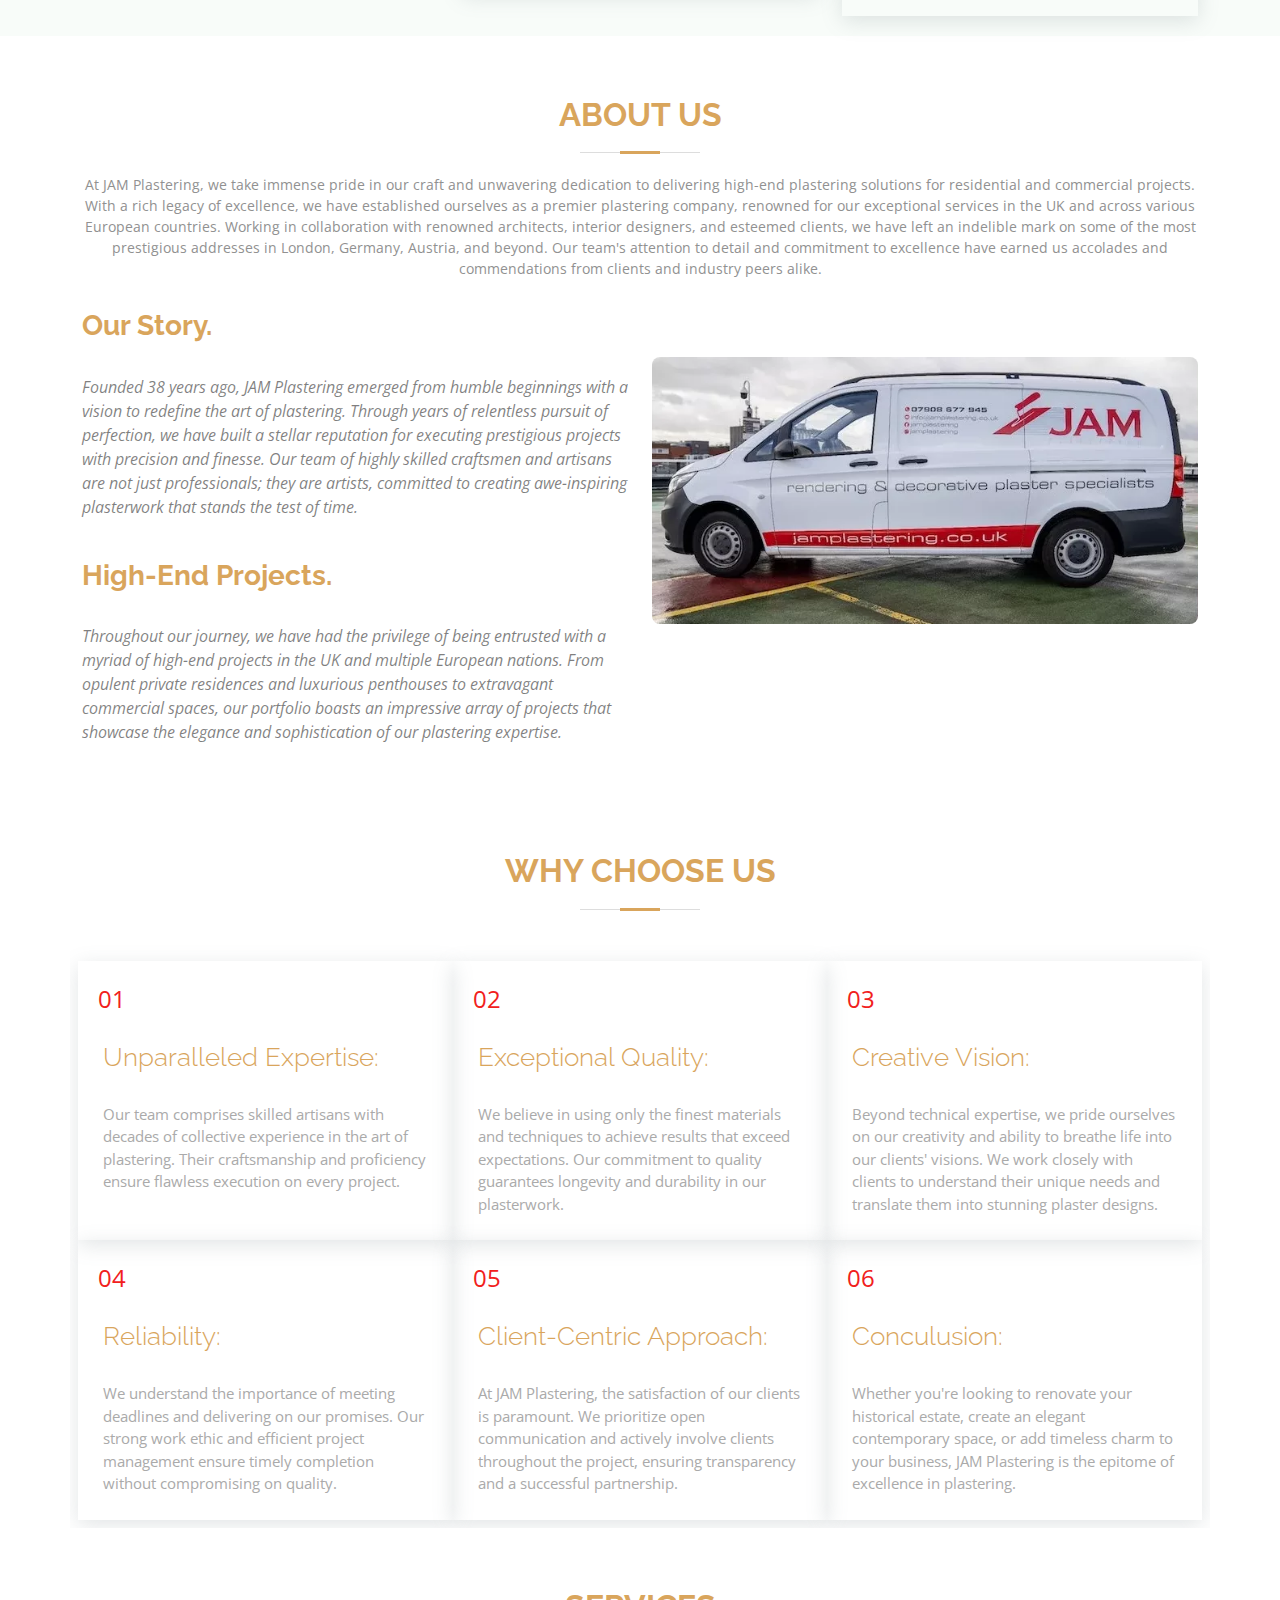
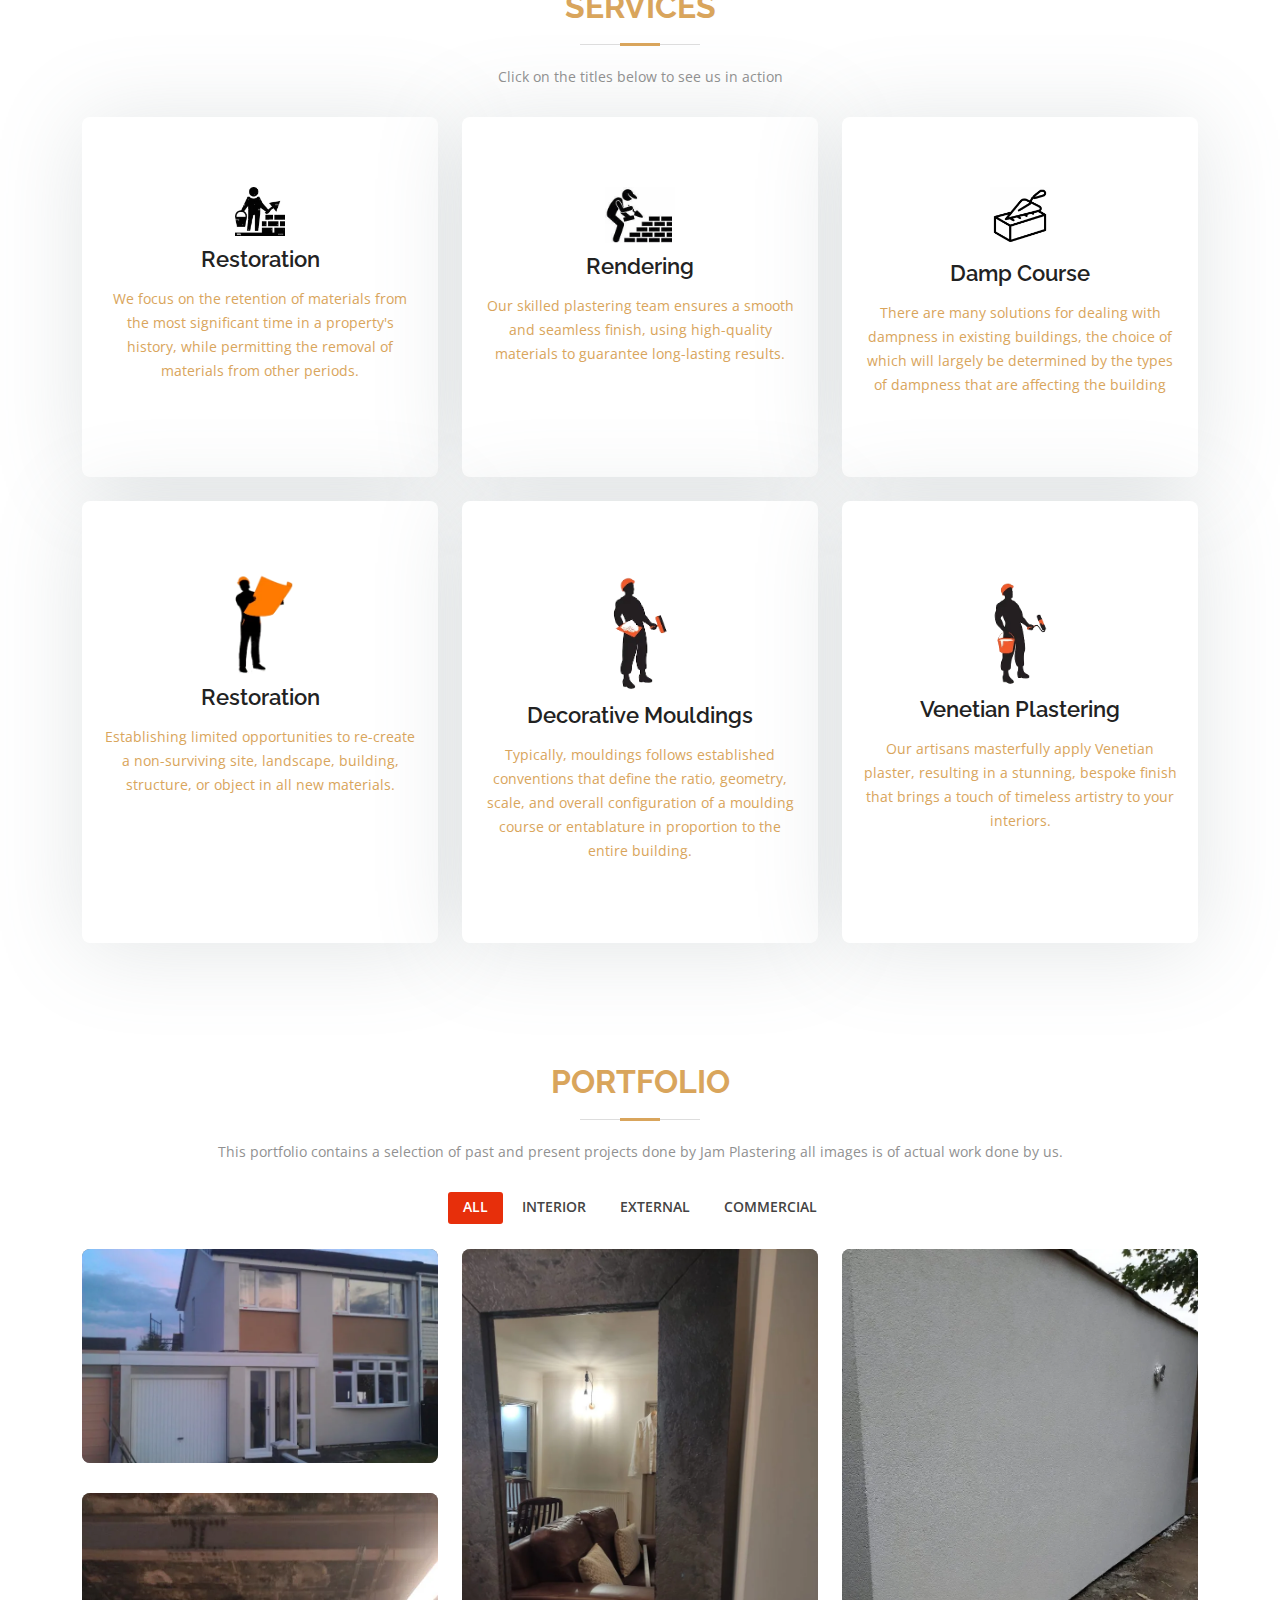
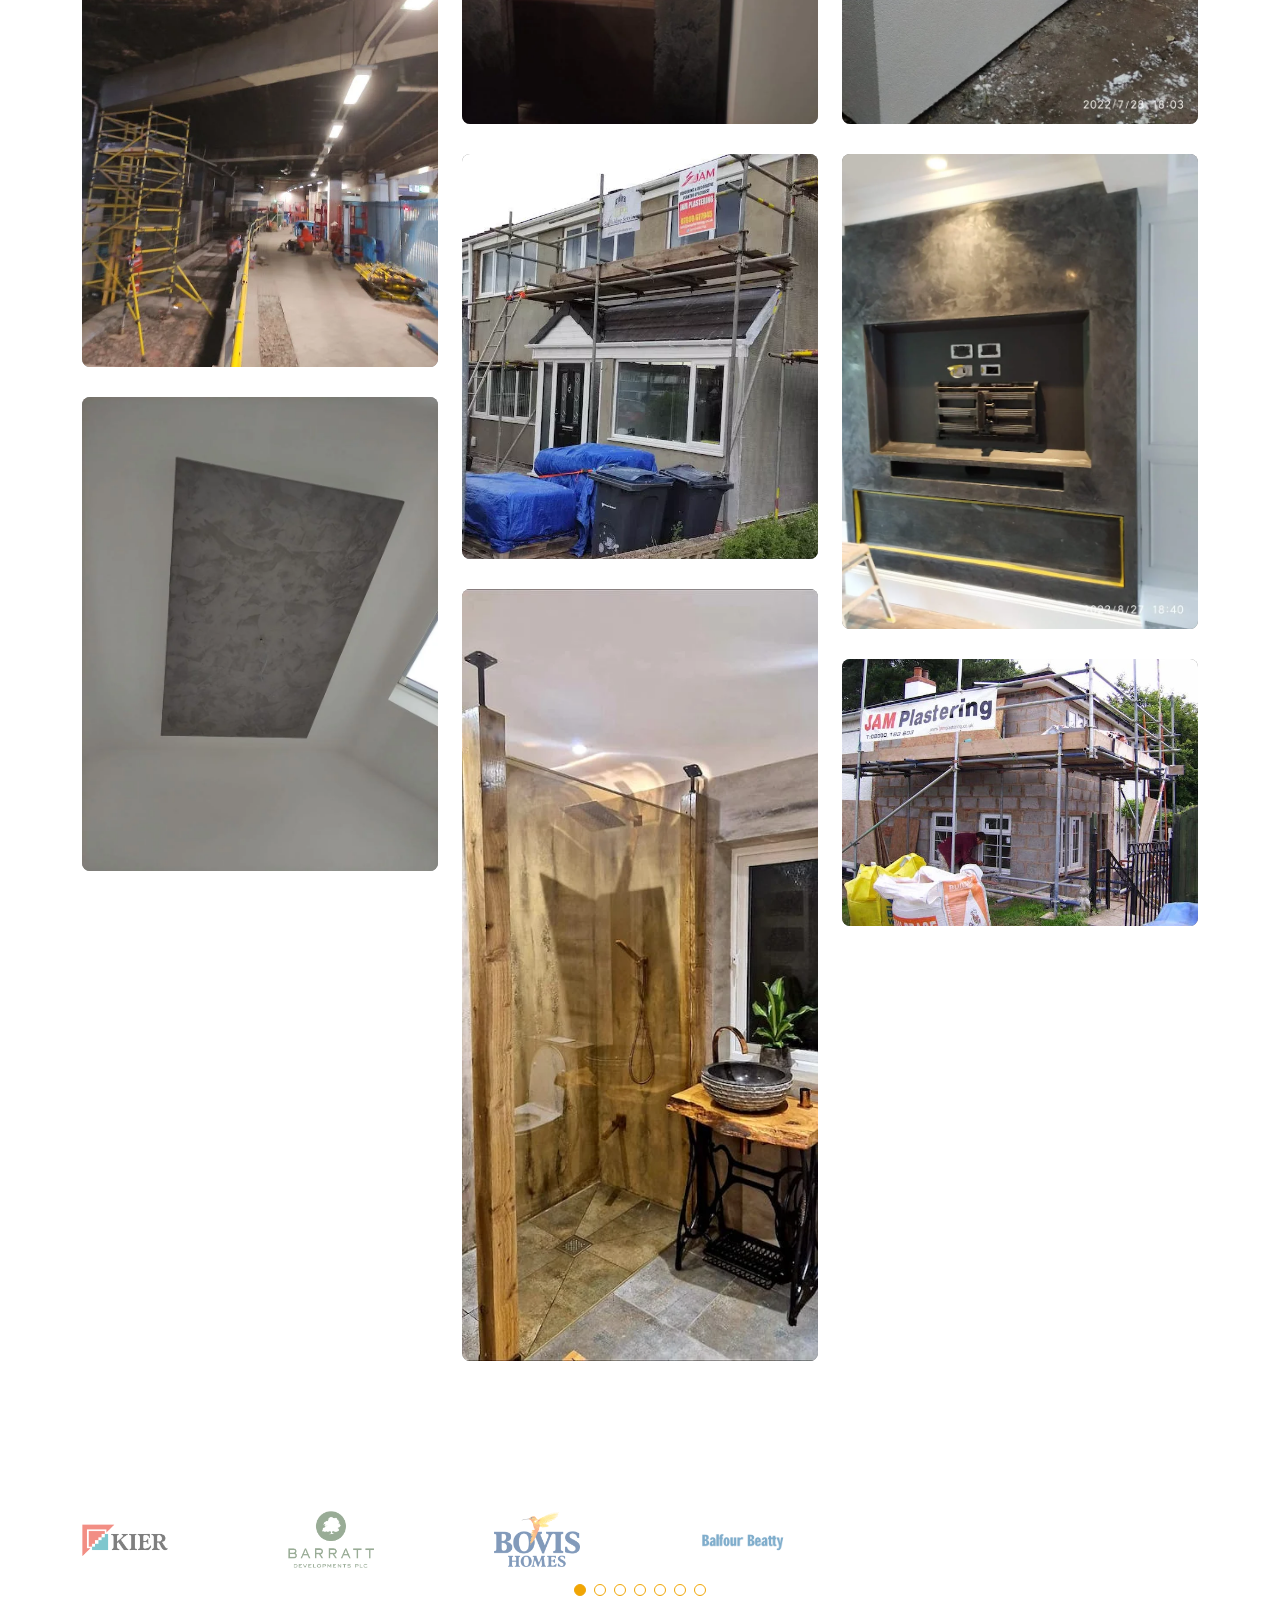
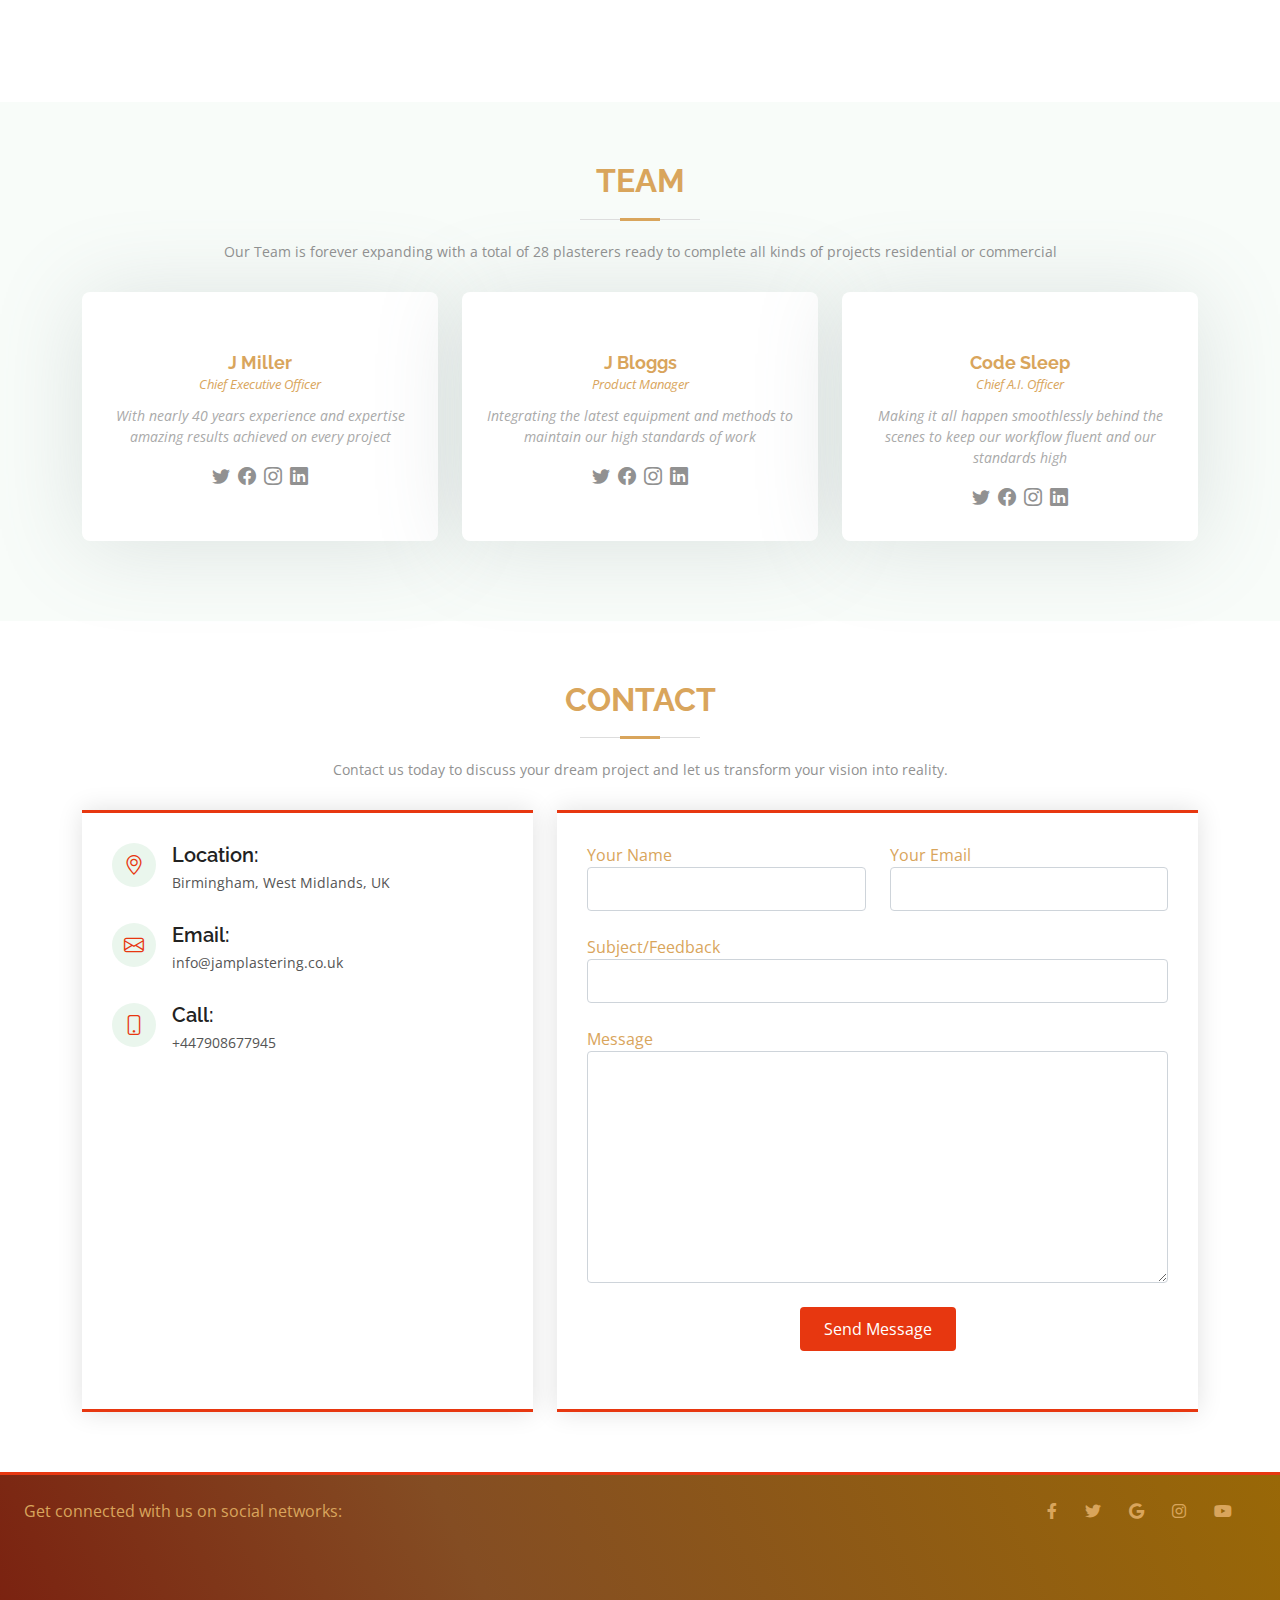
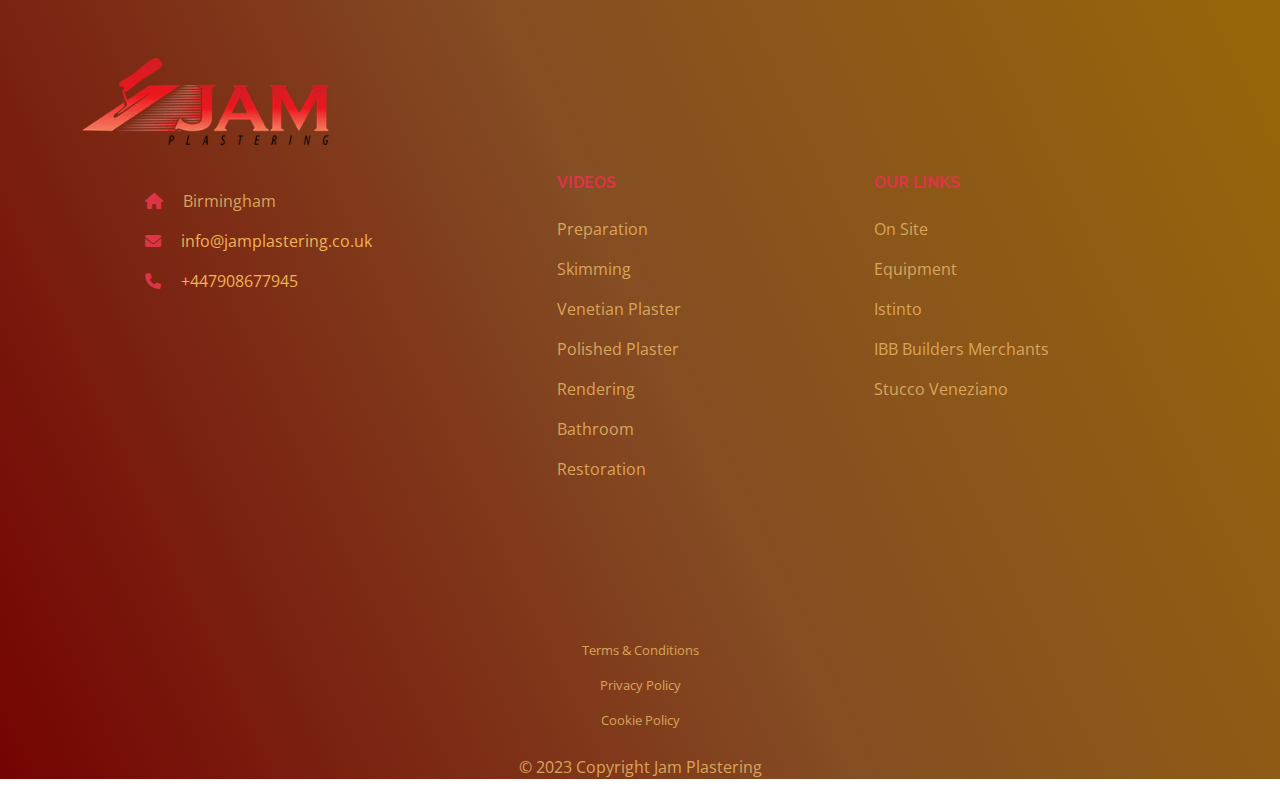
==== commit 0dc67bae: "error in code preparation section fixed" ====
--- a/index.html
+++ b/index.html
@@ -67,7 +67,10 @@
   <!-- ======= Header ======= -->
   <header id="header" class="d-flex align-items-center">
     <div class="container d-flex align-items-center">
-       <a href="index.html" class="logo me-auto"><img src="./assets/img/logo/logoName-min-min.webp" alt="JAM Plasterers Red & White Logo" class="img-fluid"></a>
+       <a href="index.html" class="logo me-auto">
+        <picture>
+        <img src="./assets/img/logo/logoName-min-min.webp" alt="JAM Plasterers Red & White Logo" class="img-fluid"></a>
+        </picture>
         <!-- .navbar -->
       <nav id="navbar" class="navbar" aria-label="navigation">
         <ul>
@@ -203,8 +206,9 @@
     <section id="featured-services" class="featured-services section-bg">
       <div class="container">
         <div class="row no-gutters">
-          <div class="col-lg-4 col-md-picture
-            <article class="icon-box">
+
+          <div class="col-lg-4 col-md-6">
+            <article class="icon-box"> 
               <h4 class="title">
                 <a href="./assets/img/services/jamatworkpromo3.mp4" loading="lazy" target="_blank" aria-label="video">Preparation</a></h4>
               <p class="description">At JAM Plastering, we understand that proper preparation is the foundation of a successful plastering project. Our skilled team ensures that surfaces are carefully inspected, cleaned, and any necessary repairs are made before applying plaster.</p>
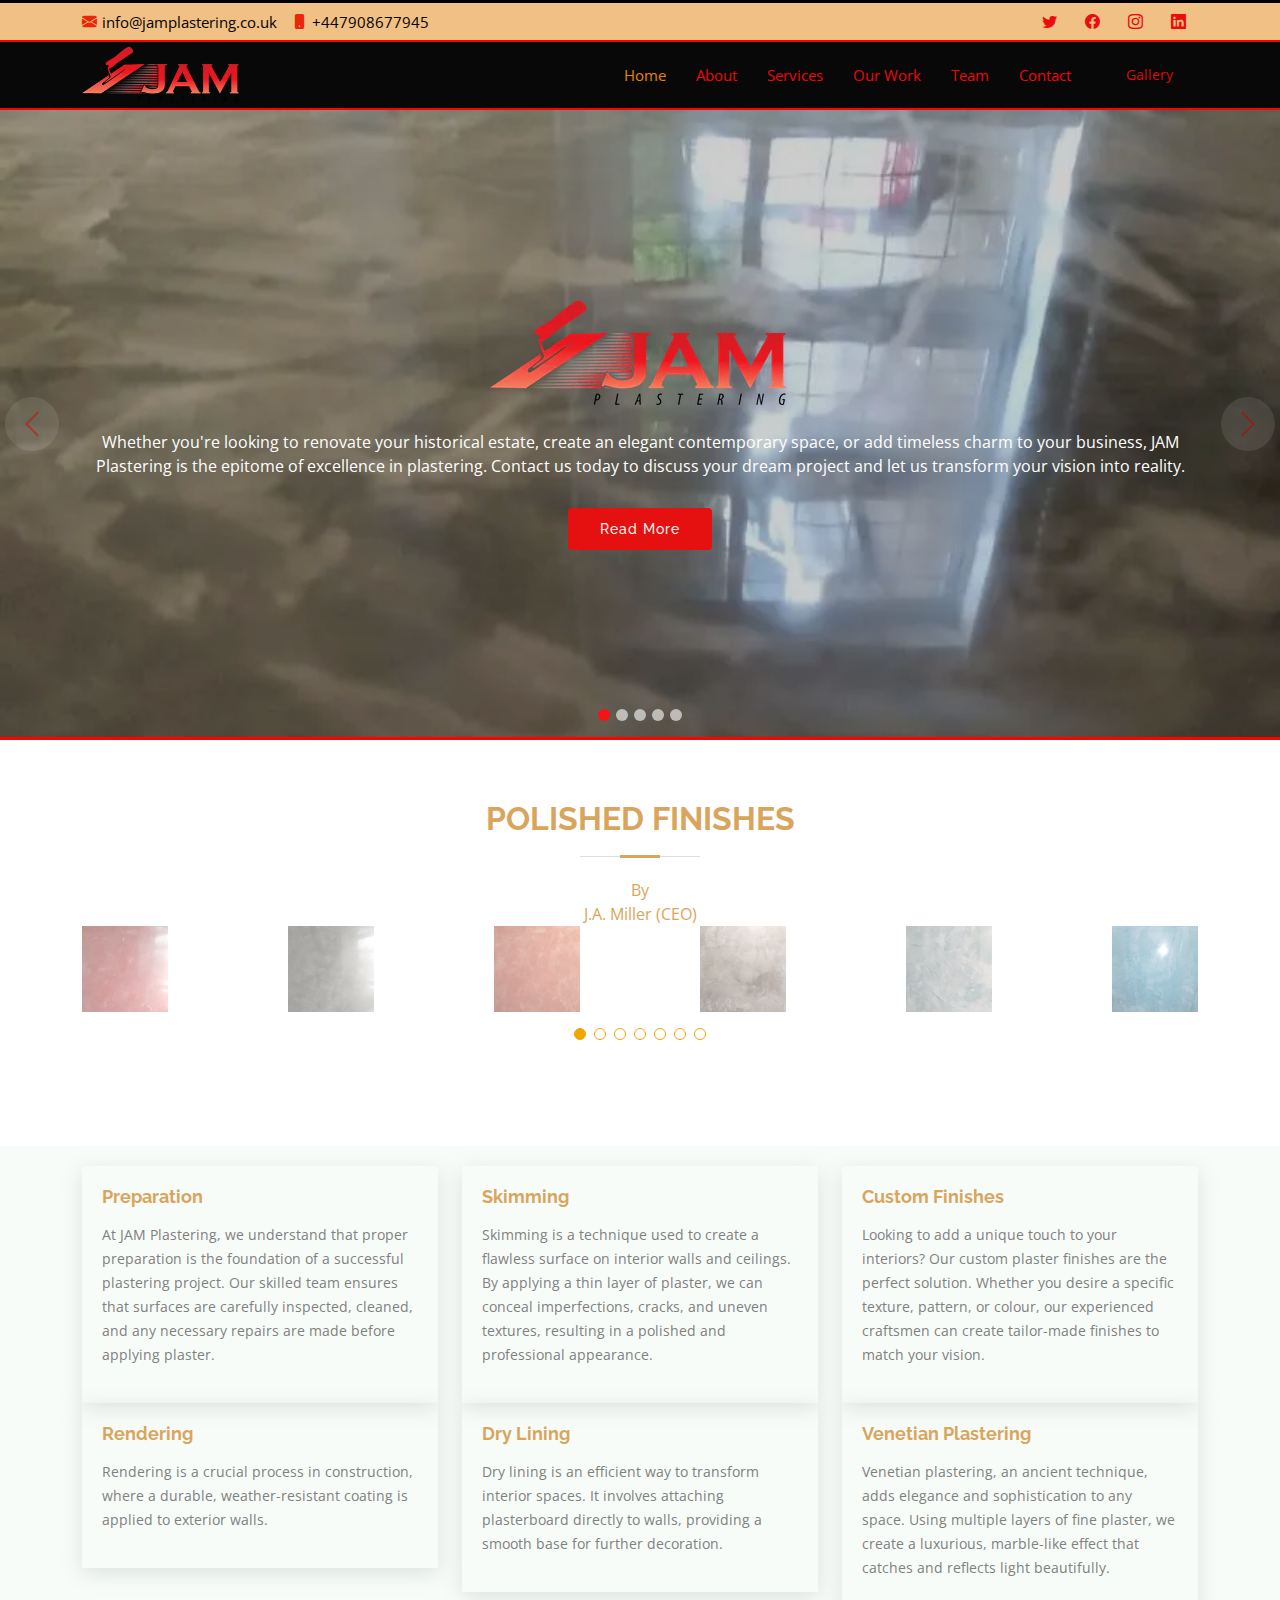
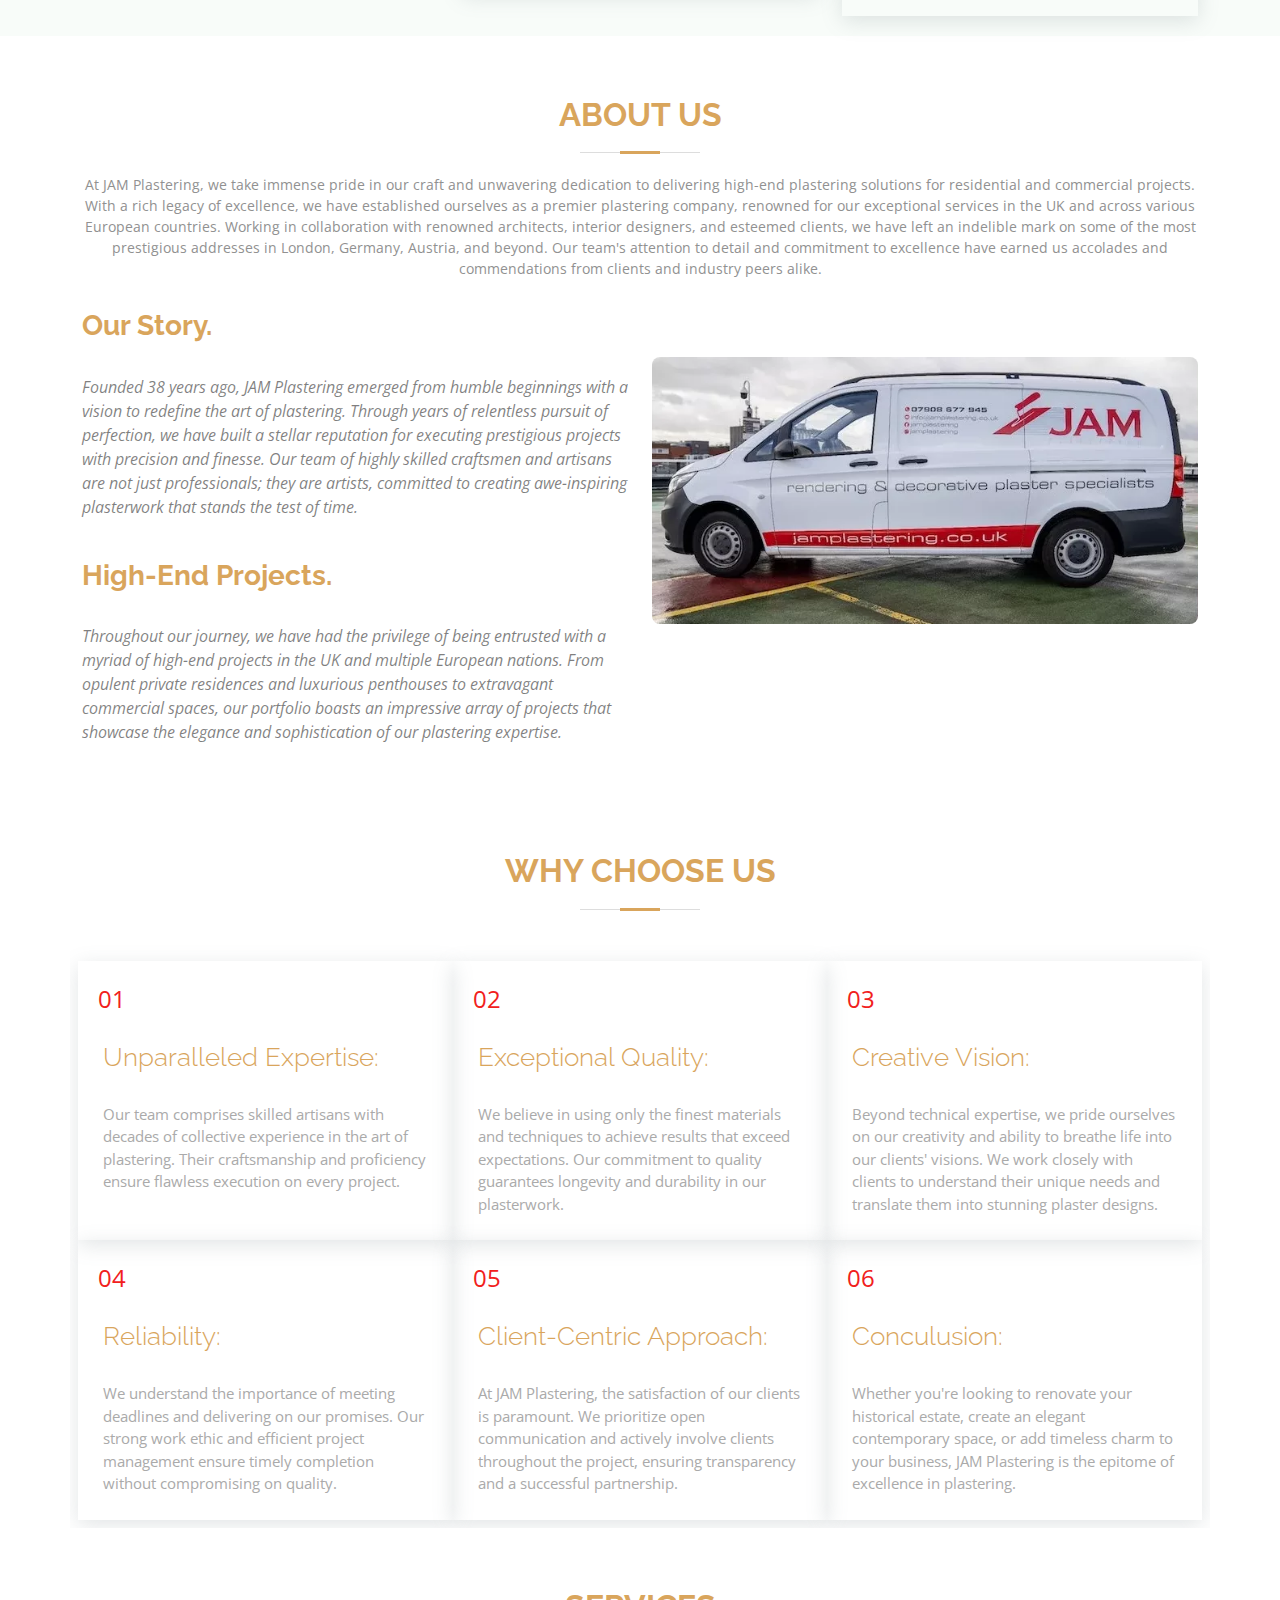
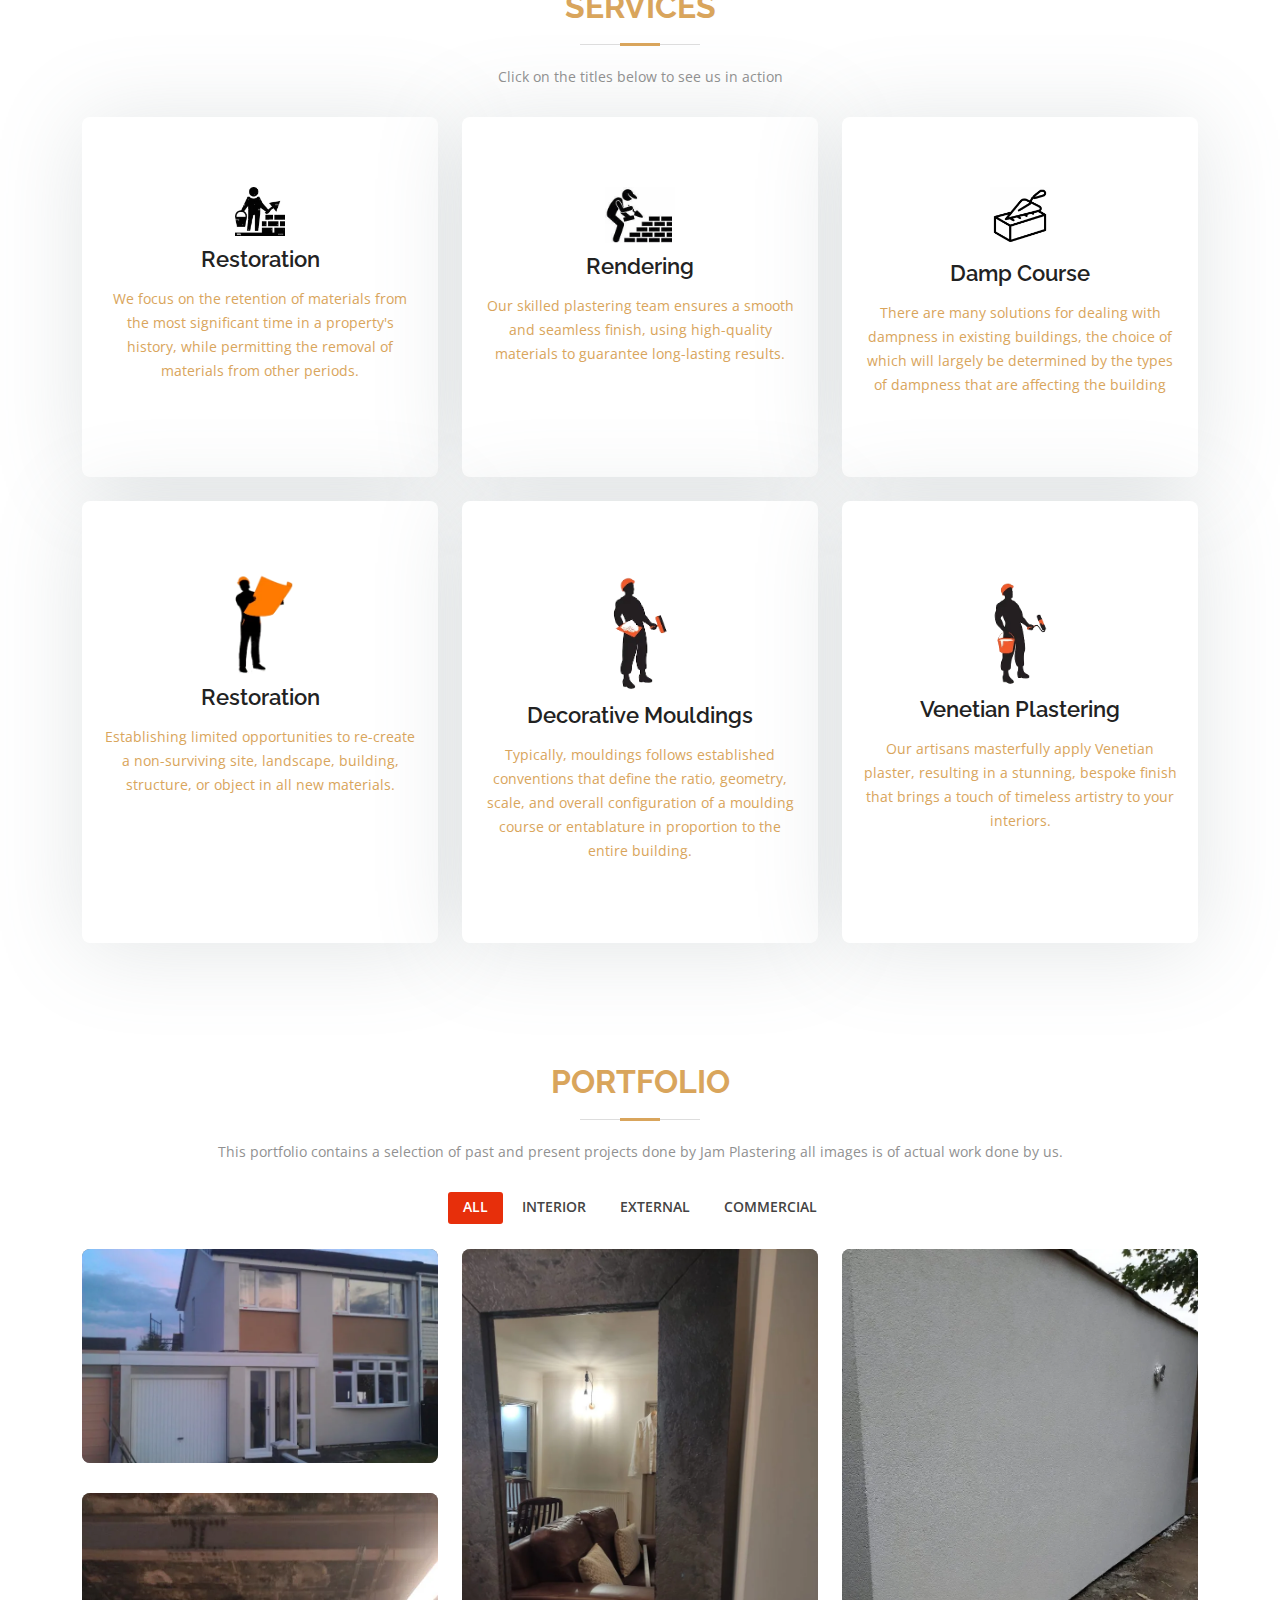
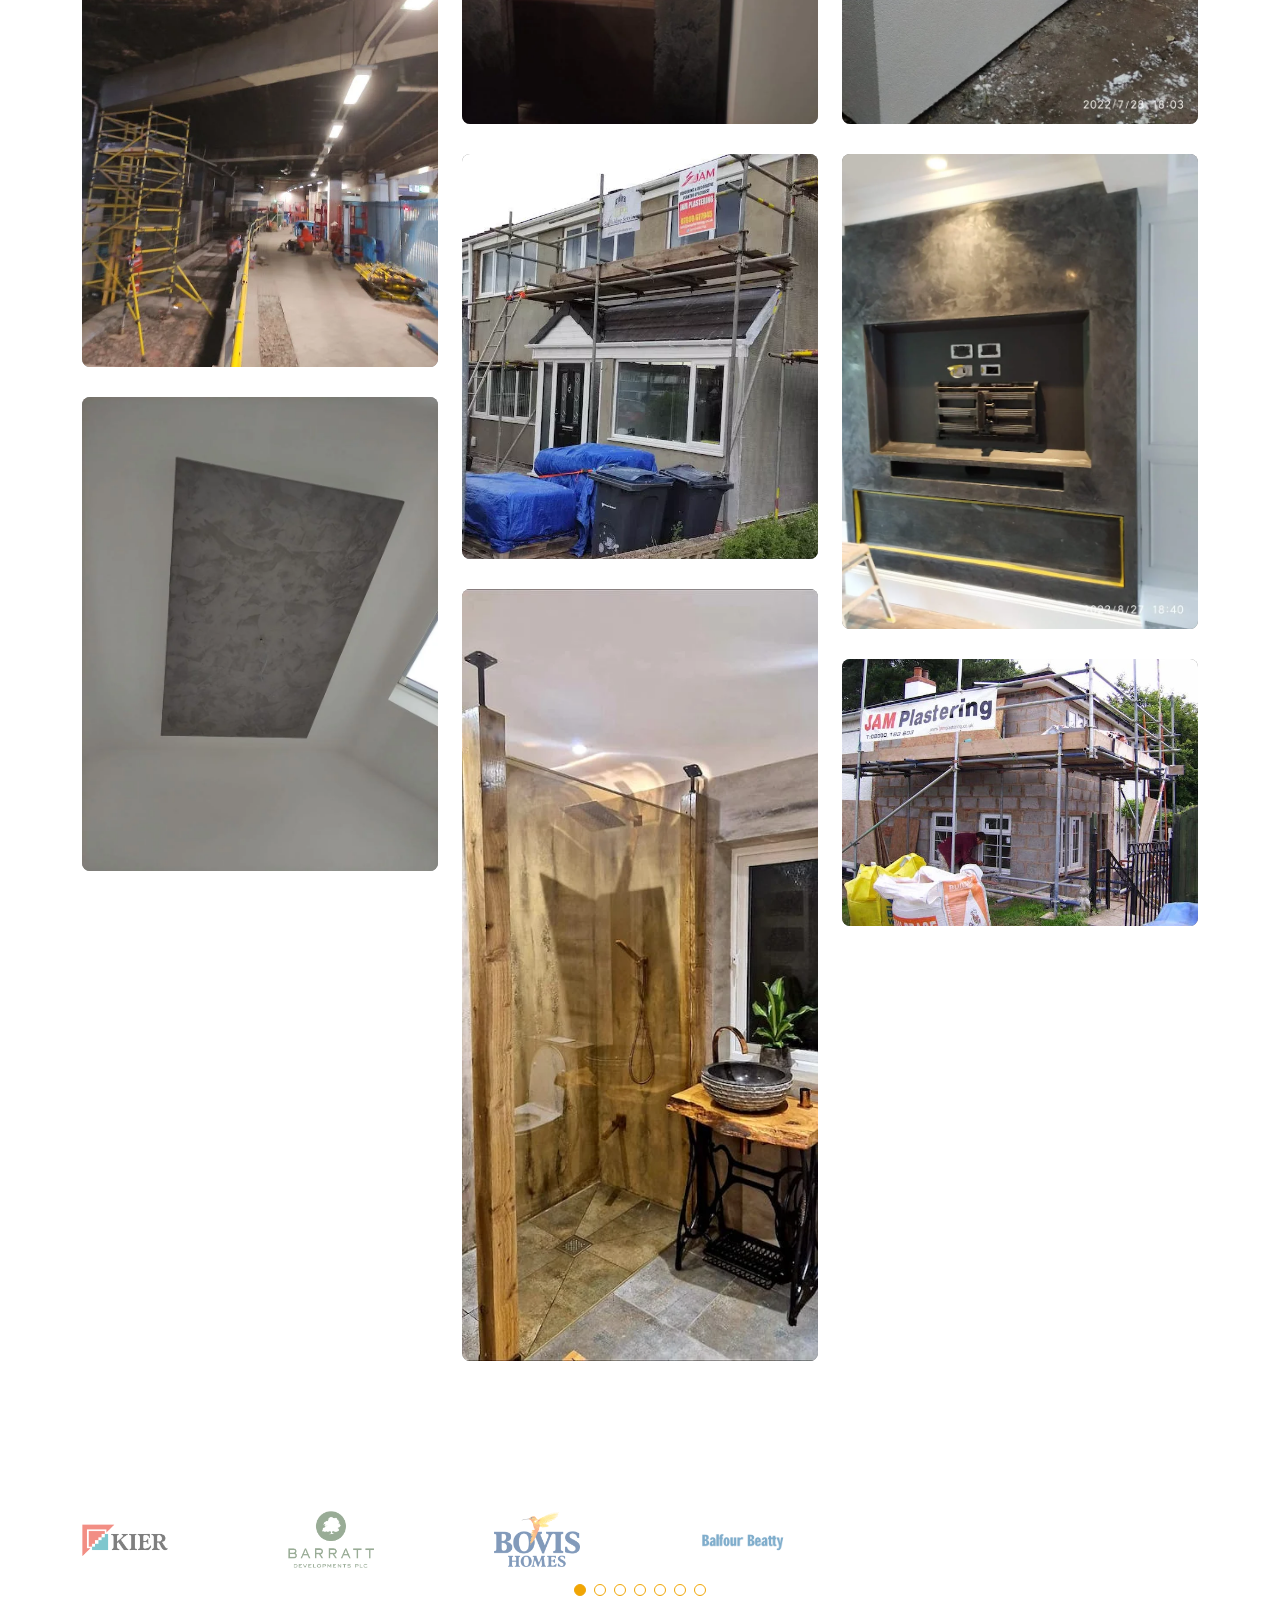
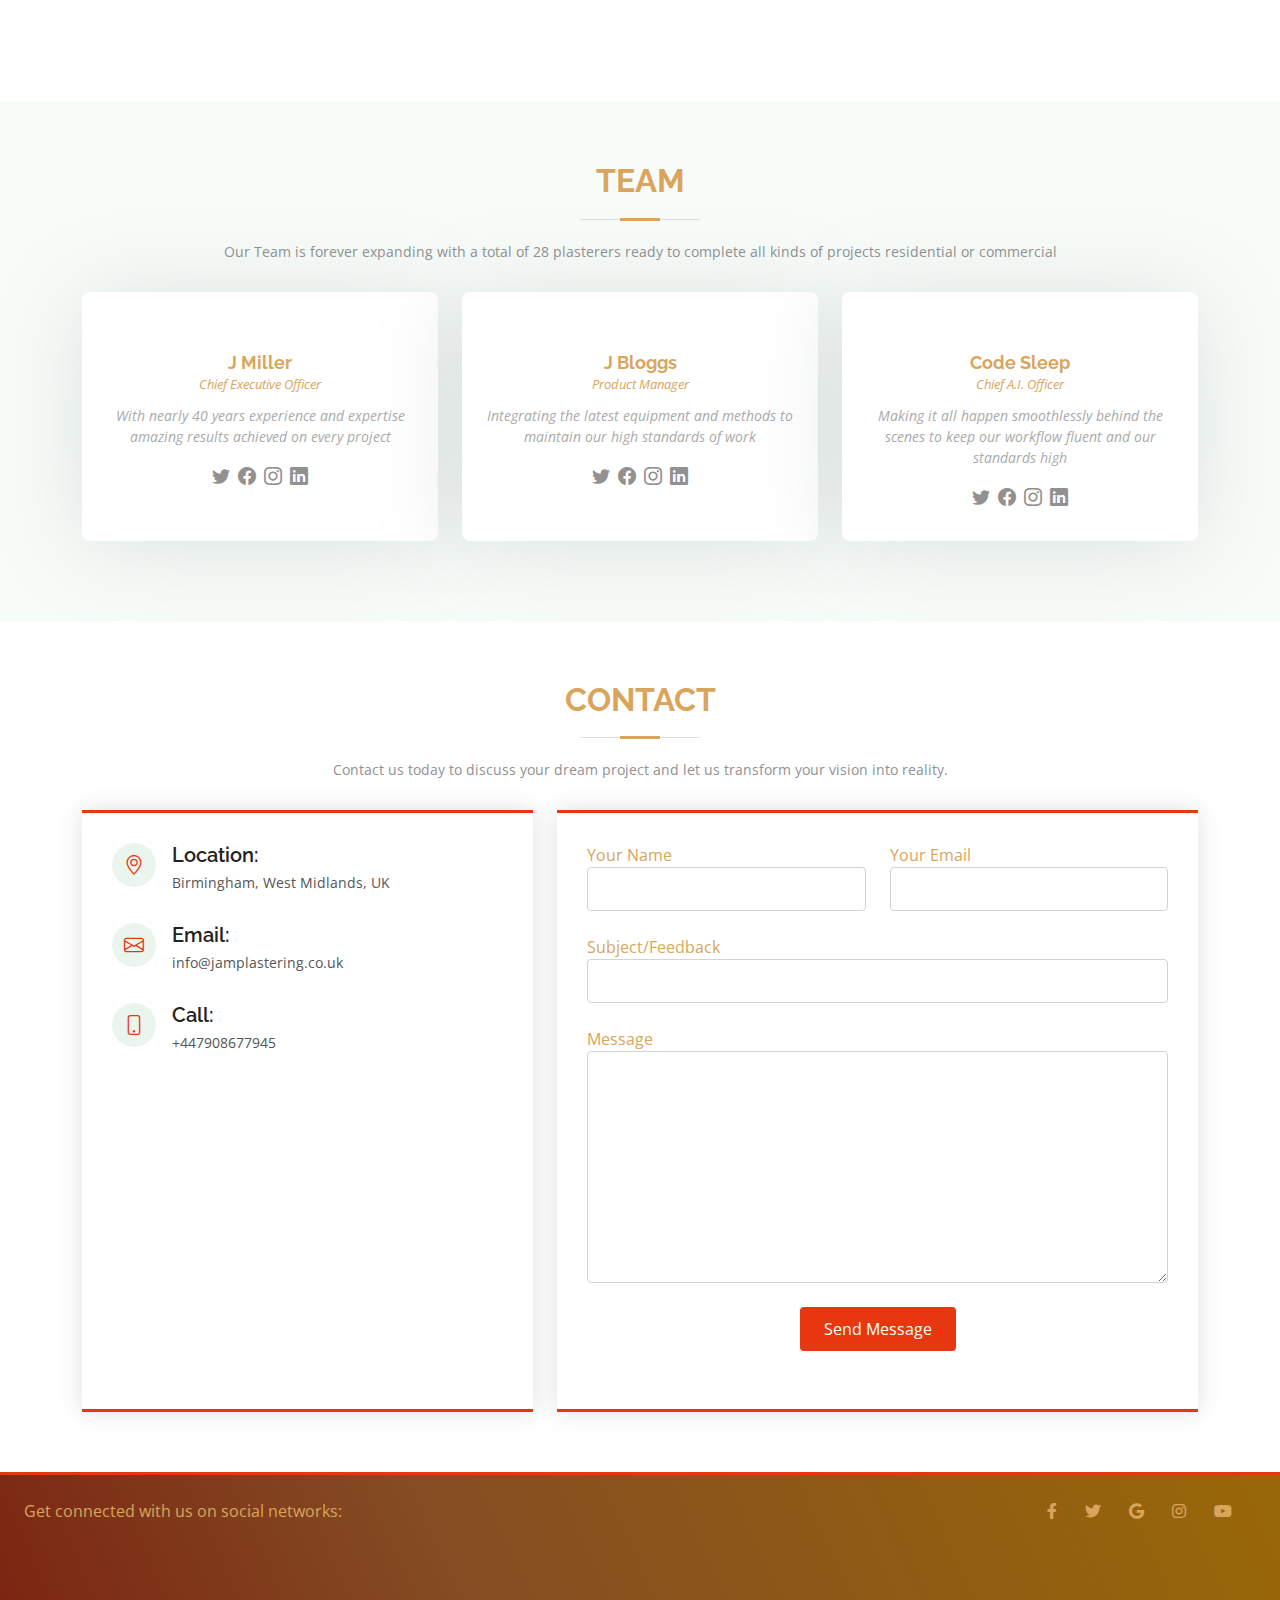
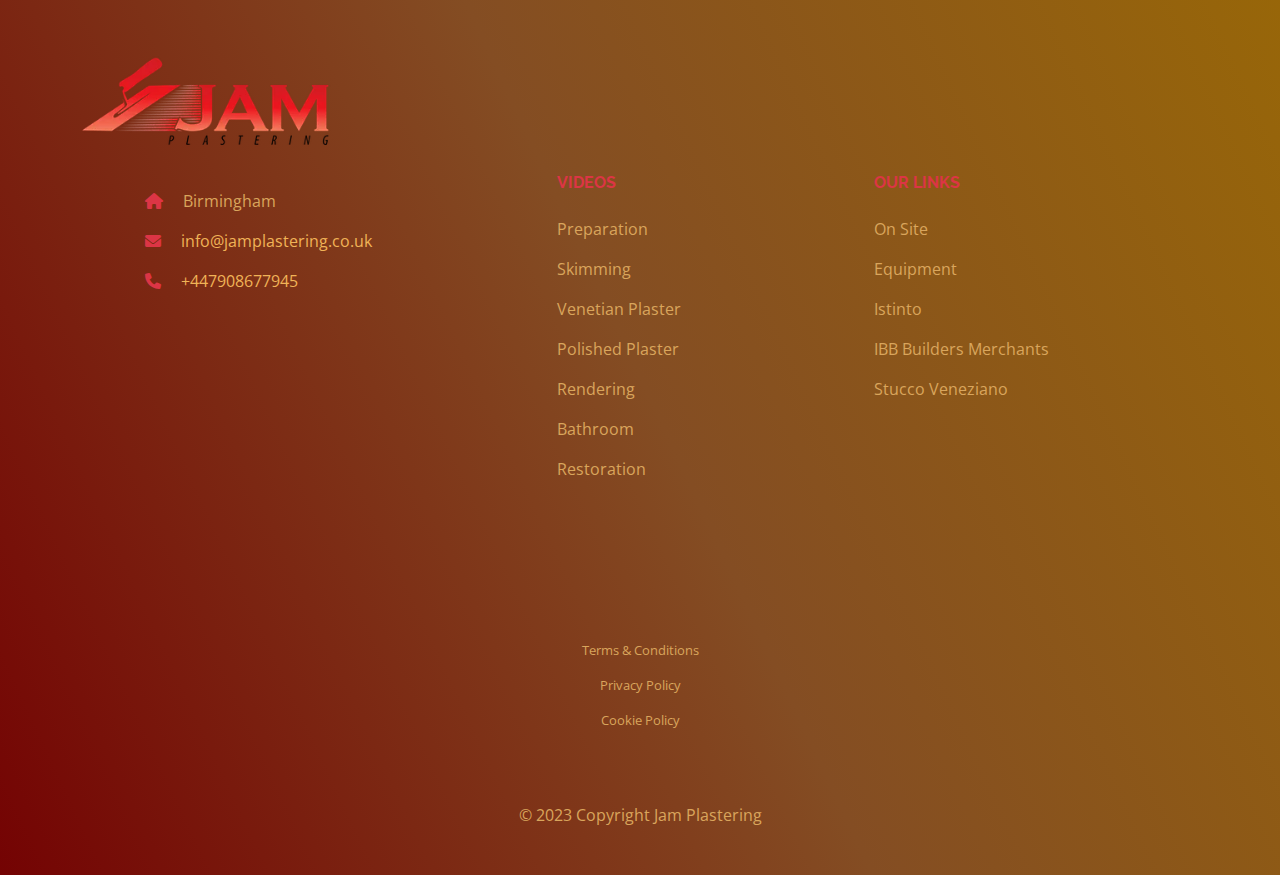
==== commit 15e93b3f: "added padding to bottom of footer" ====
--- a/index.html
+++ b/index.html
@@ -3,8 +3,8 @@
 <head>
   <meta http-equiv="Content-Type" content="text/html; charset=utf-8" />
   <meta name="viewport" content="width=device-width, initial-scale=1.0" >
-  <meta name="description" content="High Quality, Experience, Restoration, Plasterer, Venetian, Stucco,Creative, Birmingham, West Midlands, UK" >
-  <meta content="Plasterer, Stucco, Venetian, Polished Plaster, Venetian Plastering" name="keywords" content="Plasterer, Restoration, Venetian, Stucco">
+  <meta name="description" content="High Quality, Experienced, Restoration, Plasterer, Venetian, Stucco, Creative, Birmingham, West Midlands, UK" >
+  <meta content="Plasterer, Stucco, Venetian, Polished Plaster, Venetian Plastering" name="keywords" content="Plasterer, Restoration, Venetian, Stucco, Marble Effect">
   <meta name="reply-to" content="info@jamplastering.co.uk">
   <meta name="owner" content="JAM Plastering">
   <meta name="url" content="https://https://codesleeps.github.io/i_am_jam_plastering/">
@@ -53,7 +53,7 @@
     <div class="container d-flex justify-content-center justify-content-md-between">
       <div class="contact-info d-flex align-items-center">
         <i class="bi bi-envelope-fill"></i><a href="mailto:info@jamplastering.co.uk">info@jamplastering.co.uk</a>
-        <i class="bi bi-phone-fill phone-icon"></i> <a href="tel:+447908677945">+447908677945</a>
+        <i class="bi bi-phone-fill phone-icon"></i><a href="tel:+447908677945">+447908677945</a>
       </div>
       <div class="social-links d-none d-md-block">
         <a href="https://twitter.com/JamPlaster34946" class="twitter"><i class="bi bi-twitter"></i></a>
@@ -98,7 +98,7 @@
         <div class="carousel-item active" style="background-image: url(assets/img/hero/about1_jam.webp)">
           <div class="carousel-container">
             <article class="container">
-              <h2 class="animate__animated animate__fadeInDown text-danger"><span><img src="assets/img/logo/logoName-min-min.webp" alt="JAM Plasterers Red & White Logo" width="300px"></span></h2>
+              <h2 class="animate__animated animate__fadeInDown text-danger"><span><img src="assets/img/logo/logoName-min-min.webp" alt="JAM Plasterers Red & White Logo" ></span></h2>
               <p class="animate__animated animate__fadeInUp">Whether you're looking to renovate your historical estate, create an elegant contemporary space, or add timeless charm to your business, JAM Plastering is the epitome of excellence in plastering. Contact us today to discuss your dream project and let us transform your vision into reality.</p>
               <a href="#about" class="btn-get-started animate__animated animate__fadeInUp scrollto">Read More</a>
             </article>
@@ -108,7 +108,7 @@
         <article class="carousel-item" style="background-image: url(assets/img/hero/hero_1-min.webp)">
           <div class="carousel-container">
             <article class="container">
-              <h2 class="animate__animated animate__fadeInDown text-danger"><img src="assets/img/logo/logoName-min-min.webp" alt="JAM Plasterers Red & White Logo" width="300px"></h2>
+              <h2 class="animate__animated animate__fadeInDown text-danger"><img src="assets/img/logo/logoName-min-min.webp" alt="JAM Plasterers Red & White Logo" ></h2>
               <p class="animate__animated animate__fadeInUp">Three-coat work is usually specified for high specification work. It consists, as its name implies, of three layers of material, and is described as render, float and set on walls and lath, plaster, float and set, or lath, lay, float and set, on lathwork. This makes a strong, straight, sanitary coating for walls and ceilings.</p>
               <a href="#about" class="btn-get-started animate__animated animate__fadeInUp scrollto">Read More</a>
             </article>
@@ -118,7 +118,7 @@
         <article class="carousel-item" style="background-image: url(assets/img/hero/hero_4-min.webp)">
           <div class="carousel-container">
             <article class="container">
-              <h2 class="animate__animated animate__fadeInDown text-danger"><img src="assets/img/logo/logoName-min-min.webp" alt="JAM Plasterers Red & White Logo" width="300px"></h2>
+              <h2 class="animate__animated animate__fadeInDown text-danger"><img src="assets/img/logo/logoName-min-min.webp" alt="JAM Plasterers Red & White Logo" ></h2>
               <p class="animate__animated animate__fadeInUp">Veneer plastering covers the entire wall with thin liquid plaster, uses a great deal of water and is applied very wet.</p>
               <a href="#about" class="btn-get-started animate__animated animate__fadeInUp scrollto">Read More</a>
             </article>
@@ -128,7 +128,7 @@
         <article class="carousel-item" style="background-image: url(assets/img/hero/polished.jpg)">
           <div class="carousel-container">
             <article class="container">
-              <h2 class="animate__animated animate__fadeInDown text-danger"><img src="assets/img/logo/logoName-min-min.webp" alt="JAM Plasterers Red & White Logo" width="300px"></h2>
+              <h2 class="animate__animated animate__fadeInDown text-danger"><img src="assets/img/logo/logoName-min-min.webp" alt="JAM Plasterers Red & White Logo" ></h2>
               <p class="animate__animated animate__fadeInUp">Our team comprises skilled artisans with decades of collective experience in the art of plastering. Their craftsmanship and proficiency ensure flawless execution on every project.
              </p>
               <a href="#about" class="btn-get-started animate__animated animate__fadeInUp scrollto">Read More</a>
@@ -139,7 +139,7 @@
         <article class="carousel-item" style="background-image: url(assets/img/hero/hero_6-min.webp)">
           <div class="carousel-container">
             <article class="container">
-              <h2 class="animate__animated animate__fadeInDown text-danger"><img src="assets/img/logo/logoName-min-min.webp" alt="JAM Plasterers Red & White Logo" width="300px"></h2>
+              <h2 class="animate__animated animate__fadeInDown text-danger"><img src="assets/img/logo/logoName-min-min.webp" alt="JAM Plasterers Red & White Logo"></h2>
               <p class="animate__animated animate__fadeInUp">A whole range of decorative plaster finishes, from the very highly polished Venetian plaster and Marmorino to the rugged look of textured polished plasters....</p>
               <a href="#about" class="btn-get-started animate__animated animate__fadeInUp scrollto">Read More</a>
             </article>
@@ -166,23 +166,23 @@
            <div class="clients-slider swiper">
              <div class="swiper-wrapper align-items-center">
               <picture class="swiper-slide">
-              <img src="assets/img/polished_finishes/IMG-WA0007.webp" class="img-fluid" alt="Venetian Polished PLaster Finish Marble Effect Colour">
+              <img src="assets/img/polished_finishes/IMG-WA0007.webp" class="img-fluid" alt="Venetian Polished PLaster Finish Marble Effect Colour Light Red">
               </picture>
             
                 <picture class="swiper-slide">
-                  <img src="assets/img/polished_finishes/IMG-WA0009.webp" class="img-fluid" alt="Venetian Polished PLaster Finish Marble Effect Colour">
+                  <img src="assets/img/polished_finishes/IMG-WA0009.webp" class="img-fluid" alt="Venetian Polished PLaster Finish Marble Effect Colour Light Grey">
                 </picture>
 
                 <picture class="swiper-slide">
-                  <img src="assets/img/polished_finishes/IMG-WA0010.webp" class="img-fluid" alt="Venetian Polished PLaster Finish Marble Effect Colour">
+                  <img src="assets/img/polished_finishes/IMG-WA0010.webp" class="img-fluid" alt="Venetian Polished PLaster Finish Marble Effect Colour Light Orange">
                 </picture>
 
                 <picture class="swiper-slide">
-                  <img src="assets/img/polished_finishes/IMG-WA0018.webp" class="img-fluid" alt="Venetian Polished PLaster Finish Marble Effect Colour">
+                  <img src="assets/img/polished_finishes/IMG-WA0018.webp" class="img-fluid" alt="Venetian Polished PLaster Finish Marble Effect Colour Silver">
                 </picture>
 
                 <picture class="swiper-slide">
-                  <img src="./assets/img/polished_finishes/IMG-WA0021.webp" class="img-fluid" alt="Venetian Polished PLaster Finish Marble Effect Colour">
+                  <img src="./assets/img/polished_finishes/IMG-WA0021.webp" class="img-fluid" alt="Venetian Polished PLaster Finish Marble Effect Colour Light Aqua">
                 </picture>
 
             <picture class="swiper-slide">
@@ -190,7 +190,7 @@
             </picture>
 
             <picture class="swiper-slide">
-              <img src="./assets/img/polished_finishes/IMG-WA0031.webp" class="img-fluid" alt="Venetian Polished PLaster Finish Marble Effect Colour">
+              <img src="./assets/img/polished_finishes/IMG-WA0031.webp" class="img-fluid" alt="Venetian Polished PLaster Finish Marble Effect Colour Light Musk">
             </picture>
 
           </div>
@@ -888,7 +888,7 @@
       
 
       <!-- Copyright -->
-      <div class="text-center text-reset">
+      <div class="text-center text-reset py-5">
         
           
         © 2023 Copyright Jam Plastering
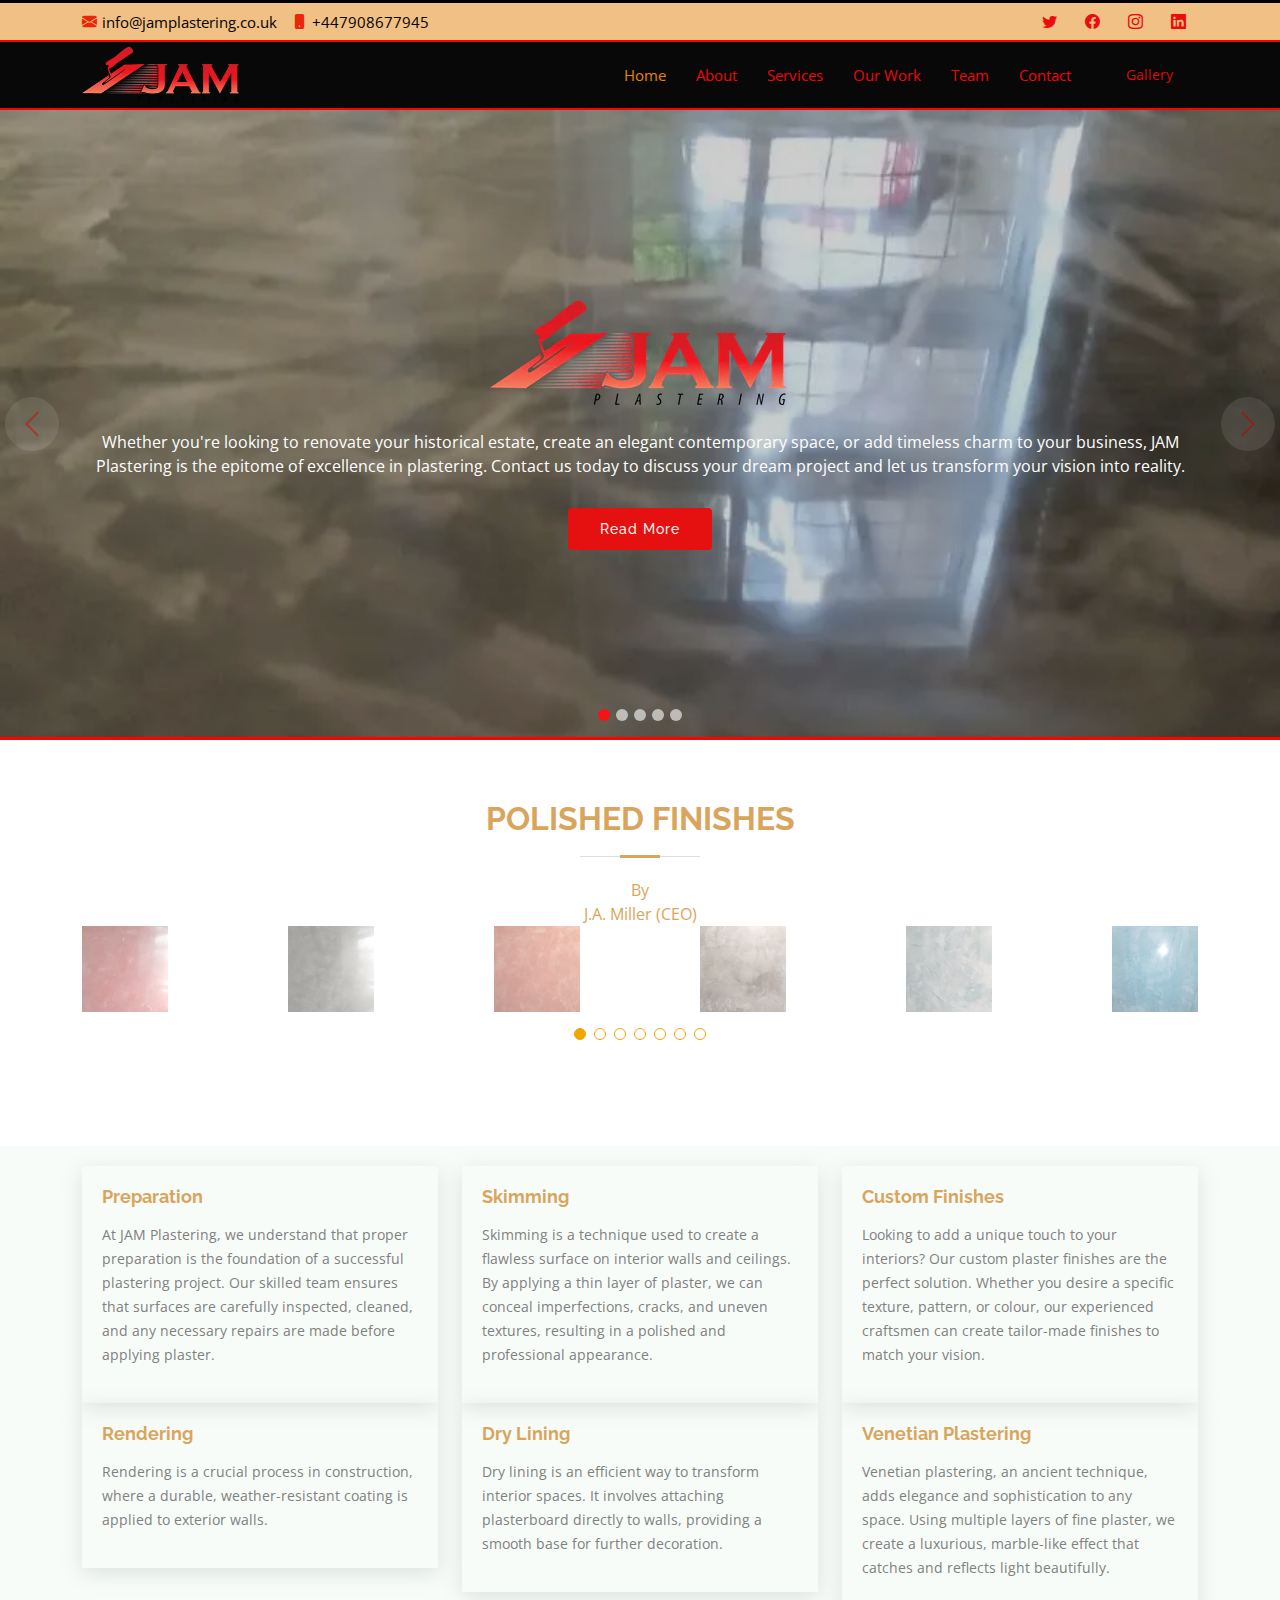
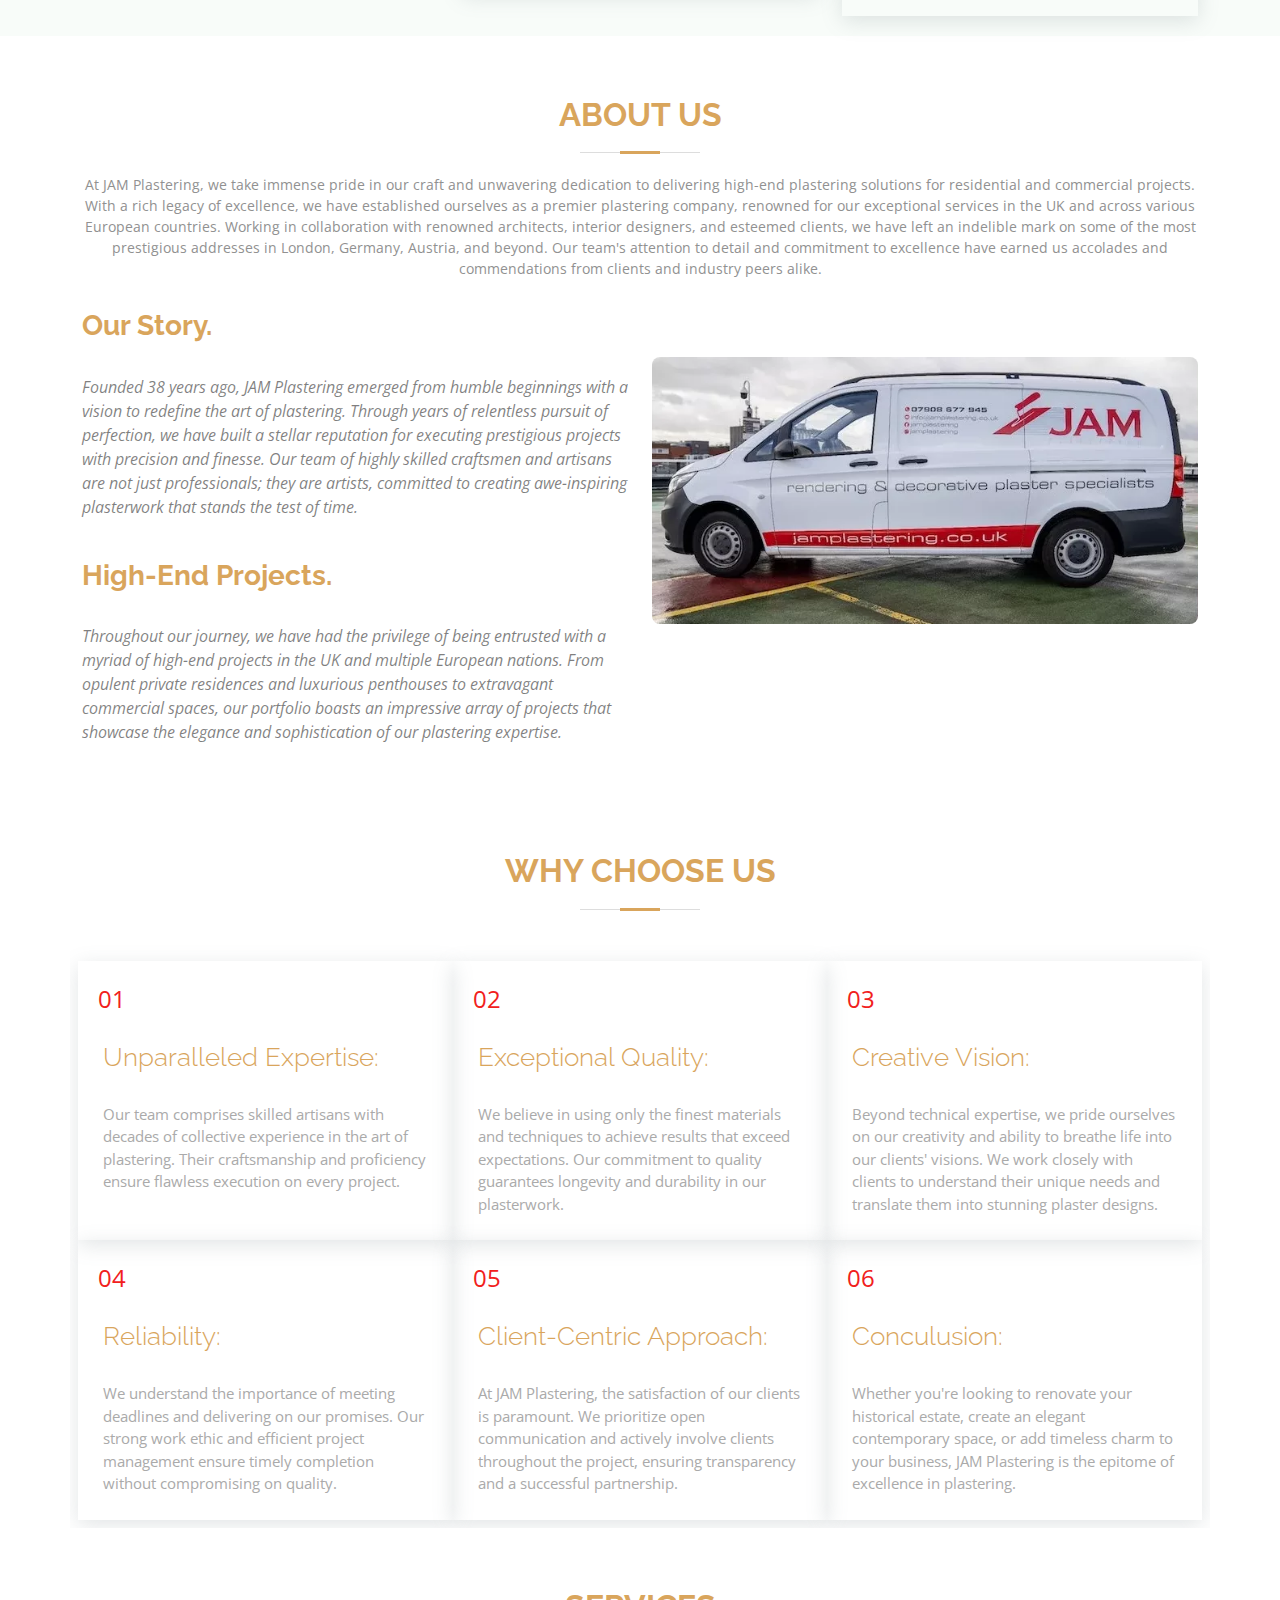
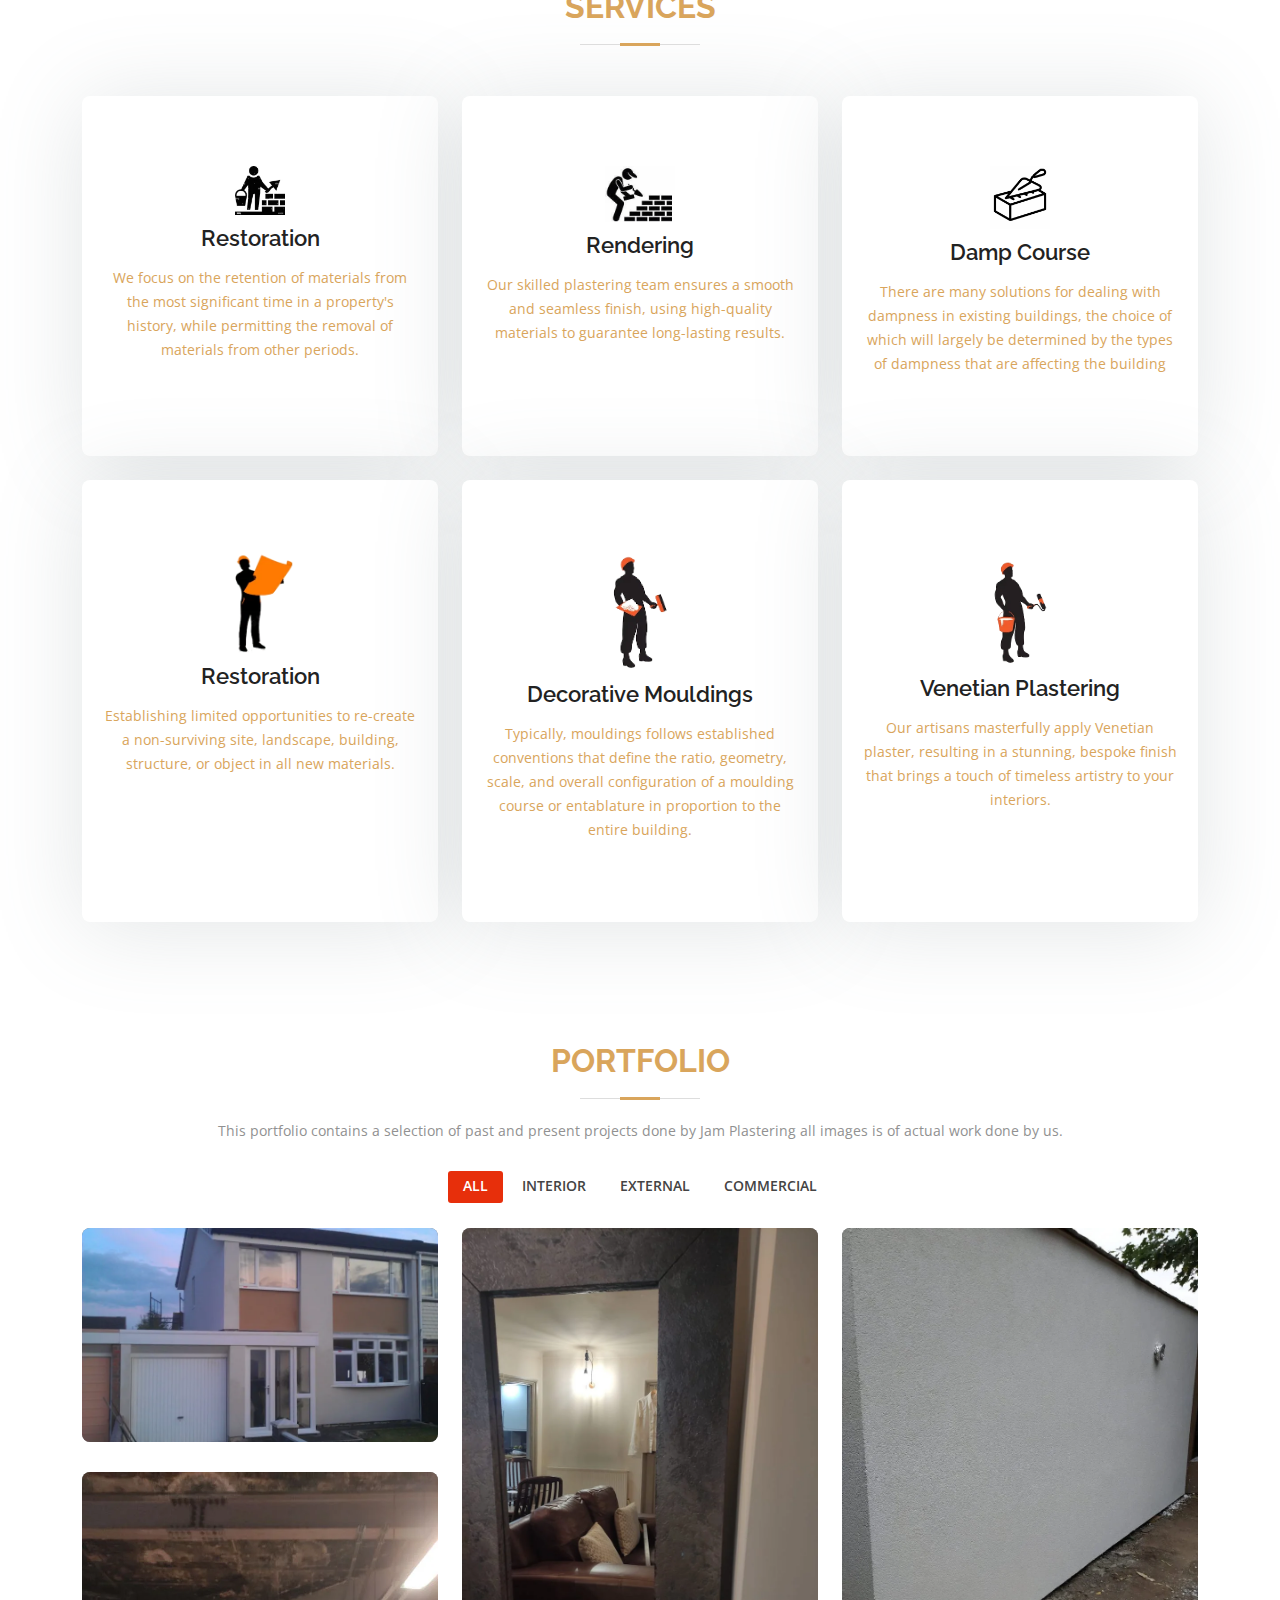
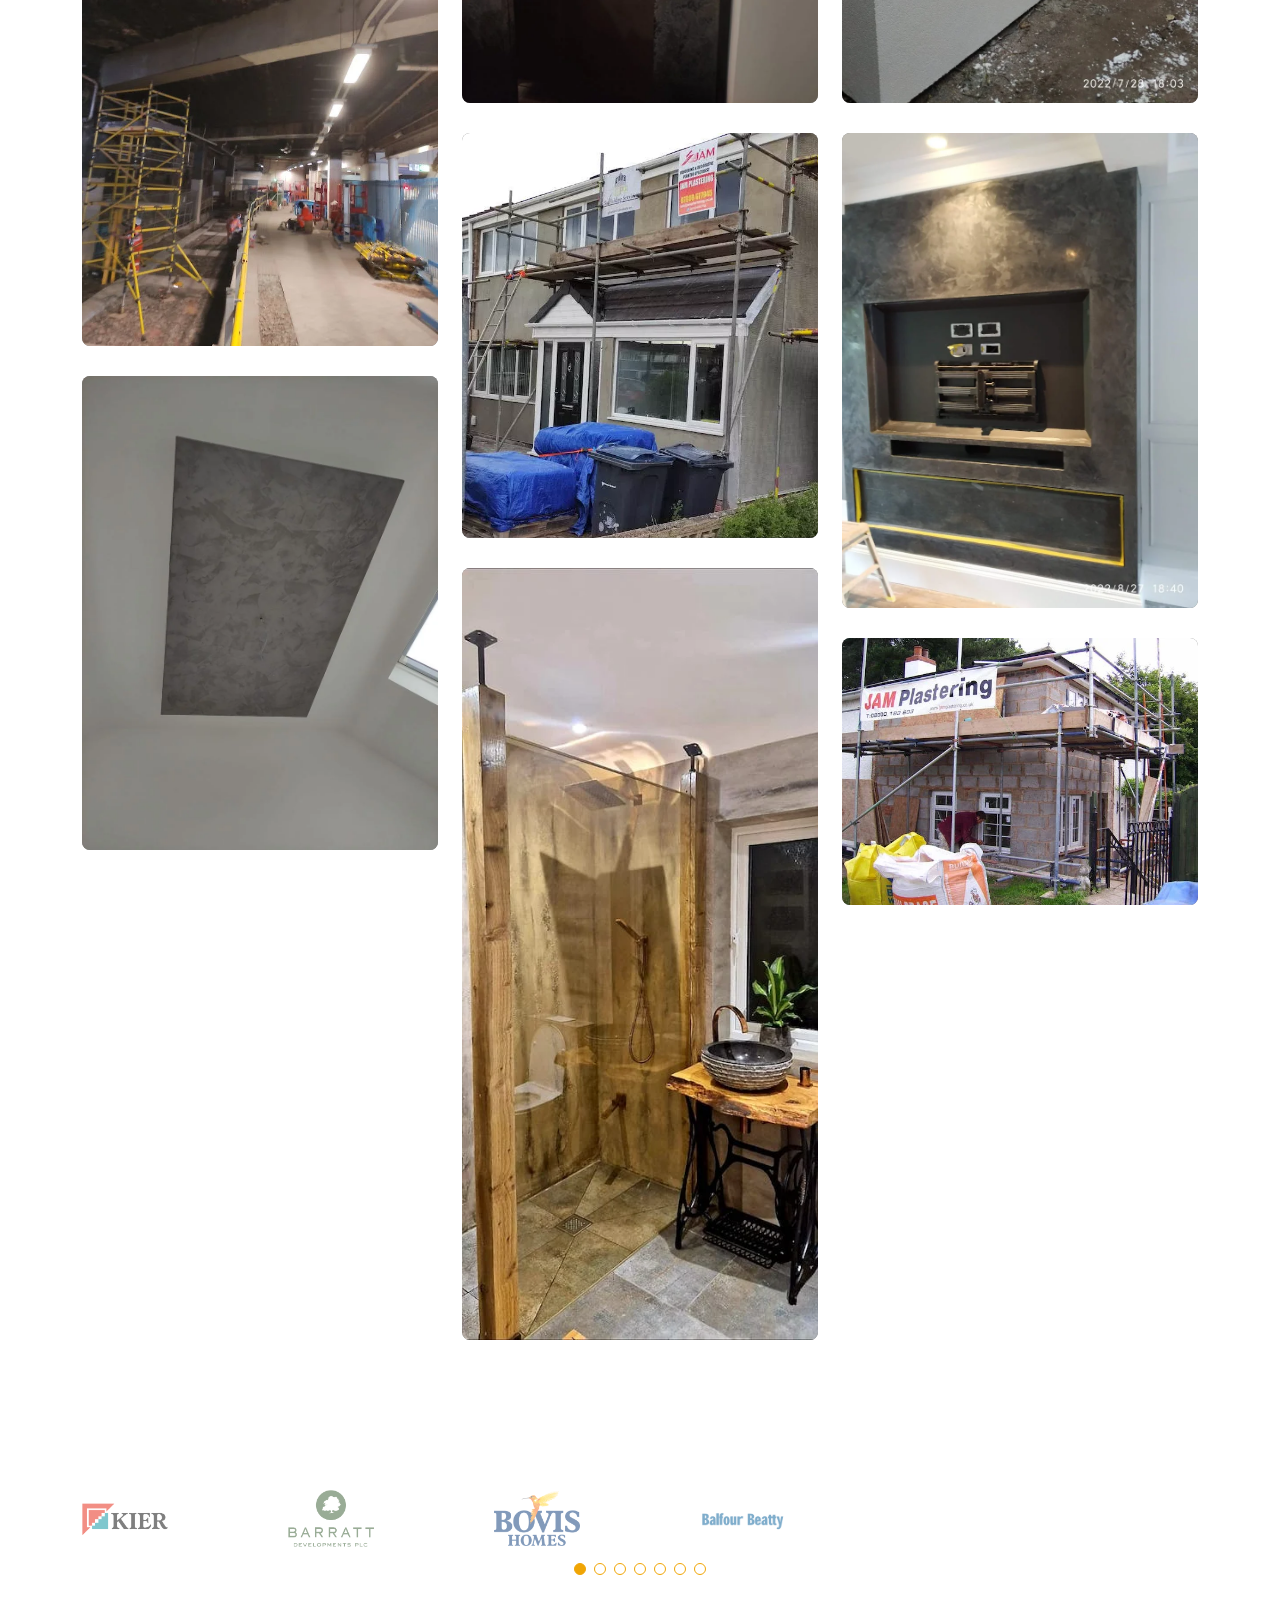
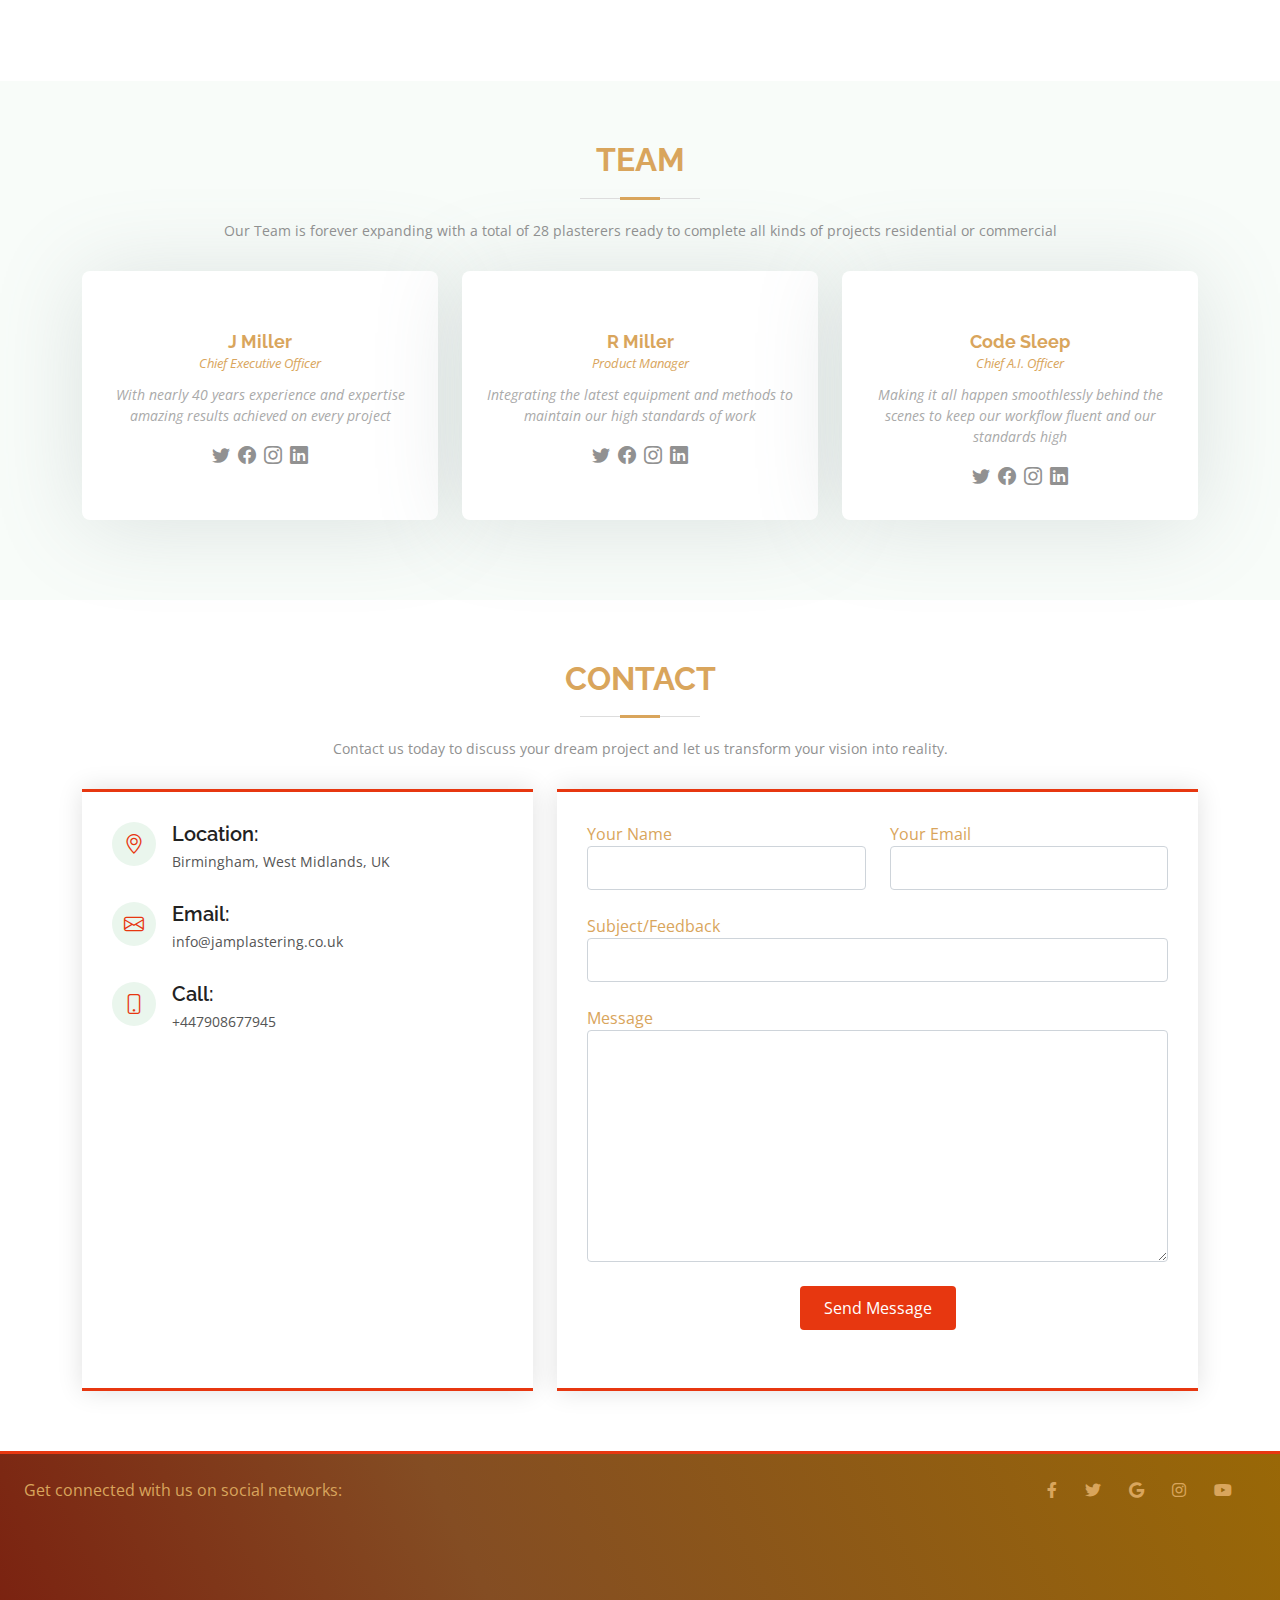
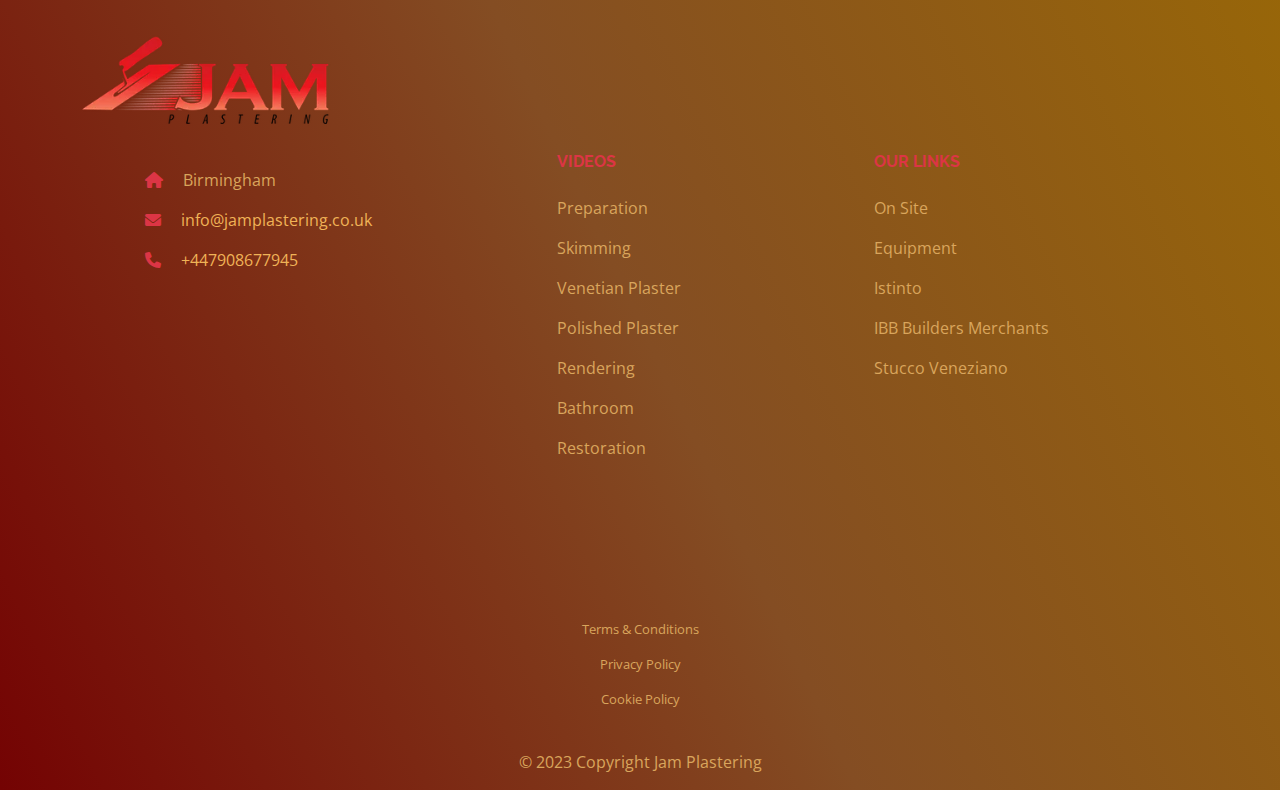
==== commit 7b8bcb7a: "added tooltips" ====
--- a/index.html
+++ b/index.html
@@ -135,7 +135,7 @@
             </article>
           </div>
         </article>
-        <!-- Slide 6  -->
+        <!-- Slide 5  -->
         <article class="carousel-item" style="background-image: url(assets/img/hero/hero_6-min.webp)">
           <div class="carousel-container">
             <article class="container">
@@ -156,8 +156,8 @@
       </div>
   </section>
   <!-- End Hero -->
+
           <!-- Polished finishes  -->
-
     <section id="finishes" class="clients">
       <div class="container">
         <article class="section-title">
@@ -165,8 +165,9 @@
           <h4 class="italic"></h4>By <br> J.A. Miller (CEO)</h4>
            <div class="clients-slider swiper">
              <div class="swiper-wrapper align-items-center">
+              
               <picture class="swiper-slide">
-              <img src="assets/img/polished_finishes/IMG-WA0007.webp" class="img-fluid" alt="Venetian Polished PLaster Finish Marble Effect Colour Light Red">
+                <img src="assets/img/polished_finishes/IMG-WA0007.webp" class="img-fluid" alt="Venetian Polished PLaster Finish Marble Effect Colour Light Red">
               </picture>
             
                 <picture class="swiper-slide">
@@ -185,13 +186,13 @@
                   <img src="./assets/img/polished_finishes/IMG-WA0021.webp" class="img-fluid" alt="Venetian Polished PLaster Finish Marble Effect Colour Light Aqua">
                 </picture>
 
-            <picture class="swiper-slide">
-              <img src="./assets/img/polished_finishes/IMG-WA0030.webp" class="img-fluid" alt="Venetian Polished PLaster Finish Marble Effect Colour">
-            </picture>
-
-            <picture class="swiper-slide">
-              <img src="./assets/img/polished_finishes/IMG-WA0031.webp" class="img-fluid" alt="Venetian Polished PLaster Finish Marble Effect Colour Light Musk">
-            </picture>
+                <picture class="swiper-slide">
+                  <img src="./assets/img/polished_finishes/IMG-WA0030.webp" class="img-fluid" alt="Venetian Polished PLaster Finish Marble Effect Colour">
+                </picture>
+
+                <picture class="swiper-slide">
+                  <img src="./assets/img/polished_finishes/IMG-WA0031.webp" class="img-fluid" alt="Venetian Polished PLaster Finish Marble Effect Colour Light Musk">
+                </picture>
 
           </div>
 
@@ -209,7 +210,7 @@
 
           <div class="col-lg-4 col-md-6">
             <article class="icon-box"> 
-              <h4 class="title">
+              <h4 class="title" data-bs-toggle="tooltip" data-bs-placement="top" title="Click Title">
                 <a href="./assets/img/services/jamatworkpromo3.mp4" loading="lazy" target="_blank" aria-label="video">Preparation</a></h4>
               <p class="description">At JAM Plastering, we understand that proper preparation is the foundation of a successful plastering project. Our skilled team ensures that surfaces are carefully inspected, cleaned, and any necessary repairs are made before applying plaster.</p>
             </article>
@@ -217,13 +218,15 @@
           <div class="col-lg-4 col-md-6">
             <article class="icon-box">
               
-              <h4 class="title"><a href="./assets/img/services/jamatworkpromo2.mp4" loading="lazy" target="_blank" aria-label="video">Skimming</a></h4>
+              <h4 class="title" data-bs-toggle="tooltip" data-bs-placement="top" title="Click Title">
+                <a href="./assets/img/services/jamatworkpromo2.mp4" loading="lazy" target="_blank" aria-label="video">Skimming</a></h4>
               <p class="description">Skimming is a technique used to create a flawless surface on interior walls and ceilings. By applying a thin layer of plaster, we can conceal imperfections, cracks, and uneven textures, resulting in a polished and professional appearance.</p>
             </article>
           </div>
           <div class="col-lg-4 col-md-6">
             <article class="icon-box">
-              <h4 class="title"><a href="./assets/img/services/venetianStyles.mp4" loading="lazy" target="_blank" aria-label="video">Custom Finishes</a></h4>
+              <h4 class="title" data-bs-toggle="tooltip" data-bs-placement="top" title="Click Title">
+                <a href="./assets/img/services/venetianStyles.mp4" loading="lazy" target="_blank" aria-label="video">Custom Finishes</a></h4>
               <p class="description">Looking to add a unique touch to your interiors? Our custom plaster finishes are the perfect solution. Whether you desire a specific texture, pattern, or colour, our experienced craftsmen can create tailor-made finishes to match your vision.</p>
             </article>
           </div>
@@ -235,20 +238,23 @@
         <div class="row no-gutters">
           <div class="col-lg-4 col-md-6">
             <article class="icon-box">
-              <h4 class="title"><a href="./assets/img/services/ext_Wall.mp4" loading="lazy" target="_blank" aria-label="video">Rendering</a></h4>
+              <h4 class="title" data-bs-toggle="tooltip" data-bs-placement="top" title="Click Title">
+                <a href="./assets/img/services/ext_Wall.mp4" loading="lazy" target="_blank" aria-label="video">Rendering</a></h4>
               <p class="description">Rendering is a crucial process in construction, where a durable, weather-resistant coating is applied to exterior walls.</p>
             <article>
           </div>
           <div class="col-lg-4 col-md-6">
             <article class="icon-box">
               
-              <h4 class="title"><a href="assets/img/services/jamatworkpromo4.mp4" loading="lazy" target="_blank" aria-label="video">Dry Lining</a></h4>
+              <h4 class="title" data-bs-toggle="tooltip" data-bs-placement="top" title="Click Title">
+                <a href="assets/img/services/jamatworkpromo4.mp4" loading="lazy" target="_blank" aria-label="video">Dry Lining</a></h4>
               <p class="description">Dry lining is an efficient way to transform interior spaces. It involves attaching plasterboard directly to walls, providing a smooth base for further decoration. </p>
             </article>
           </div>
           <div class="col-lg-4 col-md-6">
             <article class="icon-box">
-              <h4 class="title"><a href="./assets/img/services/VID-20230803-WA0052.mp4" loading="lazy" target="_blank" aria-label="video">Venetian Plastering</a></h4>
+              <h4 class="title" data-bs-toggle="tooltip" data-bs-placement="top" title="Click Title">
+                <a href="./assets/img/services/VID-20230803-WA0052.mp4" loading="lazy" target="_blank" aria-label="video">Venetian Plastering</a></h4>
               <p class="description">Venetian plastering, an ancient technique, adds elegance and sophistication to any space. Using multiple layers of fine plaster, we create a luxurious, marble-like effect that catches and reflects light beautifully.</p>
             </article>
           </div>
@@ -339,7 +345,6 @@
       <div class="container">
         <div class="section-title">
           <h2>Services</h2>
-          <p>Click on the titles below to see us in action</p>
         </div>
 
         <div class="row">
@@ -349,7 +354,8 @@
               <picture class="icon">
                 <img src="./assets/img/clipart/images.webp" width="50px">
               </picture>
-              <h4><a href="./assets/img/services/bathroom.mp4" aria-label="video" loading="lazy" target="_blank">Restoration</a></h4>
+              <h4 class="title" data-bs-toggle="tooltip" data-bs-placement="top" title="Click Title">
+                <a href="./assets/img/services/bathroom.mp4" aria-label="video" loading="lazy" target="_blank">Restoration</a></h4>
               <p>We focus on the retention of materials from the most significant time in a property's history, while permitting the removal of materials from other periods.</p>
             </div>
           </article>
@@ -359,7 +365,8 @@
               <picture class="icon">
                 <img src="./assets/img/clipart/rendering-min.webp" width="70px">
               </picture>
-              <h4><a href="./assets/img/services/Colour Of Your Face - NoMBe5.mp4" aria-label="video" loading="lazy" target="_blank">Rendering</a></h4>
+              <h4 class="title" data-bs-toggle="tooltip" data-bs-placement="top" title="Click Title">
+                <a href="./assets/img/services/Colour Of Your Face - NoMBe5.mp4" aria-label="video" loading="lazy" target="_blank">Rendering</a></h4>
               <p>Our skilled plastering team ensures a smooth and seamless finish, using high-quality materials to guarantee long-lasting results.
               </p>
             </div>
@@ -370,7 +377,8 @@
               <picture class="icon">
                 <img src="./assets/img/clipart/dampcourse-min.webp" width="60px">
               </picture>
-              <h4><a href="./assets/img/services/Colour Of Your Face - NoMBe4.mp4" aria-label="video" loading="lazy" target="_blank">Damp Course</a></h4>
+              <h4 class="title" data-bs-toggle="tooltip" data-bs-placement="top" title="Click Title">
+                <a href="./assets/img/services/Colour Of Your Face - NoMBe4.mp4" aria-label="video" loading="lazy" target="_blank">Damp Course</a></h4>
               <p>There are many solutions for dealing with dampness in existing buildings, the choice of which will largely be determined by the types of dampness that are affecting the building </p>
             </div>
           </article>
@@ -380,7 +388,8 @@
               <picture class="icon">
                 <img src="./assets/img/clipart/reconstruction-min.webp"  width="70px">
               </picture>
-              <h4><a href="./assets/img/services/VID-20230803-WA0046.mp4" aria-label="video" loading="lazy" target="_blank">Restoration</a></h4>
+              <h4 class="title" data-bs-toggle="tooltip" data-bs-placement="top" title="Click Title">
+                <a href="./assets/img/services/VID-20230803-WA0046.mp4" aria-label="video" loading="lazy" target="_blank">Restoration</a></h4>
               <p>Establishing limited opportunities to re-create a non-surviving site, landscape, building, structure, or object in all new materials.</p>
             </div>
           </article>
@@ -390,7 +399,8 @@
               <picture class="icon">
                 <img src="./assets/img/clipart/plasterer1-min.webp" aria-label="video" loading="lazy" width="60px">
               </picture>
-                <h4><a href="./assets/img/services/walls.mp4" target="_blank">Decorative Mouldings</a></h4>
+                <h4 class="title" data-bs-toggle="tooltip" data-bs-placement="top" title="Click Title">
+                  <a href="./assets/img/services/walls.mp4" target="_blank">Decorative Mouldings</a></h4>
               <p>Typically, mouldings follows established conventions that define the ratio, geometry, scale, and overall configuration of a moulding course or entablature in proportion to the entire building.</p>
             </div>
           </article>
@@ -400,7 +410,8 @@
               <picture class="icon">
                 <img src="./assets/img/clipart/plasterer3-min.webp" loading="lazy" width="60px">
               </picture>
-              <h4><a href="./assets/img/services/VID-20230803-WA0052.mp4" target="_blank">Venetian Plastering</a></h4>
+              <h4 class="title" data-bs-toggle="tooltip" data-bs-placement="top" title="Click Title">
+                <a href="./assets/img/services/VID-20230803-WA0052.mp4" target="_blank">Venetian Plastering</a></h4>
               <p>Our artisans masterfully apply Venetian plaster, resulting in a stunning, bespoke finish that brings a touch of timeless artistry to your interiors.
               </p>
             </div>
@@ -642,7 +653,7 @@
           <div class="col-lg-4 col-md-6 d-flex align-items-stretch">
             <div class="member">
               <img src="assets/img/team/team-2.jpg" alt="">
-              <h4>J Bloggs</h4>
+              <h4>R Miller</h4>
               <span>Product Manager</span>
               <p>
                Integrating the latest equipment and methods to maintain our high standards of work
@@ -888,7 +899,7 @@
       
 
       <!-- Copyright -->
-      <div class="text-center text-reset py-5">
+      <div class="text-center text-reset py-3">
         
           
         © 2023 Copyright Jam Plastering
